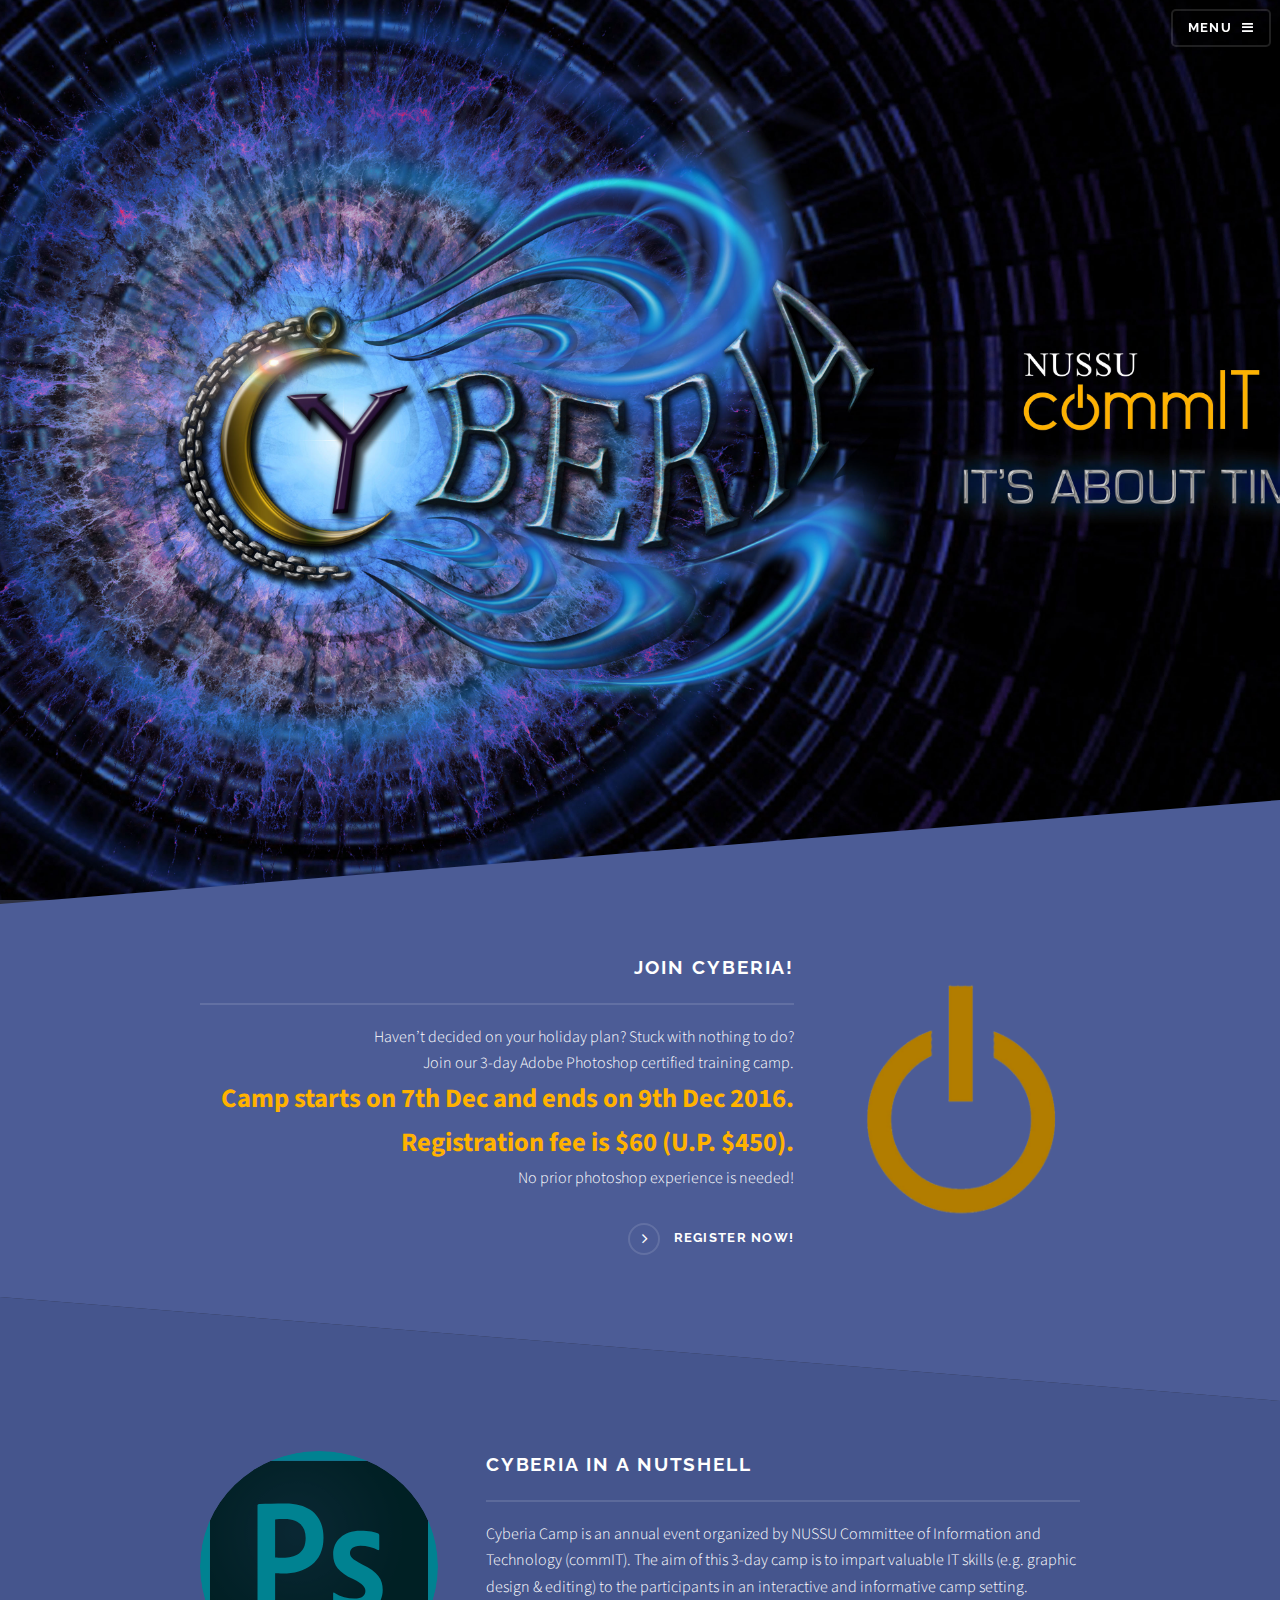
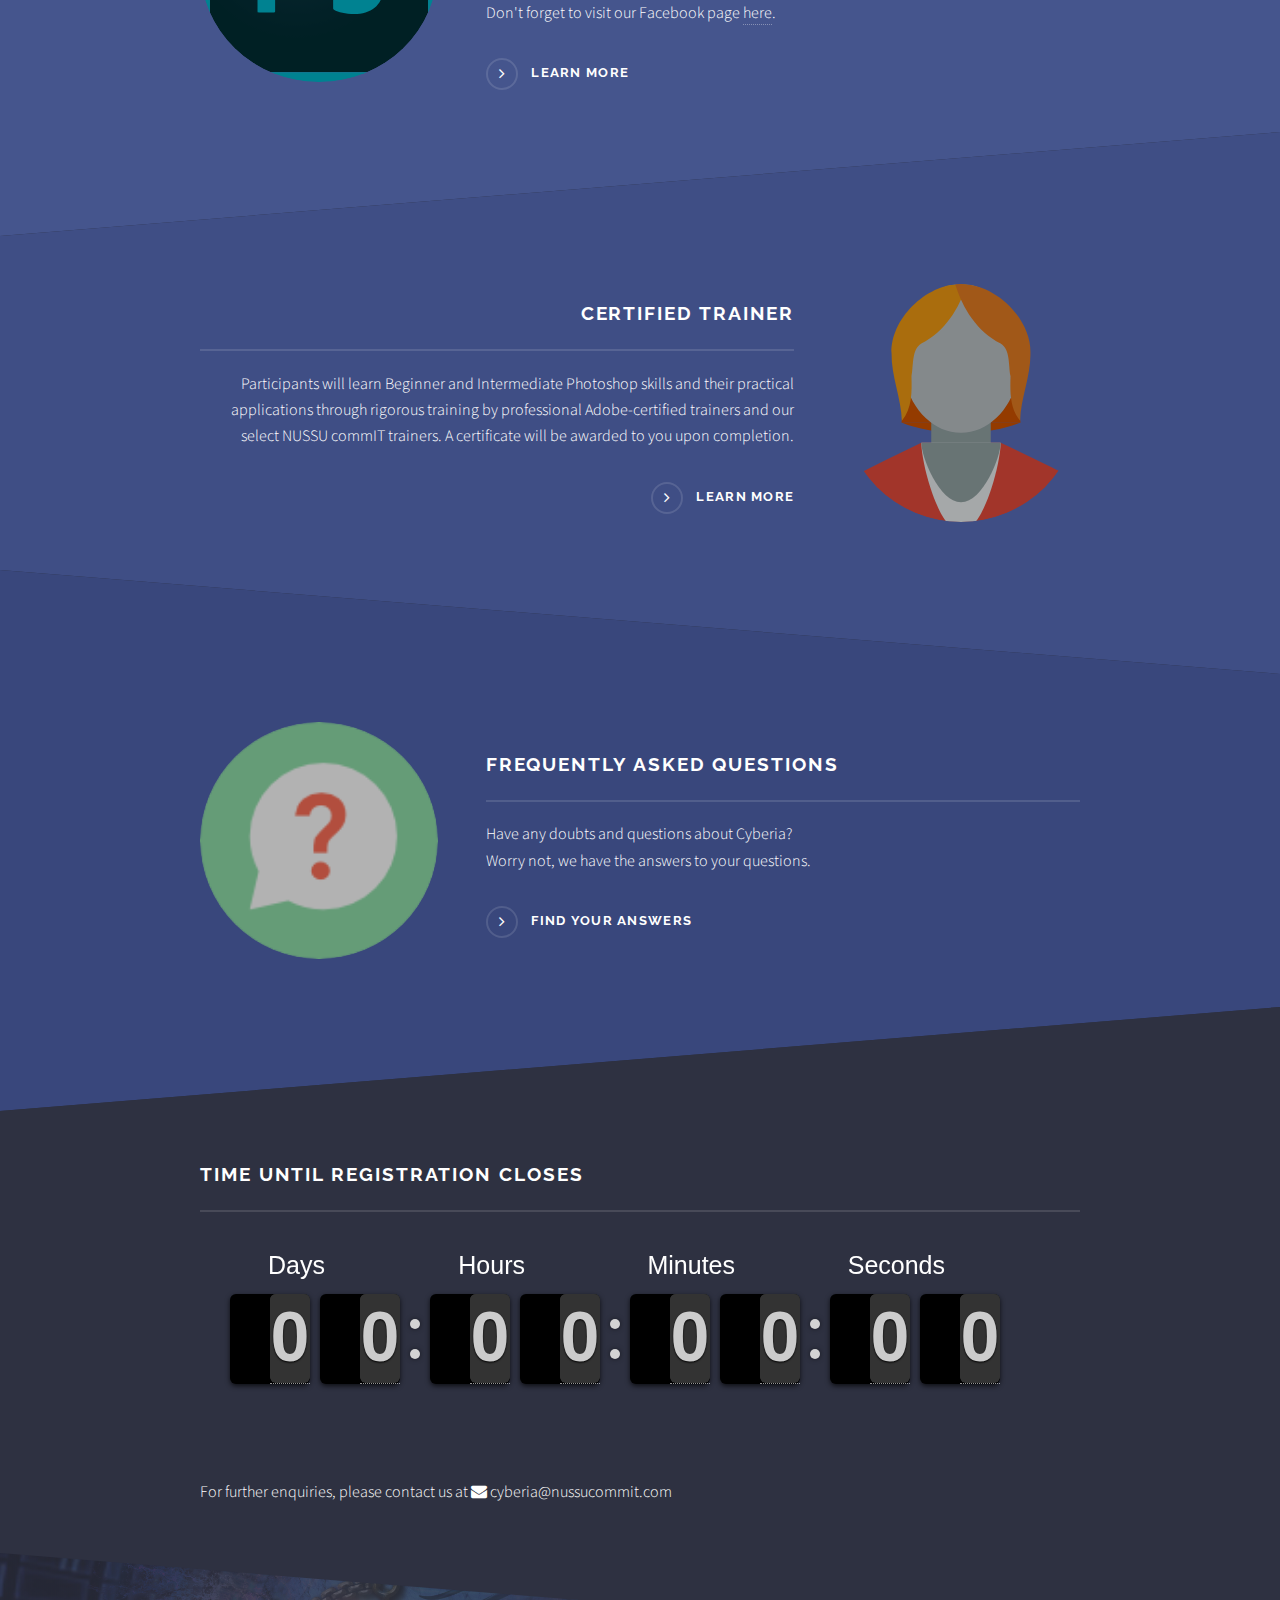
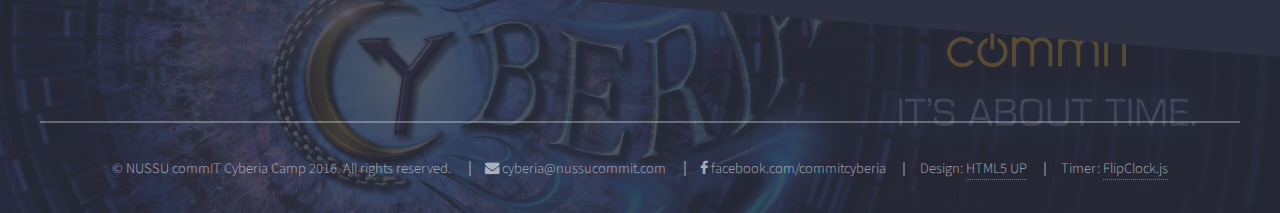
==== index.html @ fb4d040d "transfer from v1 to solid-state template" ====
<!DOCTYPE HTML>
<!--
	Solid State by HTML5 UP
	html5up.net | @ajlkn
	Free for personal and commercial use under the CCA 3.0 license (html5up.net/license)
-->
<html>
	<head>
		<title>Cyberia Camp 2016</title>
		<meta charset="utf-8" />
		<meta name="viewport" content="width=device-width, initial-scale=1" />
		<!--[if lte IE 8]><script src="assets/js/ie/html5shiv.js"></script><![endif]-->
		<link rel="stylesheet" href="assets/css/main.css" />
		<link rel="stylesheet" href="assets/css/flipclock.css" />
		<link rel="icon" href="images/logo.ico" />
		<!--[if lte IE 9]><link rel="stylesheet" href="assets/css/ie9.css" /><![endif]-->
		<!--[if lte IE 8]><link rel="stylesheet" href="assets/css/ie8.css" /><![endif]-->
	</head>
	<body>

		<!-- Page Wrapper -->
		<div id="page-wrapper">

			<!-- Header -->
			<header id="header" class="alt">
				<h1><a href="index.html"><img src="images/logowhite.png" /></a></h1>
				<!--<nav>
		<a href="register">Register</a>
		</nav>-->
		<nav>
			<a href="#menu">Menu</a>
		</nav>
			</header>

			<!-- Menu -->
			<nav id="menu">
				<div class="inner">
					<h2>Menu</h2>
					<ul class="links">
						<li><a href="index.html">Home</a></li>
						<li><a href="gallery.html">About Cyberia</a></li>
						<li><a href="trainer.html">About Trainer</a></li>
						<li><a href="faq.html">FAQ</a></li>
						<li><a href="https://mysurvey.nus.edu.sg/EFM/se/54CCD14B66802906">Register</a></li>
					</ul>
					<a href="#" class="close">Close</a>
				</div>
			</nav>

			<!-- Banner -->

			<section id="banner"><!--

			<div class="inner">

			<div class="logo"><span class="icon fa-diamond"></span></div>
			<h2>This is Solid State</h2>
			<p>Another free + fully responisve site template by <a href="http://html5up.net">HTML5 UP</a></p>

			</div>-->
			</section>

			<!-- Wrapper -->
			<section id="wrapper">

				<!-- One -->
				<section id="one" class="wrapper spotlight style1">
					<div class="inner">
						<a href="https://mysurvey.nus.edu.sg/EFM/se/54CCD14B66802906" class="image"><img src="images/logo.ico" alt="" /></a>
						<div class="content">
							<h2 class="major">Join Cyberia!</h2>
							<p>Haven’t decided on your holiday plan?
							Stuck with nothing to do?<br>
							Join our 3-day Adobe Photoshop certified training camp.<br>
							<span class="camp-date">Camp starts on 7th Dec and ends on 9th Dec 2016.<br>Registration fee is $60 (U.P. $450).</span><br>
							No prior photoshop experience is needed!</p>
							<a href="https://mysurvey.nus.edu.sg/EFM/se/54CCD14B66802906" class="special" title="Cyberia Camp 2016 Signup Form">Register Now!</a>
							<!--<a href="#" class="special">Learn more</a>-->
						</div>
					</div>
				</section>

				<!-- Two -->
				<section id="two" class="wrapper alt spotlight style2">
					<div class="inner">
						<a href="gallery.html" class="image"><img src="images/photoshop.svg" alt="" /></a>
						<div class="content">
							<h2 class="major">Cyberia in a Nutshell</h2>
							<p>Cyberia Camp is an annual event organized by NUSSU Committee of Information and Technology (commIT). The aim of this 3-day camp is to impart valuable IT skills (e.g. graphic design & editing) to the participants in an interactive and informative camp setting.<br>
							Don't forget to visit our Facebook page <a href="https://www.facebook.com/commitcyberia" title="Cyberia Facebook Page">here</a>.</p>
							<a href="gallery.html" class="special">Learn More</a>
						</div>
					</div>
				</section>

				<!-- Three -->
				<section id="three" class="wrapper spotlight style3">
					<div class="inner">
						<a href="trainer.html" class="image"><img src="images/trainer.svg" alt="" /></a>
						<div class="content">
							<h2 class="major">Certified Trainer</h2>
							<p>Participants will learn Beginner and Intermediate Photoshop skills and their practical applications through rigorous training by professional Adobe-certified trainers and our select NUSSU commIT trainers.	A certificate will be awarded to you upon completion.</p>
							<a href="trainer.html" class="special">Learn More</a>
						</div>
					</div>
				</section>

				<!-- Four -->
				<section id="four" class="wrapper alt spotlight style4">
					<div class="inner">
						<a href="faq.html" class="image"><img src="images/faq-icon.png" alt="" /></a>
						<div class="content">
							<h2 class="major">Frequently Asked Questions</h2>
							<p>Have any doubts and questions about Cyberia?<br>
							Worry not, we have the answers to your questions.</p>
							<a href="faq.html" class="special">Find Your Answers</a>
						</div>
					</div>
				</section>

				<!-- Five -->
				<!--
		<section id="five" class="wrapper spotlight style5">
		<div class="inner">
		<a href="#" class="image"><img src="images/calendar.svg" alt="" /></a>
		<div class="content">
		<h2 class="major">Mark Your Calendar</h2>
		<p>Camp dates are 5-7 December 2016 with registration fee of $60 (U.P. $450).<br>
		Registration closes on 9 November 2016, 11:59pm.</p>
		<a href="#" class="special">Learn more</a>
		</div>
		</div>
		</section>
				-->

				<!-- Six -->
				<section id="six" class="wrapper style1">
					<div class="inner">
						<h2 class="major">Time until registration closes</h2>
						<section class="features">
							<p><div class="clock" id="clock-for-countdown"></div></p>
						</section>

						<p>For further enquiries, please contact us at <a href="mailto:cyberia@nussucommit.com" class="icon fa-envelope"> cyberia@nussucommit.com</a></p>
						<!--
		  <section class="features">
		  <article>
		  <a href="#" class="image"><img src="images/pic04.jpg" alt="" /></a>
		  <h3 class="major">Sed feugiat lorem</h3>
		  <p>Lorem ipsum dolor sit amet, consectetur adipiscing vehicula id nulla dignissim dapibus ultrices.</p>
		  <a href="#" class="special">Learn more</a>
		  </article>
		  <article>
		  <a href="#" class="image"><img src="images/pic05.jpg" alt="" /></a>
		  <h3 class="major">Nisl placerat</h3>
		  <p>Lorem ipsum dolor sit amet, consectetur adipiscing vehicula id nulla dignissim dapibus ultrices.</p>
		  <a href="#" class="special">Learn more</a>
		  </article>
		  <article>
		  <a href="#" class="image"><img src="images/pic06.jpg" alt="" /></a>
		  <h3 class="major">Ante fermentum</h3>
		  <p>Lorem ipsum dolor sit amet, consectetur adipiscing vehicula id nulla dignissim dapibus ultrices.</p>
		  <a href="#" class="special">Learn more</a>
		  </article>
		  <article>
		  <a href="#" class="image"><img src="images/pic07.jpg" alt="" /></a>
		  <h3 class="major">Fusce consequat</h3>
		  <p>Lorem ipsum dolor sit amet, consectetur adipiscing vehicula id nulla dignissim dapibus ultrices.</p>
		  <a href="#" class="special">Learn more</a>
		  </article>
		  </section>

		  <ul class="actions">
		  <li><a href="#" class="button">Browse All</a></li>
		  </ul>
						-->
					</div>
				</section>

				<!-- Footer -->
				<section id="footer">
					<div class="inner">
						<!--
		  <h2 class="major">Get in touch</h2>
		  <p>Cras mattis ante fermentum, malesuada neque vitae, eleifend erat. Phasellus non pulvinar erat. Fusce tincidunt, nisl eget mattis egestas, purus ipsum consequat orci, sit amet lobortis lorem lacus in tellus. Sed ac elementum arcu. Quisque placerat auctor laoreet.</p>
		  <form method="post" action="#">
		  <div class="field">
		  <label for="name">Name</label>
		  <input type="text" name="name" id="name" />
		  </div>
		  <div class="field">
		  <label for="email">Email</label>
		  <input type="email" name="email" id="email" />
		  </div>
		  <div class="field">
		  <label for="message">Message</label>
		  <textarea name="message" id="message" rows="4"></textarea>
		  </div>
		  <ul class="actions">
		  <li><input type="submit" value="Send Message" /></li>
		  </ul>
		  </form>
		  <ul class="contact">
		  <li class="fa-home">
		  Untitled Inc<br />
		  1234 Somewhere Road Suite #2894<br />
		  Nashville, TN 00000-0000
		  </li>
		  <li class="fa-phone">(000) 000-0000</li>
		  <li class="fa-envelope"><a href="#">information@untitled.tld</a></li>
		  <li class="fa-twitter"><a href="#">twitter.com/untitled-tld</a></li>
		  <li class="fa-facebook"><a href="#">facebook.com/untitled-tld</a></li>
		  <li class="fa-instagram"><a href="#">instagram.com/untitled-tld</a></li>
						-->
						<ul class="copyright">
							<li>&copy; NUSSU commIT Cyberia Camp 2016. All rights reserved.</li>
							<li><a href="mailto:cyberia@nussucommit.com" class="icon fa-envelope"> cyberia@nussucommit.com</a></li>
							<li><a href="https://www.facebook.com/commitcyberia" class="icon fa-facebook"> facebook.com/commitcyberia</a></li>
							<li>Design: <a href="http://html5up.net">HTML5 UP</a></li>
							<li>Timer: <a href="http://flipclockjs.com/">FlipClock.js</a></li>
						</ul>

					</div>
				</section>
			</section>

		</div>

		<!-- Scripts -->
		<script src="assets/js/skel.min.js"></script>
		<script src="assets/js/jquery.min.js"></script>
		<script src="assets/js/jquery.scrollex.min.js"></script>
		<script src="assets/js/util.js"></script>
		<!--[if lte IE 8]><script src="assets/js/ie/respond.min.js"></script><![endif]-->
		<script src="assets/js/main.js"></script>
		<script src="assets/js/flipclock.js"></script>
		<script src="assets/js/flipclock.min.js"></script>
		<script src="assets/js/flipclock-time.js"></script>

	</body>
</html>
---- assets/css/main.css ----
@import url(font-awesome.min.css);
@import url("https://fonts.googleapis.com/css?family=Raleway:200,700|Source+Sans+Pro:300,600,300italic,600italic");

/*
	Solid State by HTML5 UP
	html5up.net | @ajlkn
	Free for personal and commercial use under the CCA 3.0 license (html5up.net/license)
*/

/* Reset */

	html, body, div, span, applet, object, iframe, h1, h2, h3, h4, h5, h6, p, blockquote, pre, a, abbr, acronym, address, big, cite, code, del, dfn, em, img, ins, kbd, q, s, samp, small, strike, strong, sub, sup, tt, var, b, u, i, center, dl, dt, dd, ol, ul, li, fieldset, form, label, legend, table, caption, tbody, tfoot, thead, tr, th, td, article, aside, canvas, details, embed, figure, figcaption, footer, header, hgroup, menu, nav, output, ruby, section, summary, time, mark, audio, video {
		margin: 0;
		padding: 0;
		border: 0;
		font-size: 100%;
		font: inherit;
		vertical-align: baseline;
	}

	article, aside, details, figcaption, figure, footer, header, hgroup, menu, nav, section {
		display: block;
	}

	#register{
		margin-right: 10px;
		position: relative;
	}

	body {
		line-height: 1;
	}

	ol, ul {
		list-style: none;
	}

	blockquote, q {
		quotes: none;
	}

	blockquote:before, blockquote:after, q:before, q:after {
		content: '';
		content: none;
	}

	table {
		border-collapse: collapse;
		border-spacing: 0;
	}

	body {
		-webkit-text-size-adjust: none;
	}

/* Box Model */

	*, *:before, *:after {
		-moz-box-sizing: border-box;
		-webkit-box-sizing: border-box;
		box-sizing: border-box;
	}

/* Grid */

	.row {
		border-bottom: solid 1px transparent;
		-moz-box-sizing: border-box;
		-webkit-box-sizing: border-box;
		box-sizing: border-box;
	}

	.row > * {
		float: left;
		-moz-box-sizing: border-box;
		-webkit-box-sizing: border-box;
		box-sizing: border-box;
	}

	.row:after, .row:before {
		content: '';
		display: block;
		clear: both;
		height: 0;
	}

	.row.uniform > * > :first-child {
		margin-top: 0;
	}

	.row.uniform > * > :last-child {
		margin-bottom: 0;
	}

	.row.\30 \25 > * {
		padding: 0 0 0 0em;
	}

	.row.\30 \25 {
		margin: 0 0 -1px 0em;
	}

	.row.uniform.\30 \25 > * {
		padding: 0em 0 0 0em;
	}

	.row.uniform.\30 \25 {
		margin: 0em 0 -1px 0em;
	}

	.row > * {
		padding: 0 0 0 1.75em;
	}

	.row {
		margin: 0 0 -1px -1.75em;
	}

	.row.uniform > * {
		padding: 1.75em 0 0 1.75em;
	}

	.row.uniform {
		margin: -1.75em 0 -1px -1.75em;
	}

	.row.\32 00\25 > * {
		padding: 0 0 0 3.5em;
	}

	.row.\32 00\25 {
		margin: 0 0 -1px -3.5em;
	}

	.row.uniform.\32 00\25 > * {
		padding: 3.5em 0 0 3.5em;
	}

	.row.uniform.\32 00\25 {
		margin: -3.5em 0 -1px -3.5em;
	}

	.row.\31 50\25 > * {
		padding: 0 0 0 2.625em;
	}

	.row.\31 50\25 {
		margin: 0 0 -1px -2.625em;
	}

	.row.uniform.\31 50\25 > * {
		padding: 2.625em 0 0 2.625em;
	}

	.row.uniform.\31 50\25 {
		margin: -2.625em 0 -1px -2.625em;
	}

	.row.\35 0\25 > * {
		padding: 0 0 0 0.875em;
	}

	.row.\35 0\25 {
		margin: 0 0 -1px -0.875em;
	}

	.row.uniform.\35 0\25 > * {
		padding: 0.875em 0 0 0.875em;
	}

	.row.uniform.\35 0\25 {
		margin: -0.875em 0 -1px -0.875em;
	}

	.row.\32 5\25 > * {
		padding: 0 0 0 0.4375em;
	}

	.row.\32 5\25 {
		margin: 0 0 -1px -0.4375em;
	}

	.row.uniform.\32 5\25 > * {
		padding: 0.4375em 0 0 0.4375em;
	}

	.row.uniform.\32 5\25 {
		margin: -0.4375em 0 -1px -0.4375em;
	}

	.\31 2u, .\31 2u\24 {
		width: 100%;
		clear: none;
		margin-left: 0;
	}

	.\31 1u, .\31 1u\24 {
		width: 91.6666666667%;
		clear: none;
		margin-left: 0;
	}

	.\31 0u, .\31 0u\24 {
		width: 83.3333333333%;
		clear: none;
		margin-left: 0;
	}

	.\39 u, .\39 u\24 {
		width: 75%;
		clear: none;
		margin-left: 0;
	}

	.\38 u, .\38 u\24 {
		width: 66.6666666667%;
		clear: none;
		margin-left: 0;
	}

	.\37 u, .\37 u\24 {
		width: 58.3333333333%;
		clear: none;
		margin-left: 0;
	}

	.\36 u, .\36 u\24 {
		width: 50%;
		clear: none;
		margin-left: 0;
	}

	.\35 u, .\35 u\24 {
		width: 41.6666666667%;
		clear: none;
		margin-left: 0;
	}

	.\34 u, .\34 u\24 {
		width: 33.3333333333%;
		clear: none;
		margin-left: 0;
	}

	.\33 u, .\33 u\24 {
		width: 25%;
		clear: none;
		margin-left: 0;
	}

	.\32 u, .\32 u\24 {
		width: 16.6666666667%;
		clear: none;
		margin-left: 0;
	}

	.\31 u, .\31 u\24 {
		width: 8.3333333333%;
		clear: none;
		margin-left: 0;
	}

	.\31 2u\24 + *,
	.\31 1u\24 + *,
	.\31 0u\24 + *,
	.\39 u\24 + *,
	.\38 u\24 + *,
	.\37 u\24 + *,
	.\36 u\24 + *,
	.\35 u\24 + *,
	.\34 u\24 + *,
	.\33 u\24 + *,
	.\32 u\24 + *,
	.\31 u\24 + * {
		clear: left;
	}

	.\-11u {
		margin-left: 91.66667%;
	}

	.\-10u {
		margin-left: 83.33333%;
	}

	.\-9u {
		margin-left: 75%;
	}

	.\-8u {
		margin-left: 66.66667%;
	}

	.\-7u {
		margin-left: 58.33333%;
	}

	.\-6u {
		margin-left: 50%;
	}

	.\-5u {
		margin-left: 41.66667%;
	}

	.\-4u {
		margin-left: 33.33333%;
	}

	.\-3u {
		margin-left: 25%;
	}

	.\-2u {
		margin-left: 16.66667%;
	}

	.\-1u {
		margin-left: 8.33333%;
	}

	@media screen and (max-width: 1680px) {

		.row > * {
			padding: 0 0 0 1.75em;
		}

		.row {
			margin: 0 0 -1px -1.75em;
		}

		.row.uniform > * {
			padding: 1.75em 0 0 1.75em;
		}

		.row.uniform {
			margin: -1.75em 0 -1px -1.75em;
		}

		.row.\32 00\25 > * {
			padding: 0 0 0 3.5em;
		}

		.row.\32 00\25 {
			margin: 0 0 -1px -3.5em;
		}

		.row.uniform.\32 00\25 > * {
			padding: 3.5em 0 0 3.5em;
		}

		.row.uniform.\32 00\25 {
			margin: -3.5em 0 -1px -3.5em;
		}

		.row.\31 50\25 > * {
			padding: 0 0 0 2.625em;
		}

		.row.\31 50\25 {
			margin: 0 0 -1px -2.625em;
		}

		.row.uniform.\31 50\25 > * {
			padding: 2.625em 0 0 2.625em;
		}

		.row.uniform.\31 50\25 {
			margin: -2.625em 0 -1px -2.625em;
		}

		.row.\35 0\25 > * {
			padding: 0 0 0 0.875em;
		}

		.row.\35 0\25 {
			margin: 0 0 -1px -0.875em;
		}

		.row.uniform.\35 0\25 > * {
			padding: 0.875em 0 0 0.875em;
		}

		.row.uniform.\35 0\25 {
			margin: -0.875em 0 -1px -0.875em;
		}

		.row.\32 5\25 > * {
			padding: 0 0 0 0.4375em;
		}

		.row.\32 5\25 {
			margin: 0 0 -1px -0.4375em;
		}

		.row.uniform.\32 5\25 > * {
			padding: 0.4375em 0 0 0.4375em;
		}

		.row.uniform.\32 5\25 {
			margin: -0.4375em 0 -1px -0.4375em;
		}

		.\31 2u\28xlarge\29, .\31 2u\24\28xlarge\29 {
			width: 100%;
			clear: none;
			margin-left: 0;
		}

		.\31 1u\28xlarge\29, .\31 1u\24\28xlarge\29 {
			width: 91.6666666667%;
			clear: none;
			margin-left: 0;
		}

		.\31 0u\28xlarge\29, .\31 0u\24\28xlarge\29 {
			width: 83.3333333333%;
			clear: none;
			margin-left: 0;
		}

		.\39 u\28xlarge\29, .\39 u\24\28xlarge\29 {
			width: 75%;
			clear: none;
			margin-left: 0;
		}

		.\38 u\28xlarge\29, .\38 u\24\28xlarge\29 {
			width: 66.6666666667%;
			clear: none;
			margin-left: 0;
		}

		.\37 u\28xlarge\29, .\37 u\24\28xlarge\29 {
			width: 58.3333333333%;
			clear: none;
			margin-left: 0;
		}

		.\36 u\28xlarge\29, .\36 u\24\28xlarge\29 {
			width: 50%;
			clear: none;
			margin-left: 0;
		}

		.\35 u\28xlarge\29, .\35 u\24\28xlarge\29 {
			width: 41.6666666667%;
			clear: none;
			margin-left: 0;
		}

		.\34 u\28xlarge\29, .\34 u\24\28xlarge\29 {
			width: 33.3333333333%;
			clear: none;
			margin-left: 0;
		}

		.\33 u\28xlarge\29, .\33 u\24\28xlarge\29 {
			width: 25%;
			clear: none;
			margin-left: 0;
		}

		.\32 u\28xlarge\29, .\32 u\24\28xlarge\29 {
			width: 16.6666666667%;
			clear: none;
			margin-left: 0;
		}

		.\31 u\28xlarge\29, .\31 u\24\28xlarge\29 {
			width: 8.3333333333%;
			clear: none;
			margin-left: 0;
		}

		.\31 2u\24\28xlarge\29 + *,
		.\31 1u\24\28xlarge\29 + *,
		.\31 0u\24\28xlarge\29 + *,
		.\39 u\24\28xlarge\29 + *,
		.\38 u\24\28xlarge\29 + *,
		.\37 u\24\28xlarge\29 + *,
		.\36 u\24\28xlarge\29 + *,
		.\35 u\24\28xlarge\29 + *,
		.\34 u\24\28xlarge\29 + *,
		.\33 u\24\28xlarge\29 + *,
		.\32 u\24\28xlarge\29 + *,
		.\31 u\24\28xlarge\29 + * {
			clear: left;
		}

		.\-11u\28xlarge\29 {
			margin-left: 91.66667%;
		}

		.\-10u\28xlarge\29 {
			margin-left: 83.33333%;
		}

		.\-9u\28xlarge\29 {
			margin-left: 75%;
		}

		.\-8u\28xlarge\29 {
			margin-left: 66.66667%;
		}

		.\-7u\28xlarge\29 {
			margin-left: 58.33333%;
		}

		.\-6u\28xlarge\29 {
			margin-left: 50%;
		}

		.\-5u\28xlarge\29 {
			margin-left: 41.66667%;
		}

		.\-4u\28xlarge\29 {
			margin-left: 33.33333%;
		}

		.\-3u\28xlarge\29 {
			margin-left: 25%;
		}

		.\-2u\28xlarge\29 {
			margin-left: 16.66667%;
		}

		.\-1u\28xlarge\29 {
			margin-left: 8.33333%;
		}

	}

	@media screen and (max-width: 1280px) {

		.row > * {
			padding: 0 0 0 1.75em;
		}

		.row {
			margin: 0 0 -1px -1.75em;
		}

		.row.uniform > * {
			padding: 1.75em 0 0 1.75em;
		}

		.row.uniform {
			margin: -1.75em 0 -1px -1.75em;
		}

		.row.\32 00\25 > * {
			padding: 0 0 0 3.5em;
		}

		.row.\32 00\25 {
			margin: 0 0 -1px -3.5em;
		}

		.row.uniform.\32 00\25 > * {
			padding: 3.5em 0 0 3.5em;
		}

		.row.uniform.\32 00\25 {
			margin: -3.5em 0 -1px -3.5em;
		}

		.row.\31 50\25 > * {
			padding: 0 0 0 2.625em;
		}

		.row.\31 50\25 {
			margin: 0 0 -1px -2.625em;
		}

		.row.uniform.\31 50\25 > * {
			padding: 2.625em 0 0 2.625em;
		}

		.row.uniform.\31 50\25 {
			margin: -2.625em 0 -1px -2.625em;
		}

		.row.\35 0\25 > * {
			padding: 0 0 0 0.875em;
		}

		.row.\35 0\25 {
			margin: 0 0 -1px -0.875em;
		}

		.row.uniform.\35 0\25 > * {
			padding: 0.875em 0 0 0.875em;
		}

		.row.uniform.\35 0\25 {
			margin: -0.875em 0 -1px -0.875em;
		}

		.row.\32 5\25 > * {
			padding: 0 0 0 0.4375em;
		}

		.row.\32 5\25 {
			margin: 0 0 -1px -0.4375em;
		}

		.row.uniform.\32 5\25 > * {
			padding: 0.4375em 0 0 0.4375em;
		}

		.row.uniform.\32 5\25 {
			margin: -0.4375em 0 -1px -0.4375em;
		}

		.\31 2u\28large\29, .\31 2u\24\28large\29 {
			width: 100%;
			clear: none;
			margin-left: 0;
		}

		.\31 1u\28large\29, .\31 1u\24\28large\29 {
			width: 91.6666666667%;
			clear: none;
			margin-left: 0;
		}

		.\31 0u\28large\29, .\31 0u\24\28large\29 {
			width: 83.3333333333%;
			clear: none;
			margin-left: 0;
		}

		.\39 u\28large\29, .\39 u\24\28large\29 {
			width: 75%;
			clear: none;
			margin-left: 0;
		}

		.\38 u\28large\29, .\38 u\24\28large\29 {
			width: 66.6666666667%;
			clear: none;
			margin-left: 0;
		}

		.\37 u\28large\29, .\37 u\24\28large\29 {
			width: 58.3333333333%;
			clear: none;
			margin-left: 0;
		}

		.\36 u\28large\29, .\36 u\24\28large\29 {
			width: 50%;
			clear: none;
			margin-left: 0;
		}

		.\35 u\28large\29, .\35 u\24\28large\29 {
			width: 41.6666666667%;
			clear: none;
			margin-left: 0;
		}

		.\34 u\28large\29, .\34 u\24\28large\29 {
			width: 33.3333333333%;
			clear: none;
			margin-left: 0;
		}

		.\33 u\28large\29, .\33 u\24\28large\29 {
			width: 25%;
			clear: none;
			margin-left: 0;
		}

		.\32 u\28large\29, .\32 u\24\28large\29 {
			width: 16.6666666667%;
			clear: none;
			margin-left: 0;
		}

		.\31 u\28large\29, .\31 u\24\28large\29 {
			width: 8.3333333333%;
			clear: none;
			margin-left: 0;
		}

		.\31 2u\24\28large\29 + *,
		.\31 1u\24\28large\29 + *,
		.\31 0u\24\28large\29 + *,
		.\39 u\24\28large\29 + *,
		.\38 u\24\28large\29 + *,
		.\37 u\24\28large\29 + *,
		.\36 u\24\28large\29 + *,
		.\35 u\24\28large\29 + *,
		.\34 u\24\28large\29 + *,
		.\33 u\24\28large\29 + *,
		.\32 u\24\28large\29 + *,
		.\31 u\24\28large\29 + * {
			clear: left;
		}

		.\-11u\28large\29 {
			margin-left: 91.66667%;
		}

		.\-10u\28large\29 {
			margin-left: 83.33333%;
		}

		.\-9u\28large\29 {
			margin-left: 75%;
		}

		.\-8u\28large\29 {
			margin-left: 66.66667%;
		}

		.\-7u\28large\29 {
			margin-left: 58.33333%;
		}

		.\-6u\28large\29 {
			margin-left: 50%;
		}

		.\-5u\28large\29 {
			margin-left: 41.66667%;
		}

		.\-4u\28large\29 {
			margin-left: 33.33333%;
		}

		.\-3u\28large\29 {
			margin-left: 25%;
		}

		.\-2u\28large\29 {
			margin-left: 16.66667%;
		}

		.\-1u\28large\29 {
			margin-left: 8.33333%;
		}

	}

	@media screen and (max-width: 980px) {

		.row > * {
			padding: 0 0 0 1.75em;
		}

		.row {
			margin: 0 0 -1px -1.75em;
		}

		.row.uniform > * {
			padding: 1.75em 0 0 1.75em;
		}

		.row.uniform {
			margin: -1.75em 0 -1px -1.75em;
		}

		.row.\32 00\25 > * {
			padding: 0 0 0 3.5em;
		}

		.row.\32 00\25 {
			margin: 0 0 -1px -3.5em;
		}

		.row.uniform.\32 00\25 > * {
			padding: 3.5em 0 0 3.5em;
		}

		.row.uniform.\32 00\25 {
			margin: -3.5em 0 -1px -3.5em;
		}

		.row.\31 50\25 > * {
			padding: 0 0 0 2.625em;
		}

		.row.\31 50\25 {
			margin: 0 0 -1px -2.625em;
		}

		.row.uniform.\31 50\25 > * {
			padding: 2.625em 0 0 2.625em;
		}

		.row.uniform.\31 50\25 {
			margin: -2.625em 0 -1px -2.625em;
		}

		.row.\35 0\25 > * {
			padding: 0 0 0 0.875em;
		}

		.row.\35 0\25 {
			margin: 0 0 -1px -0.875em;
		}

		.row.uniform.\35 0\25 > * {
			padding: 0.875em 0 0 0.875em;
		}

		.row.uniform.\35 0\25 {
			margin: -0.875em 0 -1px -0.875em;
		}

		.row.\32 5\25 > * {
			padding: 0 0 0 0.4375em;
		}

		.row.\32 5\25 {
			margin: 0 0 -1px -0.4375em;
		}

		.row.uniform.\32 5\25 > * {
			padding: 0.4375em 0 0 0.4375em;
		}

		.row.uniform.\32 5\25 {
			margin: -0.4375em 0 -1px -0.4375em;
		}

		.\31 2u\28medium\29, .\31 2u\24\28medium\29 {
			width: 100%;
			clear: none;
			margin-left: 0;
		}

		.\31 1u\28medium\29, .\31 1u\24\28medium\29 {
			width: 91.6666666667%;
			clear: none;
			margin-left: 0;
		}

		.\31 0u\28medium\29, .\31 0u\24\28medium\29 {
			width: 83.3333333333%;
			clear: none;
			margin-left: 0;
		}

		.\39 u\28medium\29, .\39 u\24\28medium\29 {
			width: 75%;
			clear: none;
			margin-left: 0;
		}

		.\38 u\28medium\29, .\38 u\24\28medium\29 {
			width: 66.6666666667%;
			clear: none;
			margin-left: 0;
		}

		.\37 u\28medium\29, .\37 u\24\28medium\29 {
			width: 58.3333333333%;
			clear: none;
			margin-left: 0;
		}

		.\36 u\28medium\29, .\36 u\24\28medium\29 {
			width: 50%;
			clear: none;
			margin-left: 0;
		}

		.\35 u\28medium\29, .\35 u\24\28medium\29 {
			width: 41.6666666667%;
			clear: none;
			margin-left: 0;
		}

		.\34 u\28medium\29, .\34 u\24\28medium\29 {
			width: 33.3333333333%;
			clear: none;
			margin-left: 0;
		}

		.\33 u\28medium\29, .\33 u\24\28medium\29 {
			width: 25%;
			clear: none;
			margin-left: 0;
		}

		.\32 u\28medium\29, .\32 u\24\28medium\29 {
			width: 16.6666666667%;
			clear: none;
			margin-left: 0;
		}

		.\31 u\28medium\29, .\31 u\24\28medium\29 {
			width: 8.3333333333%;
			clear: none;
			margin-left: 0;
		}

		.\31 2u\24\28medium\29 + *,
		.\31 1u\24\28medium\29 + *,
		.\31 0u\24\28medium\29 + *,
		.\39 u\24\28medium\29 + *,
		.\38 u\24\28medium\29 + *,
		.\37 u\24\28medium\29 + *,
		.\36 u\24\28medium\29 + *,
		.\35 u\24\28medium\29 + *,
		.\34 u\24\28medium\29 + *,
		.\33 u\24\28medium\29 + *,
		.\32 u\24\28medium\29 + *,
		.\31 u\24\28medium\29 + * {
			clear: left;
		}

		.\-11u\28medium\29 {
			margin-left: 91.66667%;
		}

		.\-10u\28medium\29 {
			margin-left: 83.33333%;
		}

		.\-9u\28medium\29 {
			margin-left: 75%;
		}

		.\-8u\28medium\29 {
			margin-left: 66.66667%;
		}

		.\-7u\28medium\29 {
			margin-left: 58.33333%;
		}

		.\-6u\28medium\29 {
			margin-left: 50%;
		}

		.\-5u\28medium\29 {
			margin-left: 41.66667%;
		}

		.\-4u\28medium\29 {
			margin-left: 33.33333%;
		}

		.\-3u\28medium\29 {
			margin-left: 25%;
		}

		.\-2u\28medium\29 {
			margin-left: 16.66667%;
		}

		.\-1u\28medium\29 {
			margin-left: 8.33333%;
		}

	}

	@media screen and (max-width: 736px) {

		.row > * {
			padding: 0 0 0 1.25em;
		}

		.row {
			margin: 0 0 -1px -1.25em;
		}

		.row.uniform > * {
			padding: 1.25em 0 0 1.25em;
		}

		.row.uniform {
			margin: -1.25em 0 -1px -1.25em;
		}

		.row.\32 00\25 > * {
			padding: 0 0 0 2.5em;
		}

		.row.\32 00\25 {
			margin: 0 0 -1px -2.5em;
		}

		.row.uniform.\32 00\25 > * {
			padding: 2.5em 0 0 2.5em;
		}

		.row.uniform.\32 00\25 {
			margin: -2.5em 0 -1px -2.5em;
		}

		.row.\31 50\25 > * {
			padding: 0 0 0 1.875em;
		}

		.row.\31 50\25 {
			margin: 0 0 -1px -1.875em;
		}

		.row.uniform.\31 50\25 > * {
			padding: 1.875em 0 0 1.875em;
		}

		.row.uniform.\31 50\25 {
			margin: -1.875em 0 -1px -1.875em;
		}

		.row.\35 0\25 > * {
			padding: 0 0 0 0.625em;
		}

		.row.\35 0\25 {
			margin: 0 0 -1px -0.625em;
		}

		.row.uniform.\35 0\25 > * {
			padding: 0.625em 0 0 0.625em;
		}

		.row.uniform.\35 0\25 {
			margin: -0.625em 0 -1px -0.625em;
		}

		.row.\32 5\25 > * {
			padding: 0 0 0 0.3125em;
		}

		.row.\32 5\25 {
			margin: 0 0 -1px -0.3125em;
		}

		.row.uniform.\32 5\25 > * {
			padding: 0.3125em 0 0 0.3125em;
		}

		.row.uniform.\32 5\25 {
			margin: -0.3125em 0 -1px -0.3125em;
		}

		.\31 2u\28small\29, .\31 2u\24\28small\29 {
			width: 100%;
			clear: none;
			margin-left: 0;
		}

		.\31 1u\28small\29, .\31 1u\24\28small\29 {
			width: 91.6666666667%;
			clear: none;
			margin-left: 0;
		}

		.\31 0u\28small\29, .\31 0u\24\28small\29 {
			width: 83.3333333333%;
			clear: none;
			margin-left: 0;
		}

		.\39 u\28small\29, .\39 u\24\28small\29 {
			width: 75%;
			clear: none;
			margin-left: 0;
		}

		.\38 u\28small\29, .\38 u\24\28small\29 {
			width: 66.6666666667%;
			clear: none;
			margin-left: 0;
		}

		.\37 u\28small\29, .\37 u\24\28small\29 {
			width: 58.3333333333%;
			clear: none;
			margin-left: 0;
		}

		.\36 u\28small\29, .\36 u\24\28small\29 {
			width: 50%;
			clear: none;
			margin-left: 0;
		}

		.\35 u\28small\29, .\35 u\24\28small\29 {
			width: 41.6666666667%;
			clear: none;
			margin-left: 0;
		}

		.\34 u\28small\29, .\34 u\24\28small\29 {
			width: 33.3333333333%;
			clear: none;
			margin-left: 0;
		}

		.\33 u\28small\29, .\33 u\24\28small\29 {
			width: 25%;
			clear: none;
			margin-left: 0;
		}

		.\32 u\28small\29, .\32 u\24\28small\29 {
			width: 16.6666666667%;
			clear: none;
			margin-left: 0;
		}

		.\31 u\28small\29, .\31 u\24\28small\29 {
			width: 8.3333333333%;
			clear: none;
			margin-left: 0;
		}

		.\31 2u\24\28small\29 + *,
		.\31 1u\24\28small\29 + *,
		.\31 0u\24\28small\29 + *,
		.\39 u\24\28small\29 + *,
		.\38 u\24\28small\29 + *,
		.\37 u\24\28small\29 + *,
		.\36 u\24\28small\29 + *,
		.\35 u\24\28small\29 + *,
		.\34 u\24\28small\29 + *,
		.\33 u\24\28small\29 + *,
		.\32 u\24\28small\29 + *,
		.\31 u\24\28small\29 + * {
			clear: left;
		}

		.\-11u\28small\29 {
			margin-left: 91.66667%;
		}

		.\-10u\28small\29 {
			margin-left: 83.33333%;
		}

		.\-9u\28small\29 {
			margin-left: 75%;
		}

		.\-8u\28small\29 {
			margin-left: 66.66667%;
		}

		.\-7u\28small\29 {
			margin-left: 58.33333%;
		}

		.\-6u\28small\29 {
			margin-left: 50%;
		}

		.\-5u\28small\29 {
			margin-left: 41.66667%;
		}

		.\-4u\28small\29 {
			margin-left: 33.33333%;
		}

		.\-3u\28small\29 {
			margin-left: 25%;
		}

		.\-2u\28small\29 {
			margin-left: 16.66667%;
		}

		.\-1u\28small\29 {
			margin-left: 8.33333%;
		}

	}

	@media screen and (max-width: 640px) {

		.row > * {
			padding: 0 0 0 1.25em;
		}

		.row {
			margin: 0 0 -1px -1.25em;
		}

		.row.uniform > * {
			padding: 1.25em 0 0 1.25em;
		}

		.row.uniform {
			margin: -1.25em 0 -1px -1.25em;
		}

		.row.\32 00\25 > * {
			padding: 0 0 0 2.5em;
		}

		.row.\32 00\25 {
			margin: 0 0 -1px -2.5em;
		}

		.row.uniform.\32 00\25 > * {
			padding: 2.5em 0 0 2.5em;
		}

		.row.uniform.\32 00\25 {
			margin: -2.5em 0 -1px -2.5em;
		}

		.row.\31 50\25 > * {
			padding: 0 0 0 1.875em;
		}

		.row.\31 50\25 {
			margin: 0 0 -1px -1.875em;
		}

		.row.uniform.\31 50\25 > * {
			padding: 1.875em 0 0 1.875em;
		}

		.row.uniform.\31 50\25 {
			margin: -1.875em 0 -1px -1.875em;
		}

		.row.\35 0\25 > * {
			padding: 0 0 0 0.625em;
		}

		.row.\35 0\25 {
			margin: 0 0 -1px -0.625em;
		}

		.row.uniform.\35 0\25 > * {
			padding: 0.625em 0 0 0.625em;
		}

		.row.uniform.\35 0\25 {
			margin: -0.625em 0 -1px -0.625em;
		}

		.row.\32 5\25 > * {
			padding: 0 0 0 0.3125em;
		}

		.row.\32 5\25 {
			margin: 0 0 -1px -0.3125em;
		}

		.row.uniform.\32 5\25 > * {
			padding: 0.3125em 0 0 0.3125em;
		}

		.row.uniform.\32 5\25 {
			margin: -0.3125em 0 -1px -0.3125em;
		}

		.\31 2u\28xsmall\29, .\31 2u\24\28xsmall\29 {
			width: 100%;
			clear: none;
			margin-left: 0;
		}

		.\31 1u\28xsmall\29, .\31 1u\24\28xsmall\29 {
			width: 91.6666666667%;
			clear: none;
			margin-left: 0;
		}

		.\31 0u\28xsmall\29, .\31 0u\24\28xsmall\29 {
			width: 83.3333333333%;
			clear: none;
			margin-left: 0;
		}

		.\39 u\28xsmall\29, .\39 u\24\28xsmall\29 {
			width: 75%;
			clear: none;
			margin-left: 0;
		}

		.\38 u\28xsmall\29, .\38 u\24\28xsmall\29 {
			width: 66.6666666667%;
			clear: none;
			margin-left: 0;
		}

		.\37 u\28xsmall\29, .\37 u\24\28xsmall\29 {
			width: 58.3333333333%;
			clear: none;
			margin-left: 0;
		}

		.\36 u\28xsmall\29, .\36 u\24\28xsmall\29 {
			width: 50%;
			clear: none;
			margin-left: 0;
		}

		.\35 u\28xsmall\29, .\35 u\24\28xsmall\29 {
			width: 41.6666666667%;
			clear: none;
			margin-left: 0;
		}

		.\34 u\28xsmall\29, .\34 u\24\28xsmall\29 {
			width: 33.3333333333%;
			clear: none;
			margin-left: 0;
		}

		.\33 u\28xsmall\29, .\33 u\24\28xsmall\29 {
			width: 25%;
			clear: none;
			margin-left: 0;
		}

		.\32 u\28xsmall\29, .\32 u\24\28xsmall\29 {
			width: 16.6666666667%;
			clear: none;
			margin-left: 0;
		}

		.\31 u\28xsmall\29, .\31 u\24\28xsmall\29 {
			width: 8.3333333333%;
			clear: none;
			margin-left: 0;
		}

		.\31 2u\24\28xsmall\29 + *,
		.\31 1u\24\28xsmall\29 + *,
		.\31 0u\24\28xsmall\29 + *,
		.\39 u\24\28xsmall\29 + *,
		.\38 u\24\28xsmall\29 + *,
		.\37 u\24\28xsmall\29 + *,
		.\36 u\24\28xsmall\29 + *,
		.\35 u\24\28xsmall\29 + *,
		.\34 u\24\28xsmall\29 + *,
		.\33 u\24\28xsmall\29 + *,
		.\32 u\24\28xsmall\29 + *,
		.\31 u\24\28xsmall\29 + * {
			clear: left;
		}

		.\-11u\28xsmall\29 {
			margin-left: 91.66667%;
		}

		.\-10u\28xsmall\29 {
			margin-left: 83.33333%;
		}

		.\-9u\28xsmall\29 {
			margin-left: 75%;
		}

		.\-8u\28xsmall\29 {
			margin-left: 66.66667%;
		}

		.\-7u\28xsmall\29 {
			margin-left: 58.33333%;
		}

		.\-6u\28xsmall\29 {
			margin-left: 50%;
		}

		.\-5u\28xsmall\29 {
			margin-left: 41.66667%;
		}

		.\-4u\28xsmall\29 {
			margin-left: 33.33333%;
		}

		.\-3u\28xsmall\29 {
			margin-left: 25%;
		}

		.\-2u\28xsmall\29 {
			margin-left: 16.66667%;
		}

		.\-1u\28xsmall\29 {
			margin-left: 8.33333%;
		}

	}

	@media screen and (max-width: 360px) {

		.row > * {
			padding: 0 0 0 1.25em;
		}

		.row {
			margin: 0 0 -1px -1.25em;
		}

		.row.uniform > * {
			padding: 1.25em 0 0 1.25em;
		}

		.row.uniform {
			margin: -1.25em 0 -1px -1.25em;
		}

		.row.\32 00\25 > * {
			padding: 0 0 0 2.5em;
		}

		.row.\32 00\25 {
			margin: 0 0 -1px -2.5em;
		}

		.row.uniform.\32 00\25 > * {
			padding: 2.5em 0 0 2.5em;
		}

		.row.uniform.\32 00\25 {
			margin: -2.5em 0 -1px -2.5em;
		}

		.row.\31 50\25 > * {
			padding: 0 0 0 1.875em;
		}

		.row.\31 50\25 {
			margin: 0 0 -1px -1.875em;
		}

		.row.uniform.\31 50\25 > * {
			padding: 1.875em 0 0 1.875em;
		}

		.row.uniform.\31 50\25 {
			margin: -1.875em 0 -1px -1.875em;
		}

		.row.\35 0\25 > * {
			padding: 0 0 0 0.625em;
		}

		.row.\35 0\25 {
			margin: 0 0 -1px -0.625em;
		}

		.row.uniform.\35 0\25 > * {
			padding: 0.625em 0 0 0.625em;
		}

		.row.uniform.\35 0\25 {
			margin: -0.625em 0 -1px -0.625em;
		}

		.row.\32 5\25 > * {
			padding: 0 0 0 0.3125em;
		}

		.row.\32 5\25 {
			margin: 0 0 -1px -0.3125em;
		}

		.row.uniform.\32 5\25 > * {
			padding: 0.3125em 0 0 0.3125em;
		}

		.row.uniform.\32 5\25 {
			margin: -0.3125em 0 -1px -0.3125em;
		}

		.\31 2u\28xxsmall\29, .\31 2u\24\28xxsmall\29 {
			width: 100%;
			clear: none;
			margin-left: 0;
		}

		.\31 1u\28xxsmall\29, .\31 1u\24\28xxsmall\29 {
			width: 91.6666666667%;
			clear: none;
			margin-left: 0;
		}

		.\31 0u\28xxsmall\29, .\31 0u\24\28xxsmall\29 {
			width: 83.3333333333%;
			clear: none;
			margin-left: 0;
		}

		.\39 u\28xxsmall\29, .\39 u\24\28xxsmall\29 {
			width: 75%;
			clear: none;
			margin-left: 0;
		}

		.\38 u\28xxsmall\29, .\38 u\24\28xxsmall\29 {
			width: 66.6666666667%;
			clear: none;
			margin-left: 0;
		}

		.\37 u\28xxsmall\29, .\37 u\24\28xxsmall\29 {
			width: 58.3333333333%;
			clear: none;
			margin-left: 0;
		}

		.\36 u\28xxsmall\29, .\36 u\24\28xxsmall\29 {
			width: 50%;
			clear: none;
			margin-left: 0;
		}

		.\35 u\28xxsmall\29, .\35 u\24\28xxsmall\29 {
			width: 41.6666666667%;
			clear: none;
			margin-left: 0;
		}

		.\34 u\28xxsmall\29, .\34 u\24\28xxsmall\29 {
			width: 33.3333333333%;
			clear: none;
			margin-left: 0;
		}

		.\33 u\28xxsmall\29, .\33 u\24\28xxsmall\29 {
			width: 25%;
			clear: none;
			margin-left: 0;
		}

		.\32 u\28xxsmall\29, .\32 u\24\28xxsmall\29 {
			width: 16.6666666667%;
			clear: none;
			margin-left: 0;
		}

		.\31 u\28xxsmall\29, .\31 u\24\28xxsmall\29 {
			width: 8.3333333333%;
			clear: none;
			margin-left: 0;
		}

		.\31 2u\24\28xxsmall\29 + *,
		.\31 1u\24\28xxsmall\29 + *,
		.\31 0u\24\28xxsmall\29 + *,
		.\39 u\24\28xxsmall\29 + *,
		.\38 u\24\28xxsmall\29 + *,
		.\37 u\24\28xxsmall\29 + *,
		.\36 u\24\28xxsmall\29 + *,
		.\35 u\24\28xxsmall\29 + *,
		.\34 u\24\28xxsmall\29 + *,
		.\33 u\24\28xxsmall\29 + *,
		.\32 u\24\28xxsmall\29 + *,
		.\31 u\24\28xxsmall\29 + * {
			clear: left;
		}

		.\-11u\28xxsmall\29 {
			margin-left: 91.66667%;
		}

		.\-10u\28xxsmall\29 {
			margin-left: 83.33333%;
		}

		.\-9u\28xxsmall\29 {
			margin-left: 75%;
		}

		.\-8u\28xxsmall\29 {
			margin-left: 66.66667%;
		}

		.\-7u\28xxsmall\29 {
			margin-left: 58.33333%;
		}

		.\-6u\28xxsmall\29 {
			margin-left: 50%;
		}

		.\-5u\28xxsmall\29 {
			margin-left: 41.66667%;
		}

		.\-4u\28xxsmall\29 {
			margin-left: 33.33333%;
		}

		.\-3u\28xxsmall\29 {
			margin-left: 25%;
		}

		.\-2u\28xxsmall\29 {
			margin-left: 16.66667%;
		}

		.\-1u\28xxsmall\29 {
			margin-left: 8.33333%;
		}

	}

/* Basic */

	@-ms-viewport {
		width: device-width;
	}

	body {
		-ms-overflow-style: scrollbar;
	}

	@media screen and (max-width: 640px) {

		html, body {
			min-width: 320px;
		}

	}

	body {
		background-color: #2e3141;
		background-image:  linear-gradient(to top, rgba(46, 49, 65, 0), rgba(46, 49, 65, 0)), url("../../images/background.jpg");
		background-size: auto, cover;
		background-attachment: fixed, fixed;
		background-position: center, center;
	}

		body.is-loading *, body.is-loading *:before, body.is-loading *:after {
			-moz-animation: none !important;
			-webkit-animation: none !important;
			-ms-animation: none !important;
			animation: none !important;
			-moz-transition: none !important;
			-webkit-transition: none !important;
			-ms-transition: none !important;
			transition: none !important;
		}

		#wrapper /* #footer */{
			background-color: rgba(46, 49, 65, 0.7);
		}


/* Type */

	body, input, select, textarea {
		color: #ffffff;
		font-family: "Source Sans Pro", Helvetica, sans-serif;
		font-size: 16.5pt;
		font-weight: 300;
		line-height: 1.65;
	}

		@media screen and (max-width: 1680px) {

			body, input, select, textarea {
				font-size: 13pt;
			}

		}

		@media screen and (max-width: 1280px) {

			body, input, select, textarea {
				font-size: 12pt;
			}

		}

		@media screen and (max-width: 980px) {

			body, input, select, textarea {
				font-size: 12pt;
			}

		}

		@media screen and (max-width: 736px) {

			body, input, select, textarea {
				font-size: 12pt;
			}

		}

		@media screen and (max-width: 640px) {

			body, input, select, textarea {
				font-size: 12pt;
			}

		}

	a {
		-moz-transition: color 0.2s ease-in-out, border-bottom-color 0.2s ease-in-out;
		-webkit-transition: color 0.2s ease-in-out, border-bottom-color 0.2s ease-in-out;
		-ms-transition: color 0.2s ease-in-out, border-bottom-color 0.2s ease-in-out;
		transition: color 0.2s ease-in-out, border-bottom-color 0.2s ease-in-out;
		border-bottom: dotted 1px rgba(255, 255, 255, 0.35);
		color: #ffffff;
		text-decoration: none;
	}

		a:hover {
			border-bottom-color: transparent;
			color: #ffffff !important;
		}

		a.special:not(.button) {
			text-decoration: none;
			border-bottom: 0;
			display: block;
			font-family: Raleway, Helvetica, sans-serif;
			font-size: 0.8em;
			font-weight: 700;
			letter-spacing: 0.1em;
			margin: 0 0 2em 0;
			text-transform: uppercase;
		}

			a.special:not(.button):before {
				-moz-osx-font-smoothing: grayscale;
				-webkit-font-smoothing: antialiased;
				font-family: FontAwesome;
				font-style: normal;
				font-weight: normal;
				text-transform: none !important;
			}

			a.special:not(.button):before {
				-moz-transition: background-color 0.2s ease-in-out;
				-webkit-transition: background-color 0.2s ease-in-out;
				-ms-transition: background-color 0.2s ease-in-out;
				transition: background-color 0.2s ease-in-out;
				border-radius: 100%;
				border: solid 2px rgba(255, 255, 255, 0.125);
				content: '\f105';
				display: inline-block;
				font-size: 1.25em;
				height: 2em;
				line-height: 1.65em;
				margin-right: 0.85em;
				text-align: center;
				text-indent: 0.15em;
				vertical-align: middle;
				width: 2em;
			}

			a.special:not(.button):hover:before {
				background-color: rgba(255, 255, 255, 0.025);
			}

			a.special:not(.button):active:before {
				background-color: rgba(255, 255, 255, 0.075);
			}

	strong, b {
		color: #ffffff;
		font-weight: 600;
	}

	em, i {
		font-style: italic;
	}

	p {
		margin: 0 0 2em 0;
	}

	h1, h2, h3, h4, h5, h6 {
		color: #ffffff;
		font-family: Raleway, Helvetica, sans-serif;
		font-weight: 700;
		letter-spacing: 0.1em;
		margin: 0 0 1em 0;
		text-transform: uppercase;
	}

		h1 a, h2 a, h3 a, h4 a, h5 a, h6 a {
			color: inherit;
			text-decoration: none;
		}

		h1 span, h2 span, h3 span, h4 span, h5 span, h6 span {
			font-weight: 200;
		}

		h1.major, h2.major, h3.major, h4.major, h5.major, h6.major {
			padding-bottom: 1em;
			border-bottom: solid 2px rgba(255, 255, 255, 0.125);
		}

	h2 {
		font-size: 1.2em;
	}

	h3 {
		font-size: 0.9em;
	}

	h4 {
		font-size: 0.7em;
	}

	h5 {
		font-size: 0.7em;
	}

	h6 {
		font-size: 0.7em;
	}

	@media screen and (max-width: 736px) {

		h2 {
			font-size: 1em;
		}

		h3 {
			font-size: 0.8em;
		}

	}

	sub {
		font-size: 0.8em;
		position: relative;
		top: 0.5em;
	}

	sup {
		font-size: 0.8em;
		position: relative;
		top: -0.5em;
	}

	blockquote {
		border-left: solid 4px rgba(255, 255, 255, 0.125);
		font-style: italic;
		margin: 0 0 2em 0;
		padding: 0.5em 0 0.5em 2em;
	}

	code {
		background: rgba(255, 255, 255, 0.025);
		border-radius: 5px;
		border: solid 2px rgba(255, 255, 255, 0.125);
		font-family: "Courier New", monospace;
		font-size: 0.9em;
		margin: 0 0.25em;
		padding: 0.25em 0.65em;
	}

	pre {
		-webkit-overflow-scrolling: touch;
		font-family: "Courier New", monospace;
		font-size: 0.9em;
		margin: 0 0 2em 0;
	}

		pre code {
			display: block;
			line-height: 1.75em;
			padding: 1em 1.5em;
			overflow-x: auto;
		}

	hr {
		border: 0;
		border-bottom: solid 2px rgba(255, 255, 255, 0.125);
		margin: 2.5em 0;
	}

		hr.major {
			margin: 4em 0;
		}

	.align-left {
		text-align: left;
	}

	.align-center {
		text-align: center;
	}

	.align-right {
		text-align: right;
	}

/* Section/Article */

	section.special, article.special {
		text-align: center;
	}

/* Form */

	form {
		margin: 0 0 2em 0;
	}

		form .field {
			margin: 0 0 2em 0;
		}

			form .field label {
				margin-top: -1.5em;
			}

			form .field:first-child label {
				margin-top: 0;
			}

		form > :last-child {
			margin-bottom: 0;
		}

	label {
		color: #ffffff;
		display: block;
		font-family: Raleway, Helvetica, sans-serif;
		font-size: 0.8em;
		font-weight: 700;
		letter-spacing: 0.1em;
		margin: 0 0 0.7em 0;
		text-transform: uppercase;
	}

	input[type="text"],
	input[type="password"],
	input[type="email"],
	input[type="tel"],
	select,
	textarea {
		-moz-appearance: none;
		-webkit-appearance: none;
		-ms-appearance: none;
		appearance: none;
		background: rgba(255, 255, 255, 0.025);
		border-radius: 5px;
		border: none;
		border: solid 2px rgba(255, 255, 255, 0.125);
		color: inherit;
		display: block;
		outline: 0;
		padding: 0 1em;
		text-decoration: none;
		width: 100%;
	}

		input[type="text"]:invalid,
		input[type="password"]:invalid,
		input[type="email"]:invalid,
		input[type="tel"]:invalid,
		select:invalid,
		textarea:invalid {
			box-shadow: none;
		}

		input[type="text"]:focus,
		input[type="password"]:focus,
		input[type="email"]:focus,
		input[type="tel"]:focus,
		select:focus,
		textarea:focus {
			border-color: #5b6ba6;
		}

	.select-wrapper {
		text-decoration: none;
		display: block;
		position: relative;
	}

		.select-wrapper:before {
			-moz-osx-font-smoothing: grayscale;
			-webkit-font-smoothing: antialiased;
			font-family: FontAwesome;
			font-style: normal;
			font-weight: normal;
			text-transform: none !important;
		}

		.select-wrapper:before {
			color: rgba(255, 255, 255, 0.125);
			content: '\f078';
			display: block;
			height: 2.75em;
			line-height: 2.75em;
			pointer-events: none;
			position: absolute;
			right: 0;
			text-align: center;
			top: 0;
			width: 2.75em;
		}

		.select-wrapper select::-ms-expand {
			display: none;
		}

	select option {
		color: #ffffff;
		background: #2e3141;
	}

	input[type="text"],
	input[type="password"],
	input[type="email"],
	select {
		height: 2.75em;
	}

	textarea {
		padding: 0.75em 1em;
	}

	input[type="checkbox"],
	input[type="radio"] {
		-moz-appearance: none;
		-webkit-appearance: none;
		-ms-appearance: none;
		appearance: none;
		display: block;
		float: left;
		margin-right: -2em;
		opacity: 0;
		width: 1em;
		z-index: -1;
	}

		input[type="checkbox"] + label,
		input[type="radio"] + label {
			text-decoration: none;
			color: #ffffff;
			cursor: pointer;
			display: inline-block;
			font-size: 1em;
			font-family: "Source Sans Pro", Helvetica, sans-serif;
			text-transform: none;
			letter-spacing: 0;
			font-weight: 300;
			padding-left: 2.4em;
			padding-right: 0.75em;
			position: relative;
		}

			input[type="checkbox"] + label:before,
			input[type="radio"] + label:before {
				-moz-osx-font-smoothing: grayscale;
				-webkit-font-smoothing: antialiased;
				font-family: FontAwesome;
				font-style: normal;
				font-weight: normal;
				text-transform: none !important;
			}

			input[type="checkbox"] + label:before,
			input[type="radio"] + label:before {
				background: rgba(255, 255, 255, 0.025);
				border-radius: 5px;
				border: solid 2px rgba(255, 255, 255, 0.125);
				content: '';
				display: inline-block;
				height: 1.65em;
				left: 0;
				line-height: 1.58125em;
				position: absolute;
				text-align: center;
				top: 0;
				width: 1.65em;
			}

		input[type="checkbox"]:checked + label:before,
		input[type="radio"]:checked + label:before {
			background: #ffffff;
			border-color: #ffffff;
			content: '\f00c';
			color: #2e3141;
		}

		input[type="checkbox"]:focus + label:before,
		input[type="radio"]:focus + label:before {
			border-color: #4c5c96;
		}

	input[type="checkbox"] + label:before {
		border-radius: 5px;
	}

	input[type="radio"] + label:before {
		border-radius: 100%;
	}

	::-webkit-input-placeholder {
		color: rgba(255, 255, 255, 0.35) !important;
		opacity: 1.0;
	}

	:-moz-placeholder {
		color: rgba(255, 255, 255, 0.35) !important;
		opacity: 1.0;
	}

	::-moz-placeholder {
		color: rgba(255, 255, 255, 0.35) !important;
		opacity: 1.0;
	}

	:-ms-input-placeholder {
		color: rgba(255, 255, 255, 0.35) !important;
		opacity: 1.0;
	}

	.polyfill-placeholder {
		color: rgba(255, 255, 255, 0.35) !important;
		opacity: 1.0;
	}

/* Box */

	.box {
		border-radius: 5px;
		border: solid 2px rgba(255, 255, 255, 0.125);
		margin-bottom: 2em;
		padding: 1.5em;
	}

		.box > :last-child,
		.box > :last-child > :last-child,
		.box > :last-child > :last-child > :last-child {
			margin-bottom: 0;
		}

		.box.alt {
			border: 0;
			border-radius: 0;
			padding: 0;
		}

/* Icon */

	.icon {
		text-decoration: none;
		border-bottom: none;
		position: relative;
	}

		.icon:before {
			-moz-osx-font-smoothing: grayscale;
			-webkit-font-smoothing: antialiased;
			font-family: FontAwesome;
			font-style: normal;
			font-weight: normal;
			text-transform: none !important;
		}

		.icon > .label {
			display: none;
		}

/* Image */

	.image {
		border-radius: 5px;
		border: 0;
		display: inline-block;
		position: relative;
	}

		.image img {
			border-radius: 5px;
			display: block;
		}

		.image.left, .image.right {
			max-width: 40%;
		}

			.image.left img, .image.right img {
				width: 100%;
			}

		.image.left {
			float: left;
			padding: 0 1.5em 1em 0;
			top: 0.25em;
		}

		.image.right {
			float: right;
			padding: 0 0 1em 1.5em;
			top: 0.25em;
		}

		.image.fit {
			display: block;
			margin: 0 0 2em 0;
			width: 100%;
		}

			.image.fit img {
				width: 100%;
			}

		.image.main {
			display: block;
			margin: 0 0 3em 0;
			width: 100%;
		}

			.image.main img {
				width: 100%;
			}

/* List */

	ol {
		list-style: decimal;
		margin: 0 0 2em 0;
		padding-left: 1.25em;
	}

		ol li {
			padding-left: 0.25em;
		}

	ul {
		list-style: disc;
		margin: 0 0 2em 0;
		padding-left: 1em;
	}

		ul li {
			padding-left: 0.5em;
		}

		ul.alt {
			list-style: none;
			padding-left: 0;
		}

			ul.alt li {
				border-top: solid 1px rgba(255, 255, 255, 0.125);
				padding: 0.5em 0;
			}

				ul.alt li:first-child {
					border-top: 0;
					padding-top: 0;
				}

		ul.icons {
			cursor: default;
			list-style: none;
			padding-left: 0;
		}

			ul.icons li {
				display: inline-block;
				padding: 0 1em 0 0;
			}

				ul.icons li:last-child {
					padding-right: 0;
				}

				ul.icons li .icon:before {
					font-size: 1.25em;
				}

		ul.actions {
			cursor: default;
			list-style: none;
			padding-left: 0;
		}

			ul.actions li {
				display: inline-block;
				padding: 0 1em 0 0;
				vertical-align: middle;
			}

				ul.actions li:last-child {
					padding-right: 0;
				}

			ul.actions.small li {
				padding: 0 0.5em 0 0;
			}

			ul.actions.vertical li {
				display: block;
				padding: 1em 0 0 0;
			}

				ul.actions.vertical li:first-child {
					padding-top: 0;
				}

				ul.actions.vertical li > * {
					margin-bottom: 0;
				}

			ul.actions.vertical.small li {
				padding: 0.5em 0 0 0;
			}

				ul.actions.vertical.small li:first-child {
					padding-top: 0;
				}

			ul.actions.fit {
				display: table;
				margin-left: -1em;
				padding: 0;
				table-layout: fixed;
				width: calc(100% + 1em);
			}

				ul.actions.fit li {
					display: table-cell;
					padding: 0 0 0 1em;
				}

					ul.actions.fit li > * {
						margin-bottom: 0;
					}

				ul.actions.fit.small {
					margin-left: -0.5em;
					width: calc(100% + 0.5em);
				}

					ul.actions.fit.small li {
						padding: 0 0 0 0.5em;
					}

			@media screen and (max-width: 640px) {

				ul.actions {
					margin: 0 0 2em 0;
				}

					ul.actions li {
						padding: 1em 0 0 0;
						display: block;
						text-align: center;
						width: 100%;
					}

						ul.actions li:first-child {
							padding-top: 0;
						}

						ul.actions li > * {
							width: 100%;
							margin: 0 !important;
						}

					ul.actions.small li {
						padding: 0.5em 0 0 0;
					}

						ul.actions.small li:first-child {
							padding-top: 0;
						}

			}

		ul.contact {
			list-style: none;
			padding: 0;
		}

			ul.contact li {
				text-decoration: none;
				margin: 2.5em 0 0 0;
				padding: 0 0 0 3.25em;
				position: relative;
			}

				ul.contact li:before {
					-moz-osx-font-smoothing: grayscale;
					-webkit-font-smoothing: antialiased;
					font-family: FontAwesome;
					font-style: normal;
					font-weight: normal;
					text-transform: none !important;
				}

				ul.contact li:before {
					border-radius: 100%;
					border: solid 2px rgba(255, 255, 255, 0.125);
					display: inline-block;
					font-size: 0.8em;
					height: 2.5em;
					left: 0;
					line-height: 2.35em;
					position: absolute;
					text-align: center;
					top: 0;
					width: 2.5em;
				}

				ul.contact li:first-child {
					margin-top: 0;
				}

			@media screen and (max-width: 736px) {

				ul.contact li {
					margin: 1.5em 0 0 0;
				}

			}

	dl {
		margin: 0 0 2em 0;
	}

		dl dt {
			display: block;
			font-weight: 600;
			margin: 0 0 1em 0;
		}

		dl dd {
			margin-left: 2em;
		}

/* Table */

	.table-wrapper {
		-webkit-overflow-scrolling: touch;
		overflow-x: auto;
	}

	table {
		margin: 0 0 2em 0;
		width: 100%;
	}

		table tbody tr {
			border: solid 1px rgba(255, 255, 255, 0.125);
			border-left: 0;
			border-right: 0;
		}

			table tbody tr:nth-child(2n + 1) {
				background-color: rgba(255, 255, 255, 0.025);
			}

		table td {
			padding: 0.75em 0.75em;
		}

		table th {
			color: #ffffff;
			font-size: 0.9em;
			font-weight: 600;
			padding: 0 0.75em 0.75em 0.75em;
			text-align: left;
		}

		table thead {
			border-bottom: solid 2px rgba(255, 255, 255, 0.125);
		}

		table tfoot {
			border-top: solid 2px rgba(255, 255, 255, 0.125);
		}

		table.alt {
			border-collapse: separate;
		}

			table.alt tbody tr td {
				border: solid 1px rgba(255, 255, 255, 0.125);
				border-left-width: 0;
				border-top-width: 0;
			}

				table.alt tbody tr td:first-child {
					border-left-width: 1px;
				}

			table.alt tbody tr:first-child td {
				border-top-width: 1px;
			}

			table.alt thead {
				border-bottom: 0;
			}

			table.alt tfoot {
				border-top: 0;
			}

/* Button */

	input[type="submit"],
	input[type="reset"],
	input[type="button"],
	button,
	.button {
		-moz-appearance: none;
		-webkit-appearance: none;
		-ms-appearance: none;
		appearance: none;
		-moz-transition: background-color 0.2s ease-in-out;
		-webkit-transition: background-color 0.2s ease-in-out;
		-ms-transition: background-color 0.2s ease-in-out;
		transition: background-color 0.2s ease-in-out;
		background-color: transparent;
		border-radius: 5px;
		border: 0;
		box-shadow: inset 0 0 0 2px rgba(255, 255, 255, 0.125);
		color: #ffffff !important;
		cursor: pointer;
		display: inline-block;
		font-family: Raleway, Helvetica, sans-serif;
		font-size: 0.8em;
		font-weight: 700;
		height: 3.75em;
		letter-spacing: 0.1em;
		line-height: 3.75em;
		padding: 0 2.25em;
		text-align: center;
		text-decoration: none;
		text-transform: uppercase;
		white-space: nowrap;
	}

		input[type="submit"]:hover,
		input[type="reset"]:hover,
		input[type="button"]:hover,
		button:hover,
		.button:hover {
			background-color: rgba(255, 255, 255, 0.025);
		}

		input[type="submit"]:active,
		input[type="reset"]:active,
		input[type="button"]:active,
		button:active,
		.button:active {
			background-color: rgba(255, 255, 255, 0.075);
		}

		input[type="submit"].icon:before,
		input[type="reset"].icon:before,
		input[type="button"].icon:before,
		button.icon:before,
		.button.icon:before {
			margin-right: 0.5em;
			color: rgba(255, 255, 255, 0.35);
		}

		input[type="submit"].special,
		input[type="reset"].special,
		input[type="button"].special,
		button.special,
		.button.special {
			background-color: #4c5c96;
			box-shadow: none;
		}

			input[type="submit"].special:hover,
			input[type="reset"].special:hover,
			input[type="button"].special:hover,
			button.special:hover,
			.button.special:hover {
				background-color: #53639e;
			}

			input[type="submit"].special:active,
			input[type="reset"].special:active,
			input[type="button"].special:active,
			button.special:active,
			.button.special:active {
				background-color: #45558d;
			}

			input[type="submit"].special.icon:before,
			input[type="reset"].special.icon:before,
			input[type="button"].special.icon:before,
			button.special.icon:before,
			.button.special.icon:before {
				color: #7884b0;
			}

		input[type="submit"].fit,
		input[type="reset"].fit,
		input[type="button"].fit,
		button.fit,
		.button.fit {
			display: block;
			margin: 0 0 1em 0;
			width: 100%;
		}

		input[type="submit"].small,
		input[type="reset"].small,
		input[type="button"].small,
		button.small,
		.button.small {
			font-size: 0.6em;
		}

		input[type="submit"].big,
		input[type="reset"].big,
		input[type="button"].big,
		button.big,
		.button.big {
			font-size: 1em;
		}

		input[type="submit"].disabled, input[type="submit"]:disabled,
		input[type="reset"].disabled,
		input[type="reset"]:disabled,
		input[type="button"].disabled,
		input[type="button"]:disabled,
		button.disabled,
		button:disabled,
		.button.disabled,
		.button:disabled {
			opacity: 0.25;
		}

		@media screen and (max-width: 640px) {

			input[type="submit"],
			input[type="reset"],
			input[type="button"],
			button,
			.button {
				padding: 0;
			}

		}

/* Features */

	.features {
		display: -moz-flex;
		display: -webkit-flex;
		display: -ms-flex;
		display: flex;
		-moz-flex-wrap: wrap;
		-webkit-flex-wrap: wrap;
		-ms-flex-wrap: wrap;
		flex-wrap: wrap;
		margin: 0 0 2em 0;
	}

		.features article {
			padding: 1.75em 1.75em 0.1em 1.75em ;
			background-color: #353849;
			border-radius: 5px;
			margin: 1.5em 3em 1.5em 0;
			width: calc(50% - 1.5em);
		}

			.features article:nth-child(2n) {
				margin-right: 0;
			}

			.features article .image {
				border-radius: 5px 5px 0 0;
				display: block;
				margin-bottom: 1.75em;
				margin-left: -1.75em;
				margin-top: -1.75em;
				position: relative;
				width: calc(100% + 3.5em);
			}

				.features article .image img {
					border-radius: 5px 5px 0 0;
					width: 100%;
				}

		@media screen and (max-width: 980px) {

			.features article {
				margin: 1em 2em 1em 0;
				width: calc(50% - 1em);
			}

		}

		@media screen and (max-width: 736px) {

			.features article {
				padding: 1.5em 1.5em 0.1em 1.5em ;
				margin: 0.875em 1.75em 0.875em 0;
				width: calc(50% - 0.875em - 1px);
			}

				.features article .image {
					margin-bottom: 1.5em;
					margin-left: -1.5em;
					margin-top: -1.5em;
					width: calc(100% + 3em);
				}

		}

		@media screen and (max-width: 640px) {

			.features {
				display: block;
			}

				.features article {
					width: 100%;
					margin: 0 0 2em 0 !important;
				}

		}

/* Header */

	#header {
		-moz-transition: background-color 0.2s ease-in-out;
		-webkit-transition: background-color 0.2s ease-in-out;
		-ms-transition: background-color 0.2s ease-in-out;
		transition: background-color 0.2s ease-in-out;
		background-color: rgba(53, 56, 73, 0.95);
		height: 3.5em;
		left: 0;
		line-height: 3.5em;
		padding: 0 1.25em;
		position: fixed;
		top: 0;
		width: 100%;
		z-index: 10000;
	}

		#header img {
			height: 3.5em;
			margin-top: 0.45em;
			opacity: 0.65;
		}

			#header img:hover {
				opacity: 1;
			}

		#header h1 {
			-moz-transition: opacity 0.2s ease-in-out, visibility 0.2s;
			-webkit-transition: opacity 0.2s ease-in-out, visibility 0.2s;
			-ms-transition: opacity 0.2s ease-in-out, visibility 0.2s;
			transition: opacity 0.2s ease-in-out, visibility 0.2s;
			border-bottom: 0;
			font-size: 0.8em;
			margin-bottom: 0;
			opacity: 1;
			visibility: visible;
		}

			#header h1 a {
				border: 0;
			}

		#header nav {
			font-family: Raleway, Helvetica, sans-serif;
			font-size: 0.8em;
			font-weight: 700;
			height: 3em;
			letter-spacing: 0.1em;
			line-height: 3em;
			position: absolute;
			right: 0.7em;
			text-transform: uppercase;
			top: 0.7em;
		}

			#header nav a {
				border: 0;
				display: inline-block;
				padding: 0 1em;
			}

				#header nav a:before {
					float: right;
					margin-left: 0.75em;
				}

				#header nav a[href="#menu"] {
					text-decoration: none;
					-moz-transition: background-color 0.2s ease-in-out;
					-webkit-transition: background-color 0.2s ease-in-out;
					-ms-transition: background-color 0.2s ease-in-out;
					transition: background-color 0.2s ease-in-out;
					border-radius: 5px;
					box-shadow: inset 0 0 0 2px rgba(255, 255, 255, 0.125);
					padding: 0 1.35em;
				}

					#header nav a[href="#menu"]:before {
						-moz-osx-font-smoothing: grayscale;
						-webkit-font-smoothing: antialiased;
						font-family: FontAwesome;
						font-style: normal;
						font-weight: normal;
						text-transform: none !important;
					}

					#header nav a[href="#menu"]:before {
						content: '\f0c9';
					}

					#header nav a[href="#menu"]:hover {
						background-color: rgba(255, 255, 255, 0.025);
					}

					#header nav a[href="#menu"]:active {
						background-color: rgba(255, 255, 255, 0.075);
					}

		/*#header nav a[href="register"] {
			text-decoration: none;
			-moz-transition: background-color 0.2s ease-in-out;
			-webkit-transition: background-color 0.2s ease-in-out;
			-ms-transition: background-color 0.2s ease-in-out;
			transition: background-color 0.2s ease-in-out;
			border-radius: 5px;
			box-shadow: inset 0 0 0 2px rgba(255, 255, 255, 0.125);
			padding: 0 1.35em;
			position: relative;
			margin-right: 8.25em;
		}

			#header nav a[href="register"]:before {
				-moz-osx-font-smoothing: grayscale;
				-webkit-font-smoothing: antialiased;
				font-family: FontAwesome;
				font-style: normal;
				font-weight: normal;
				text-transform: none !important;
			}

				
			#header nav a[href="register"]:hover {
				background-color: rgba(255, 255, 255, 0.025);
			}

			#header nav a[href="register"]:active {
				background-color: rgba(255, 255, 255, 0.075);
			}*/

					

		#header.alt {
			background-color: transparent;
		}

			#header.alt h1 {
				opacity: 0;
				visibility: hidden;
			}

		@media screen and (max-width: 736px) {

			#header {
				height: 2.75em;
				line-height: 2.75em;
			}

				#header nav {
					top: 0;
					right: 0;
					height: inherit;
					line-height: inherit;
				}

					#header nav a {
						height: inherit;
						line-height: inherit;
					}

						#header nav a[href="#menu"] {
							box-shadow: none;
							padding: 0 1em;
							border-radius: 0;
						}

							#header nav a[href="#menu"]:hover, #header nav a[href="#menu"]:active {
								background-color: inherit;
							}

		}

		@media screen and (max-width: 640px) {

			#header nav a[href="#menu"] {
				width: 4em;
				white-space: nowrap;
				text-indent: 4em;
				position: relative;
			}

				#header nav a[href="#menu"]:before {
					width: inherit;
					position: absolute;
					top: 0;
					left: 0;
					text-indent: 0;
					text-align: right;
					margin-left: 0;
					padding-right: 1.25em;
				}

		}

/* Menu */

	#page-wrapper {
		-moz-transition: -moz-filter 0.25s ease;
		-webkit-transition: -webkit-filter 0.25s ease;
		-ms-transition: -ms-filter 0.25s ease;
		transition: filter 0.25s ease;
	}

	#menu {
		-moz-align-items: center;
		-webkit-align-items: center;
		-ms-align-items: center;
		align-items: center;
		display: -moz-flex;
		display: -webkit-flex;
		display: -ms-flex;
		display: flex;
		-moz-justify-content: center;
		-webkit-justify-content: center;
		-ms-justify-content: center;
		justify-content: center;
		-moz-pointer-events: none;
		-webkit-pointer-events: none;
		-ms-pointer-events: none;
		pointer-events: none;
		-moz-transition: opacity 0.35s ease, visibility 0.35s;
		-webkit-transition: opacity 0.35s ease, visibility 0.35s;
		-ms-transition: opacity 0.35s ease, visibility 0.35s;
		transition: opacity 0.35s ease, visibility 0.35s;
		-moz-user-select: none;
		-webkit-user-select: none;
		-ms-user-select: none;
		user-select: none;
		-webkit-tap-highlight-color: transparent;
		background: rgba(46, 49, 65, 0.8);
		cursor: default;
		height: 100%;
		left: 0;
		opacity: 0;
		position: fixed;
		text-align: center;
		top: 0;
		visibility: hidden;
		width: 100%;
	}

		#menu .inner {
			padding: 2.5em 1.5em 0.5em 1.5em ;
			-moz-transform: translateY(0.5em);
			-webkit-transform: translateY(0.5em);
			-ms-transform: translateY(0.5em);
			transform: translateY(0.5em);
			-moz-transition: opacity 0.35s ease, -moz-transform 0.35s ease;
			-webkit-transition: opacity 0.35s ease, -webkit-transform 0.35s ease;
			-ms-transition: opacity 0.35s ease, -ms-transform 0.35s ease;
			transition: opacity 0.35s ease, transform 0.35s ease;
			-webkit-overflow-scrolling: touch;
			background: #4c5c96;
			border-radius: 5px;
			display: block;
			max-width: 100%;
			opacity: 0;
			position: relative;
			width: 18em;
		}

		#menu h2 {
			border-bottom: solid 2px rgba(255, 255, 255, 0.125);
			padding-bottom: 1em;
		}

		#menu .close {
			background-image: url("images/close.svg");
			background-position: 75% 25%;
			background-repeat: no-repeat;
			background-size: 2em 2em;
			border: 0;
			content: '';
			display: block;
			height: 4em;
			overflow: hidden;
			position: absolute;
			right: 0;
			text-align: center;
			text-indent: 4em;
			top: 0;
			width: 4em;
		}

		#menu .links {
			list-style: none;
			margin-bottom: 1.5em;
			padding: 0;
		}

			#menu .links li {
				padding: 0;
			}

				#menu .links li a {
					border-radius: 5px;
					border: 0;
					display: block;
					font-family: Raleway, Helvetica, sans-serif;
					font-size: 0.8em;
					font-weight: 200;
					letter-spacing: 0.1em;
					line-height: 1.85em;
					padding: 0.75em 0;
					text-transform: uppercase;
				}

					#menu .links li a:hover {
						background: #45558d;
					}

		@media screen and (max-width: 736px) {

			#menu .inner {
				max-height: 100%;
				overflow-y: auto;
				overflow-x: hidden;
			}

				#menu .inner .close {
					background-size: 1.5em 1.5em;
				}

		}

	body.is-menu-visible #page-wrapper {
		-moz-filter: blur(1.5px);
		-webkit-filter: blur(1.5px);
		-ms-filter: blur(1.5px);
		filter: blur(1.5px);
	}

	body.is-menu-visible #menu {
		-moz-pointer-events: auto;
		-webkit-pointer-events: auto;
		-ms-pointer-events: auto;
		pointer-events: auto;
		opacity: 1;
		visibility: visible;
	}

		body.is-menu-visible #menu .inner {
			-moz-transform: translateY(0);
			-webkit-transform: translateY(0);
			-ms-transform: translateY(0);
			transform: translateY(0);
			opacity: 1;
		}

/* Banner */

	#banner {
		padding: 10em 0 50% 0 ;
		
	}

	/*	#banner .inner {
			margin: 0 auto;
			width: 55em;
			
		}

		#banner .logo {
			-moz-transition: opacity 2s ease, -moz-transform 1s ease;
			-webkit-transition: opacity 2s ease, -webkit-transform 1s ease;
			-ms-transition: opacity 2s ease, -ms-transform 1s ease;
			transition: opacity 2s ease, transform 1s ease;
			-moz-transform: translateY(0);
			-webkit-transform: translateY(0);
			-ms-transform: translateY(0);
			transform: translateY(0);
			opacity: 1;
			margin: 0 0 1.3em 0;
		}

			#banner .logo .icon {
				border-radius: 100%;
				border: solid 2px rgba(255, 255, 255, 0.125);
				cursor: default;
				display: inline-block;
				font-size: 2em;
				height: 2.25em;
				line-height: 2.25em;
				text-align: center;
				width: 2.25em;
			}

		#banner h2 {
			-moz-transition: opacity 0.5s ease, -moz-transform 0.5s ease, -moz-filter 0.25s ease;
			-webkit-transition: opacity 0.5s ease, -webkit-transform 0.5s ease, -webkit-filter 0.25s ease;
			-ms-transition: opacity 0.5s ease, -ms-transform 0.5s ease, -ms-filter 0.25s ease;
			transition: opacity 0.5s ease, transform 0.5s ease, filter 0.25s ease;
			-moz-transform: translateX(0);
			-webkit-transform: translateX(0);
			-ms-transform: translateX(0);
			transform: translateX(0);
			-moz-transition-delay: 0.65s;
			-webkit-transition-delay: 0.65s;
			-ms-transition-delay: 0.65s;
			transition-delay: 0.65s;
			-moz-filter: blur(0);
			-webkit-filter: blur(0);
			-ms-filter: blur(0);
			filter: blur(0);
			opacity: 1;
			border-bottom: solid 2px rgba(255, 255, 255, 0.125);
			font-size: 2.25em;
			margin-bottom: 0.8em;
			padding-bottom: 0.4em;
		}

		#banner p {
			-moz-transition: opacity 0.5s ease, -moz-transform 0.5s ease, -moz-filter 0.25s ease;
			-webkit-transition: opacity 0.5s ease, -webkit-transform 0.5s ease, -webkit-filter 0.25s ease;
			-ms-transition: opacity 0.5s ease, -ms-transform 0.5s ease, -ms-filter 0.25s ease;
			transition: opacity 0.5s ease, transform 0.5s ease, filter 0.25s ease;
			-moz-transform: translateX(0);
			-webkit-transform: translateX(0);
			-ms-transform: translateX(0);
			transform: translateX(0);
			-moz-transition-delay: 0.8s;
			-webkit-transition-delay: 0.8s;
			-ms-transition-delay: 0.8s;
			transition-delay: 0.8s;
			-moz-filter: blur(0);
			-webkit-filter: blur(0);
			-ms-filter: blur(0);
			filter: blur(0);
			opacity: 1;
			font-family: Raleway, Helvetica, sans-serif;
			font-size: 1em;
			font-weight: 200;
			letter-spacing: 0.1em;
			line-height: 2;
			text-transform: uppercase;
		}

		@media screen and (max-width: 1280px) {

			#banner {
				padding: 7em 0 8.25em 0 ;
				background-color: #2e3141;
				background-image: linear-gradient(to top, rgba(46, 49, 65, 0.8), rgba(46, 49, 65, 0.8)), url("../../images/background.jpg");
				background-size: auto, cover;
				background-position: center, center;
				margin-bottom: -6.5em;
			}

		}

		@media screen and (max-width: 980px) {

			#banner {
				padding: 12em 3em 12.375em 3em ;
				margin-bottom: -4.75em;
			}

				#banner .inner {
					width: 100%;
				}

		}

		@media screen and (max-width: 736px) {

			#banner {
				padding: 5em 2em 4.25em 2em ;
				margin-bottom: -2.5em;
			}

				#banner .logo {
					margin: 0 0 1em 0;
				}

					#banner .logo .icon {
						font-size: 1.5em;
					}

				#banner h2 {
					font-size: 1.5em;
				}

				#banner p {
					font-size: 0.8em;
				}

		}

		body.is-loading #banner .logo {
			-moz-transform: translateY(0.5em);
			-webkit-transform: translateY(0.5em);
			-ms-transform: translateY(0.5em);
			transform: translateY(0.5em);
			opacity: 0;
		}

		body.is-loading #banner h2 {
			opacity: 0;
			-moz-transform: translateX(0.25em);
			-webkit-transform: translateX(0.25em);
			-ms-transform: translateX(0.25em);
			transform: translateX(0.25em);
			-moz-filter: blur(2px);
			-webkit-filter: blur(2px);
			-ms-filter: blur(2px);
			filter: blur(2px);
		}

		body.is-loading #banner p {
			opacity: 0;
			-moz-transform: translateX(0.5em);
			-webkit-transform: translateX(0.5em);
			-ms-transform: translateX(0.5em);
			transform: translateX(0.5em);
			-moz-filter: blur(2px);
			-webkit-filter: blur(2px);
			-ms-filter: blur(2px);
			filter: blur(2px);
		}
*/
/* Wrapper */

	#wrapper > header {
		padding: 11em 0 2.25em 0 ;
	}

		#wrapper > header .inner {
			margin: 0 auto;
			width: 55em;
		}

		#wrapper > header h2 {
			border-bottom: solid 2px rgba(255, 255, 255, 0.125);
			font-size: 2em;
			margin-bottom: 0.8em;
			padding-bottom: 0.4em;
		}

		#wrapper > header p {
			font-family: Raleway, Helvetica, sans-serif;
			font-size: 1em;
			font-weight: 200;
			letter-spacing: 0.1em;
			line-height: 2;
			text-transform: uppercase;
		}

	@media screen and (max-width: 1280px) {

		#wrapper > header {
			padding: 9em 0 6.25em 0 ;
			background-color: #2e3141;
			background-image:  linear-gradient(to top, rgba(46, 49, 65, 0.8), rgba(46, 49, 65, 0.8)), url("../../images/background.jpg");
			background-size: auto, cover;
			background-position: center, 0% 30%;
			margin-bottom: -6.5em;
		}

	}

	@media screen and (max-width: 980px) {

		#wrapper > header {
			padding: 11em 3em 7.375em 3em ;
			background-size: auto, cover;
			background-position: center, 0% 0%;
			margin-bottom: -4.75em;
		}

			#wrapper > header .inner {
				width: 100%;
			}

	}

	@media screen and (max-width: 736px) {

		#wrapper > header {
			padding: 6.5em 2em 3em 2em ;
			background-size: auto, 125%;
			margin-bottom: -2.5em;
		}

			#wrapper > header h2 {
				font-size: 1.25em;
			}

			#wrapper > header p {
				font-size: 0.8em;
			}

	}

	.wrapper {
		background-color: #2e3141;
		margin: 6.5em 0;
		position: relative;
	}

		.wrapper:before, .wrapper:after {
			background-image: url("data:image/svg+xml;charset=utf8,%3Csvg xmlns='http://www.w3.org/2000/svg' width='100' height='100' viewBox='0 0 100 100' preserveAspectRatio='none'%3E%3Cpolygon points='0,100 100,0 100,100' style='fill:%232e3141%3B' /%3E%3C/svg%3E");
		}

		.wrapper:before, .wrapper:after  {
			background-repeat: no-repeat;
			background-size: 100% 100%;
			content: '';
			display: block;
			height: 6.5em;
			position: absolute;
			width: 100%;
		}

		.wrapper:before {
			left: 0;
			top: -6.5em;
		}

		.wrapper:after {
			-moz-transform: scaleY(-1);
			-webkit-transform: scaleY(-1);
			-ms-transform: scaleY(-1);
			transform: scaleY(-1);
			bottom: -6.5em;
			left: 0;
		}

		.wrapper.alt:before {
			-moz-transform: scaleX(-1);
			-webkit-transform: scaleX(-1);
			-ms-transform: scaleX(-1);
			transform: scaleX(-1);
		}

		.wrapper.alt:after {
			-moz-transform: scaleY(-1) scaleX(-1);
			-webkit-transform: scaleY(-1) scaleX(-1);
			-ms-transform: scaleY(-1) scaleX(-1);
			transform: scaleY(-1) scaleX(-1);
		}

		.wrapper .inner {
			padding: 3em 0 1em 0 ;
			margin: 0 auto;
			width: 55em;
		}

		.wrapper.style2 {
			background-color: #353849;
		}

			.wrapper.style2:before, .wrapper.style2:after {
				background-image: url("data:image/svg+xml;charset=utf8,%3Csvg xmlns='http://www.w3.org/2000/svg' width='100' height='100' viewBox='0 0 100 100' preserveAspectRatio='none'%3E%3Cpolygon points='0,100 100,0 100,100' style='fill:%23353849%3B' /%3E%3C/svg%3E");
			}

		.wrapper.style3 {
			background-color: #3d4051;
		}

			.wrapper.style3:before, .wrapper.style3:after {
				background-image: url("data:image/svg+xml;charset=utf8,%3Csvg xmlns='http://www.w3.org/2000/svg' width='100' height='100' viewBox='0 0 100 100' preserveAspectRatio='none'%3E%3Cpolygon points='0,100 100,0 100,100' style='fill:%233d4051%3B' /%3E%3C/svg%3E");
			}

		.wrapper.style4 {
			background-color: #454858;
		}

			.wrapper.style4:before, .wrapper.style4:after {
				background-image: url("data:image/svg+xml;charset=utf8,%3Csvg xmlns='http://www.w3.org/2000/svg' width='100' height='100' viewBox='0 0 100 100' preserveAspectRatio='none'%3E%3Cpolygon points='0,100 100,0 100,100' style='fill:%23454858%3B' /%3E%3C/svg%3E");
			}

		.wrapper.style5 {
			background-color: #4d5060;
		}

			.wrapper.style5:before, .wrapper.style5:after {
				background-image: url("data:image/svg+xml;charset=utf8,%3Csvg xmlns='http://www.w3.org/2000/svg' width='100' height='100' viewBox='0 0 100 100' preserveAspectRatio='none'%3E%3Cpolygon points='0,100 100,0 100,100' style='fill:%234d5060%3B' /%3E%3C/svg%3E");
			}

		.wrapper.style6 {
			background-color: #555867;
		}

			.wrapper.style6:before, .wrapper.style6:after {
				background-image: url("data:image/svg+xml;charset=utf8,%3Csvg xmlns='http://www.w3.org/2000/svg' width='100' height='100' viewBox='0 0 100 100' preserveAspectRatio='none'%3E%3Cpolygon points='0,100 100,0 100,100' style='fill:%23555867%3B' /%3E%3C/svg%3E");
			}

		.wrapper.spotlight {
			background-color: #4c5c96;
		}

			.wrapper.spotlight:before, .wrapper.spotlight:after {
				background-image: url("data:image/svg+xml;charset=utf8,%3Csvg xmlns='http://www.w3.org/2000/svg' width='100' height='100' viewBox='0 0 100 100' preserveAspectRatio='none'%3E%3Cpolygon points='0,100 100,0 100,100' style='fill:%234c5c96%3B' /%3E%3C/svg%3E");
			}

			.wrapper.spotlight .inner {
				display: -moz-flex;
				display: -webkit-flex;
				display: -ms-flex;
				display: flex;
				-moz-align-items: center;
				-webkit-align-items: center;
				-ms-align-items: center;
				align-items: center;
				-moz-flex-direction: row;
				-webkit-flex-direction: row;
				-ms-flex-direction: row;
				flex-direction: row;
			}

			.wrapper.spotlight .image {
				border-radius: 100%;
				margin: 0 3em 2em 0;
				width: 22em;
				overflow: hidden;
				-ms-flex: 1;
			}

				.wrapper.spotlight .image img {
					border-radius: 100%;
					width: 100%;
				}

			.wrapper.spotlight .content {
				width: 100%;
				-ms-flex: 2;
			}

			.wrapper.spotlight:nth-child(2n - 1) .inner {
				-moz-flex-direction: row-reverse;
				-webkit-flex-direction: row-reverse;
				-ms-flex-direction: row-reverse;
				flex-direction: row-reverse;
				text-align: right;
			}

			.wrapper.spotlight:nth-child(2n - 1) .image {
				margin: 0 0 2em 3em;
			}

			.wrapper.spotlight.style2 {
				background-color: #45558d;
			}

				.wrapper.spotlight.style2:before, .wrapper.spotlight.style2:after {
					background-image: url("data:image/svg+xml;charset=utf8,%3Csvg xmlns='http://www.w3.org/2000/svg' width='100' height='100' viewBox='0 0 100 100' preserveAspectRatio='none'%3E%3Cpolygon points='0,100 100,0 100,100' style='fill:%2345558d%3B' /%3E%3C/svg%3E");
				}

			.wrapper.spotlight.style3 {
				background-color: #3f4e85;
			}

				.wrapper.spotlight.style3:before, .wrapper.spotlight.style3:after {
					background-image: url("data:image/svg+xml;charset=utf8,%3Csvg xmlns='http://www.w3.org/2000/svg' width='100' height='100' viewBox='0 0 100 100' preserveAspectRatio='none'%3E%3Cpolygon points='0,100 100,0 100,100' style='fill:%233f4e85%3B' /%3E%3C/svg%3E");
				}

			.wrapper.spotlight.style4 {
				background-color: #39477c;
			}

				.wrapper.spotlight.style4:before, .wrapper.spotlight.style4:after {
					background-image: url("data:image/svg+xml;charset=utf8,%3Csvg xmlns='http://www.w3.org/2000/svg' width='100' height='100' viewBox='0 0 100 100' preserveAspectRatio='none'%3E%3Cpolygon points='0,100 100,0 100,100' style='fill:%2339477c%3B' /%3E%3C/svg%3E");
				}

			.wrapper.spotlight.style5 {
				background-color: #324072;
			}

				.wrapper.spotlight.style5:before, .wrapper.spotlight.style5:after {
					background-image: url("data:image/svg+xml;charset=utf8,%3Csvg xmlns='http://www.w3.org/2000/svg' width='100' height='100' viewBox='0 0 100 100' preserveAspectRatio='none'%3E%3Cpolygon points='0,100 100,0 100,100' style='fill:%23324072%3B' /%3E%3C/svg%3E");
				}

			.wrapper.spotlight.style6 {
				background-color: #2d3a69;
			}

				.wrapper.spotlight.style6:before, .wrapper.spotlight.style6:after {
					background-image: url("data:image/svg+xml;charset=utf8,%3Csvg xmlns='http://www.w3.org/2000/svg' width='100' height='100' viewBox='0 0 100 100' preserveAspectRatio='none'%3E%3Cpolygon points='0,100 100,0 100,100' style='fill:%232d3a69%3B' /%3E%3C/svg%3E");
				}

		@media screen and (max-width: 980px) {

			.wrapper {
				margin: 4.75em 0;
			}

				.wrapper:before, .wrapper:after {
					height: 4.75em;
				}

				.wrapper:before {
					top: -4.75em;
				}

				.wrapper:after {
					bottom: -4.75em;
					left: 0;
				}

				.wrapper .inner {
					padding: 3em 3em 1em 3em ;
					width: 100%;
				}

				.wrapper.spotlight .image {
					margin: 0 2em 2em 0;
					width: 32em;
				}

				.wrapper.spotlight:nth-child(2n - 1) .image {
					margin: 0 0 2em 2em;
				}

		}

		@media screen and (max-width: 736px) {

			.wrapper {
				margin: 2.5em 0;
			}

				.wrapper:before, .wrapper:after {
					height: 2.5em;
				}

				.wrapper:before {
					top: -2.5em;
				}

				.wrapper:after {
					bottom: -2.5em;
					left: 0;
				}

				.wrapper .inner {
					padding: 2em 2em 0.1em 2em ;
				}

				.wrapper.spotlight .inner {
					-moz-align-items: -moz-flex-start;
					-webkit-align-items: -webkit-flex-start;
					-ms-align-items: -ms-flex-start;
					align-items: flex-start;
				}

				.wrapper.spotlight .image {
					width: 19em;
					margin: 0 1.75em 2em 0;
				}

				.wrapper.spotlight:nth-child(2n - 1) .image {
					margin: 0 0 2em 1.75em;
				}

		}

		@media screen and (max-width: 640px) {

			.wrapper.spotlight .inner {
				display: block;
			}

			.wrapper.spotlight .image {
				margin: 0 0 1em 0 !important;
				max-width: 85%;
				width: 12em;
			}

		}

		@media screen and (max-width: 360px) {

			.wrapper .inner {
				padding: 2em 1.5em 0.1em 1.5em ;
			}

		}

/* Footer */
	
	#footer .inner {
		padding: 0 ;
		display: -moz-flex;
		display: -webkit-flex;
		display: -ms-flex;
		display: flex;
		-moz-flex-direction: row;
		-webkit-flex-direction: row;
		-ms-flex-direction: row;
		flex-direction: row;
		-moz-flex-wrap: wrap;
		-webkit-flex-wrap: wrap;
		-ms-flex-wrap: wrap;
		flex-wrap: wrap;
		margin: 0 auto;
		width: 75em;
		text-align: center;
	}

		#footer .inner > * {
			width: 100%;
		}

		#footer .inner form {
			margin: 0 3em 0 0;
			width: calc(50% - 1.5em);
		}

		#footer .inner .contact {
			width: calc(50% - 1.5em);
		}

		#footer .inner .copyright {
			border-top: solid 2px rgba(255, 255, 255, 0.3);
			list-style: none;
			margin: 4em 0 2em 0;
			padding: 2em 0 0 0;
			width: 100%;
		}

			#footer .inner .copyright li {
				border-left: solid 2px rgba(255, 255, 255, 0.3);
				color: rgba(255, 255, 255, 0.6);
				display: inline-block;
				font-size: 0.9em;
				line-height: 1;
				margin-left: 1em;
				padding: 0;
				padding-left: 1em;
			}

				#footer .inner .copyright li:first-child {
					border-left: 0;
					margin-left: 0;
					padding-left: 0;
				}

				#footer .inner .copyright li a {
					color: inherit;
				}

	@media screen and (max-width: 1280px) {

		#footer {
			background-color: #2e3141;
			background-image: linear-gradient(to top, rgba(46, 49, 65, 0.8), rgba(46, 49, 65, 0.8)), url("../../images/background.jpg");
			background-size: auto, cover;
			background-position: center, center;
			margin-top: -6.5em;
			padding-top: 6.5em;
		}

	}

	@media screen and (max-width: 980px) {

		#footer {
			margin-top: -4.75em;
			padding-top: 4.75em;
		}

			#footer .inner {
				padding: 3em 3em 1em 3em ;
				display: block;
				width: 100%;
			}

				#footer .inner form {
					width: 100%;
					margin: 0 0 4em 0;
				}

				#footer .inner .contact {
					width: 100%;
					margin: 0 0 4em 0;
				}

				#footer .inner .copyright {
					margin: 4em 0 2em 0;
				}

	}

	@media screen and (max-width: 736px) {

		#footer {
			margin-top: -2.5em;
			padding-top: 2.5em;
		}

			#footer .inner {
				padding: 2em 2em 0.1em 2em ;
			}

				#footer .inner form {
					margin: 0 0 3em 0;
				}

				#footer .inner .contact {
					margin: 0 0 3em 0;
				}

	}

	@media screen and (max-width: 640px) {

		#footer .inner .copyright li {
			border-left: 0;
			display: block;
			margin: 1em 0 0 0;
			padding-left: 0;
		}

			#footer .inner .copyright li:first-child {
				margin-top: 0;
			}

	}

	@media screen and (max-width: 360px) {

		#footer .inner {
			padding: 2em 1.5em 0.1em 1.5em ;
		}

	}

/* Gallery */

	.gallery, .poster{
		text-align: center;
	}

	.poster img{
		width: 322px;
		height: 450px;
	}

	.gallery img{
		width: 450px;
		height: 300px;
	}

	.gallery img, .poster, img{
		filter: brightness(70%);
		-webkit-transition: all 0.5s ease;
		-moz-transition: all 0.5s ease;
		-o-transition: all 0.5s ease;
		-ms-transition: all 0.5s ease;
		transition: all 0.5s ease;
	}

	.gallery img:hover, .poster img:hover {
		filter: brightness(120%);
	}

/* faq */

	.answers h3:before {
		display: block;
		content: " ";
		margin-top: -90px;
		height: 90px;
		visibility: hidden;
	}

	.tooltip {
    	position: relative;
   		display: inline-block;
    	border-bottom: 1px dotted black;
	}

	.tooltip .tooltiptext {
    	visibility: hidden;
    	width: 120px;
    	background-color: black;
    	color: #fff;
    	text-align: center;
    	border-radius: 6px;
    	padding: 5px 0;

    /* Position the tooltip */
    	position: absolute;
    	z-index: 1;
    	bottom: 100%;
    	left: 50%;
    	margin-left: -60px;
	}

	.tooltip:hover .tooltiptext {
	    visibility: visible;
	}

	
/* extras */
	
	.camp-date {
		font-size: 20pt;
		font-weight: bold;
		color: #ffb200;

	}

	#trainer {
		text-align: center;
	}
		#trainer a{
			border-bottom: none;
		}
---- assets/css/flipclock.css ----
/* Get the bourbon mixin from http://bourbon.io */
/* Reset */
.flip-clock-wrapper * {
    -webkit-box-sizing: border-box;
    -moz-box-sizing: border-box;
    -ms-box-sizing: border-box;
    -o-box-sizing: border-box;
    box-sizing: border-box;
    -webkit-backface-visibility: hidden;
    -moz-backface-visibility: hidden;
    -ms-backface-visibility: hidden;
    -o-backface-visibility: hidden;
    backface-visibility: hidden;
}

.flip-clock-wrapper a {
  cursor: pointer;
  text-decoration: none;
  color: #ccc; }

.flip-clock-wrapper a:hover {
  color: #fff; }

.flip-clock-wrapper ul {
  list-style: none; }

.flip-clock-wrapper.clearfix:before,
.flip-clock-wrapper.clearfix:after {
  content: " ";
  display: table; }

.flip-clock-wrapper.clearfix:after {
  clear: both; }

.flip-clock-wrapper.clearfix {
  *zoom: 1; }

/* Main */
.flip-clock-wrapper {
  font: normal 25px "Helvetica Neue", Helvetica, sans-serif;
  -webkit-user-select: none; }

.flip-clock-meridium {
  background: none !important;
  box-shadow: 0 0 0 !important;
  font-size: 36px !important; }

.flip-clock-meridium a { color: #313333; }

.flip-clock-wrapper {
  text-align: center;
  position: relative;
  width: 100%;
  margin: 1em;
}

.flip-clock-wrapper:before,
.flip-clock-wrapper:after {
    content: " "; /* 1 */
    display: table; /* 2 */
}
.flip-clock-wrapper:after {
    clear: both;
}

/* Skeleton */
.flip-clock-wrapper ul {
  position: relative;
  float: left;
  margin: 5px;
  width: 60px;
  height: 90px;
  font-size: 80px;
  font-weight: bold;
  line-height: 87px;
  border-radius: 6px;
  background: #000;
}

.flip-clock-wrapper ul li {
  z-index: 1;
  position: absolute;
  left: 0;
  top: 0;
  width: 100%;
  height: 100%;
  line-height: 87px;
  text-decoration: none !important;
}

.flip-clock-wrapper ul li:first-child {
  z-index: 2; }

.flip-clock-wrapper ul li a {
  display: block;
  height: 100%;
  -webkit-perspective: 200px;
  -moz-perspective: 200px;
  perspective: 200px;
  margin: 0 !important;
  overflow: visible !important;
  cursor: default !important; }

.flip-clock-wrapper ul li a div {
  z-index: 1;
  position: absolute;
  left: 0;
  width: 100%;
  height: 50%;
  font-size: 80px;
  overflow: hidden;
  outline: 1px solid transparent; }

.flip-clock-wrapper ul li a div .shadow {
  position: absolute;
  width: 100%;
  height: 100%;
  z-index: 2; }

.flip-clock-wrapper ul li a div.up {
  -webkit-transform-origin: 50% 100%;
  -moz-transform-origin: 50% 100%;
  -ms-transform-origin: 50% 100%;
  -o-transform-origin: 50% 100%;
  transform-origin: 50% 100%;
  top: 0; }

.flip-clock-wrapper ul li a div.up:after {
  content: "";
  position: absolute;
  top: 44px;
  left: 0;
  z-index: 5;
  width: 100%;
  height: 3px;
  background-color: #000;
  background-color: rgba(0, 0, 0, 0.4); }

.flip-clock-wrapper ul li a div.down {
  -webkit-transform-origin: 50% 0;
  -moz-transform-origin: 50% 0;
  -ms-transform-origin: 50% 0;
  -o-transform-origin: 50% 0;
  transform-origin: 50% 0;
  bottom: 0;
  border-bottom-left-radius: 6px;
  border-bottom-right-radius: 6px;
}

.flip-clock-wrapper ul li a div div.inn {
  position: absolute;
  left: 0;
  z-index: 1;
  width: 100%;
  height: 200%;
  color: #ccc;
  text-shadow: 0 1px 2px #000;
  text-align: center;
  background-color: #333;
  border-radius: 6px;
  font-size: 70px; }

.flip-clock-wrapper ul li a div.up div.inn {
  top: 0; }

.flip-clock-wrapper ul li a div.down div.inn {
  bottom: 0; }

/* PLAY */
.flip-clock-wrapper ul.play li.flip-clock-before {
  z-index: 3; }

.flip-clock-wrapper .flip {   box-shadow: 0 2px 5px rgba(0, 0, 0, 0.7); }

.flip-clock-wrapper ul.play li.flip-clock-active {
  -webkit-animation: asd 0.5s 0.5s linear both;
  -moz-animation: asd 0.5s 0.5s linear both;
  animation: asd 0.5s 0.5s linear both;
  z-index: 5; }

.flip-clock-divider {
  float: left;
  display: inline-block;
  position: relative;
  width: 20px;
  height: 100px; }

.flip-clock-divider:first-child {
  width: 0; }

.flip-clock-dot {
  display: block;
  background: lightgrey;
  width: 10px;
  height: 10px;
  position: absolute;
  border-radius: 50%;
  box-shadow: 0 0 5px rgba(0, 0, 0, 0.5);
  left: 5px; }

.flip-clock-divider .flip-clock-label {
  position: absolute;
  top: -1.5em;
  right: -100px;
  color: white !important;
  font-size: 25px !important;
  text-shadow: none; }

.flip-clock-divider.minutes .flip-clock-label {
  right: -110px; }

.flip-clock-divider.seconds .flip-clock-label {
  right: -120px; }

.flip-clock-dot.top {
  top: 30px; }

.flip-clock-dot.bottom {
  bottom: 30px; }

@-webkit-keyframes asd {
  0% {
    z-index: 2; }

  20% {
    z-index: 4; }

  100% {
    z-index: 4; } }

@-moz-keyframes asd {
  0% {
    z-index: 2; }

  20% {
    z-index: 4; }

  100% {
    z-index: 4; } }

@-o-keyframes asd {
  0% {
    z-index: 2; }

  20% {
    z-index: 4; }

  100% {
    z-index: 4; } }

@keyframes asd {
  0% {
    z-index: 2; }

  20% {
    z-index: 4; }

  100% {
    z-index: 4; } }

.flip-clock-wrapper ul.play li.flip-clock-active .down {
  z-index: 2;
  -webkit-animation: turn 0.5s 0.5s linear both;
  -moz-animation: turn 0.5s 0.5s linear both;
  animation: turn 0.5s 0.5s linear both; }

@-webkit-keyframes turn {
  0% {
    -webkit-transform: rotateX(90deg); }

  100% {
    -webkit-transform: rotateX(0deg); } }

@-moz-keyframes turn {
  0% {
    -moz-transform: rotateX(90deg); }

  100% {
    -moz-transform: rotateX(0deg); } }

@-o-keyframes turn {
  0% {
    -o-transform: rotateX(90deg); }

  100% {
    -o-transform: rotateX(0deg); } }

@keyframes turn {
  0% {
    transform: rotateX(90deg); }

  100% {
    transform: rotateX(0deg); } }

.flip-clock-wrapper ul.play li.flip-clock-before .up {
  z-index: 2;
  -webkit-animation: turn2 0.5s linear both;
  -moz-animation: turn2 0.5s linear both;
  animation: turn2 0.5s linear both; }

@-webkit-keyframes turn2 {
  0% {
    -webkit-transform: rotateX(0deg); }

  100% {
    -webkit-transform: rotateX(-90deg); } }

@-moz-keyframes turn2 {
  0% {
    -moz-transform: rotateX(0deg); }

  100% {
    -moz-transform: rotateX(-90deg); } }

@-o-keyframes turn2 {
  0% {
    -o-transform: rotateX(0deg); }

  100% {
    -o-transform: rotateX(-90deg); } }

@keyframes turn2 {
  0% {
    transform: rotateX(0deg); }

  100% {
    transform: rotateX(-90deg); } }

.flip-clock-wrapper ul li.flip-clock-active {
  z-index: 3; }

/* SHADOW */
.flip-clock-wrapper ul.play li.flip-clock-before .up .shadow {
  background: -moz-linear-gradient(top, rgba(0, 0, 0, 0.1) 0%, black 100%);
  background: -webkit-gradient(linear, left top, left bottom, color-stop(0%, rgba(0, 0, 0, 0.1)), color-stop(100%, black));
  background: linear, top, rgba(0, 0, 0, 0.1) 0%, black 100%;
  background: -o-linear-gradient(top, rgba(0, 0, 0, 0.1) 0%, black 100%);
  background: -ms-linear-gradient(top, rgba(0, 0, 0, 0.1) 0%, black 100%);
  background: linear, to bottom, rgba(0, 0, 0, 0.1) 0%, black 100%;
  -webkit-animation: show 0.5s linear both;
  -moz-animation: show 0.5s linear both;
  animation: show 0.5s linear both; }

.flip-clock-wrapper ul.play li.flip-clock-active .up .shadow {
  background: -moz-linear-gradient(top, rgba(0, 0, 0, 0.1) 0%, black 100%);
  background: -webkit-gradient(linear, left top, left bottom, color-stop(0%, rgba(0, 0, 0, 0.1)), color-stop(100%, black));
  background: linear, top, rgba(0, 0, 0, 0.1) 0%, black 100%;
  background: -o-linear-gradient(top, rgba(0, 0, 0, 0.1) 0%, black 100%);
  background: -ms-linear-gradient(top, rgba(0, 0, 0, 0.1) 0%, black 100%);
  background: linear, to bottom, rgba(0, 0, 0, 0.1) 0%, black 100%;
  -webkit-animation: hide 0.5s 0.3s linear both;
  -moz-animation: hide 0.5s 0.3s linear both;
  animation: hide 0.5s 0.3s linear both; }

/*DOWN*/
.flip-clock-wrapper ul.play li.flip-clock-before .down .shadow {
  background: -moz-linear-gradient(top, black 0%, rgba(0, 0, 0, 0.1) 100%);
  background: -webkit-gradient(linear, left top, left bottom, color-stop(0%, black), color-stop(100%, rgba(0, 0, 0, 0.1)));
  background: linear, top, black 0%, rgba(0, 0, 0, 0.1) 100%;
  background: -o-linear-gradient(top, black 0%, rgba(0, 0, 0, 0.1) 100%);
  background: -ms-linear-gradient(top, black 0%, rgba(0, 0, 0, 0.1) 100%);
  background: linear, to bottom, black 0%, rgba(0, 0, 0, 0.1) 100%;
  -webkit-animation: show 0.5s linear both;
  -moz-animation: show 0.5s linear both;
  animation: show 0.5s linear both; }

.flip-clock-wrapper ul.play li.flip-clock-active .down .shadow {
  background: -moz-linear-gradient(top, black 0%, rgba(0, 0, 0, 0.1) 100%);
  background: -webkit-gradient(linear, left top, left bottom, color-stop(0%, black), color-stop(100%, rgba(0, 0, 0, 0.1)));
  background: linear, top, black 0%, rgba(0, 0, 0, 0.1) 100%;
  background: -o-linear-gradient(top, black 0%, rgba(0, 0, 0, 0.1) 100%);
  background: -ms-linear-gradient(top, black 0%, rgba(0, 0, 0, 0.1) 100%);
  background: linear, to bottom, black 0%, rgba(0, 0, 0, 0.1) 100%;
  -webkit-animation: hide 0.5s 0.3s linear both;
  -moz-animation: hide 0.5s 0.3s linear both;
  animation: hide 0.5s 0.2s linear both; }

@-webkit-keyframes show {
  0% {
    opacity: 0; }

  100% {
    opacity: 1; } }

@-moz-keyframes show {
  0% {
    opacity: 0; }

  100% {
    opacity: 1; } }

@-o-keyframes show {
  0% {
    opacity: 0; }

  100% {
    opacity: 1; } }

@keyframes show {
  0% {
    opacity: 0; }

  100% {
    opacity: 1; } }

@-webkit-keyframes hide {
  0% {
    opacity: 1; }

  100% {
    opacity: 0; } }

@-moz-keyframes hide {
  0% {
    opacity: 1; }

  100% {
    opacity: 0; } }

@-o-keyframes hide {
  0% {
    opacity: 1; }

  100% {
    opacity: 0; } }

@keyframes hide {
  0% {
    opacity: 1; }

  100% {
    opacity: 0; } }

#clock-for-countdown{
    	text-align: left;
    	display: inline-block;
}
---- assets/css/ie9.css ----
/*
	Solid State by HTML5 UP
	html5up.net | @ajlkn
	Free for personal and commercial use under the CCA 3.0 license (html5up.net/license)
*/

/* Basic */

	body {
		background-color: #2e3141;
		background-image: url("../../images/bg.jpg");
		background-size: cover;
		background-attachment: fixed;
		background-position: center;
	}

		body:before {
			background: rgba(46, 49, 65, 0.8);
			content: '';
			display: block;
			height: 100%;
			left: 0;
			position: fixed;
			top: 0;
			width: 100%;
		}

		body > * {
			position: relative;
			z-index: 1;
		}

/* Features */

	.features article {
		display: inline-block;
		width: 45%;
	}

/* Menu */

	#menu .inner {
		margin: 4em auto;
	}

/* Wrapper */

	#wrapper > header {
		background: none !important;
	}

	.wrapper.spotlight .inner {
		text-align: left !important;
	}

	.wrapper.spotlight .image {
		display: inline-block;
		margin: 0 3em 2em 0 !important;
		vertical-align: middle;
		width: 24%;
	}

	.wrapper.spotlight .content {
		display: inline-block;
		vertical-align: middle;
		width: 70%;
	}

/* Banner */

	#banner {
		background: none !important;
	}

/* Footer */

	#footer {
		background: none !important;
	}

		#footer .inner form {
			display: inline-block;
			width: 45%;
		}

		#footer .inner .contact {
			display: inline-block;
			width: 45%;
		}
---- assets/css/ie8.css ----
/*
	Solid State by HTML5 UP
	html5up.net | @ajlkn
	Free for personal and commercial use under the CCA 3.0 license (html5up.net/license)
*/

/* Basic */

	body {
		-ms-behavior: url("assets/js/backgroundsize.min.htc");
	}

/* Type */

	h1.major, h2.major, h3.major, h4.major, h5.major, h6.major {
		border-bottom: solid 2px #ffffff;
	}

	blockquote {
		border-left: solid 4px #ffffff;
	}

	code {
		border: solid 2px #ffffff;
	}

	hr {
		border-bottom: solid 2px #ffffff;
	}

/* Button */

	input[type="submit"],
	input[type="reset"],
	input[type="button"],
	button,
	.button {
		position: relative;
		-ms-behavior: url("assets/js/ie/PIE.htc");
		border: solid 2px #ffffff;
	}

		input[type="submit"].special,
		input[type="reset"].special,
		input[type="button"].special,
		button.special,
		.button.special {
			border: 0;
		}

/* Form */

	input[type="text"],
	input[type="password"],
	input[type="email"],
	input[type="tel"],
	select,
	textarea {
		position: relative;
		-ms-behavior: url("assets/js/ie/PIE.htc");
		background: transparent;
		border: solid 2px #ffffff;
	}

/* Table */

	table tbody tr {
		border: solid 1px #ffffff;
		border-left: 0;
		border-right: 0;
	}

	table.alt tbody tr td {
		border: solid 1px #ffffff;
		border-left-width: 0;
		border-top-width: 0;
	}

		table.alt tbody tr td:first-child {
			border-left-width: 1px;
		}

	table.alt tbody tr:first-child td {
		border-top-width: 1px;
	}

	table.alt thead {
		border-bottom: 0;
	}

	table.alt tfoot {
		border-top: 0;
	}

/* Features */

	.features article {
		-ms-behavior: url("assets/js/ie/PIE.htc");
		position: relative;
		width: 44%;
	}

		.features article .image {
			margin-top: 0;
			margin-left: 0;
			width: 100%;
		}

/* Menu */

	#menu {
		background: #2e3141;
	}

		#menu h2 {
			border-bottom: solid 2px #ffffff;
		}

/* Header */

	#header {
		background-color: #353849;
	}

/* Wrapper */

	.wrapper {
		margin: 0;
	}

		.wrapper:before, .wrapper:after {
			display: none;
		}

		.wrapper.spotlight .image {
			-ms-behavior: url("assets/js/ie/PIE.htc");
		}

			.wrapper.spotlight .image img {
				position: relative;
				-ms-behavior: url("assets/js/ie/PIE.htc");
			}

/* Banner */

	#banner .logo .icon {
		border: solid 2px #ffffff;
		-ms-behavior: url("assets/js/ie/PIE.htc");
	}

	#banner h2 {
		border-bottom: solid 2px #ffffff;
	}

/* Footer */

	#footer .inner .copyright {
		border-top: solid 2px #ffffff;
	}

		#footer .inner .copyright li {
			border-left: solid 2px #ffffff;
		}
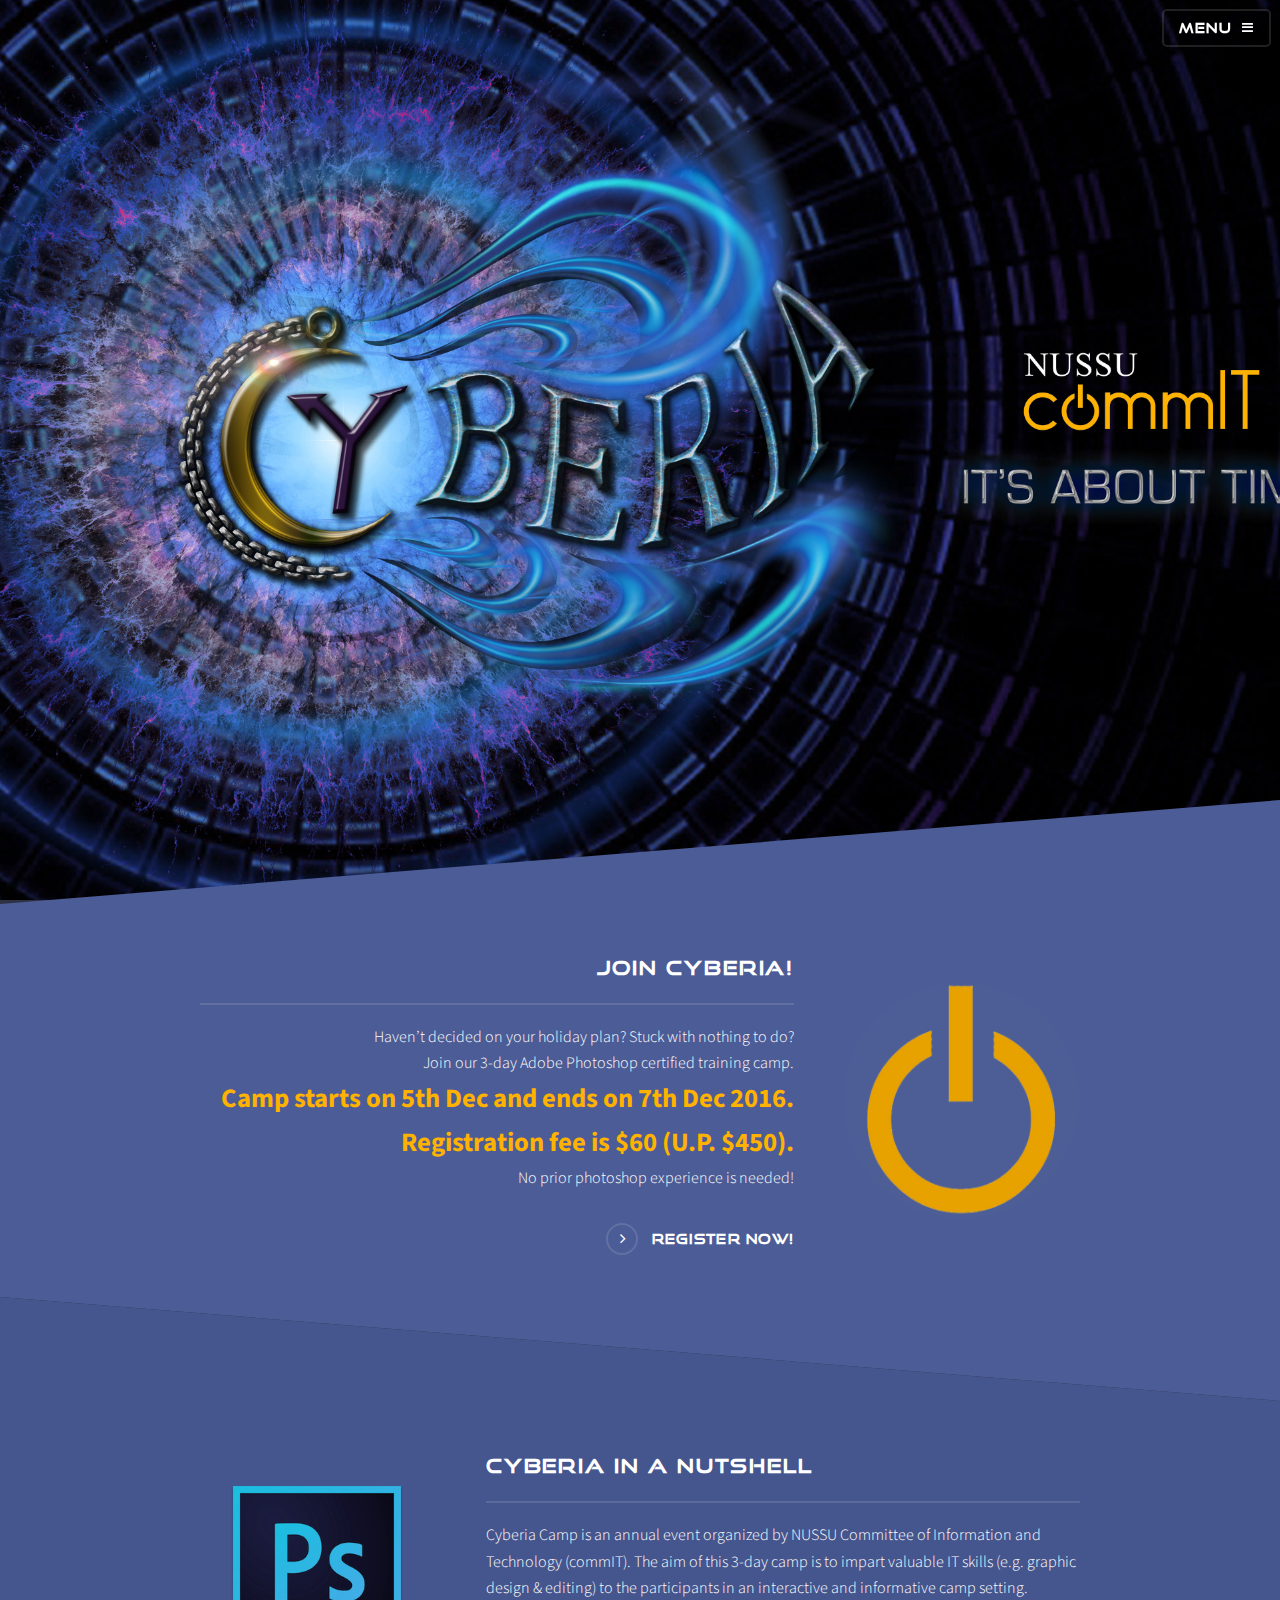
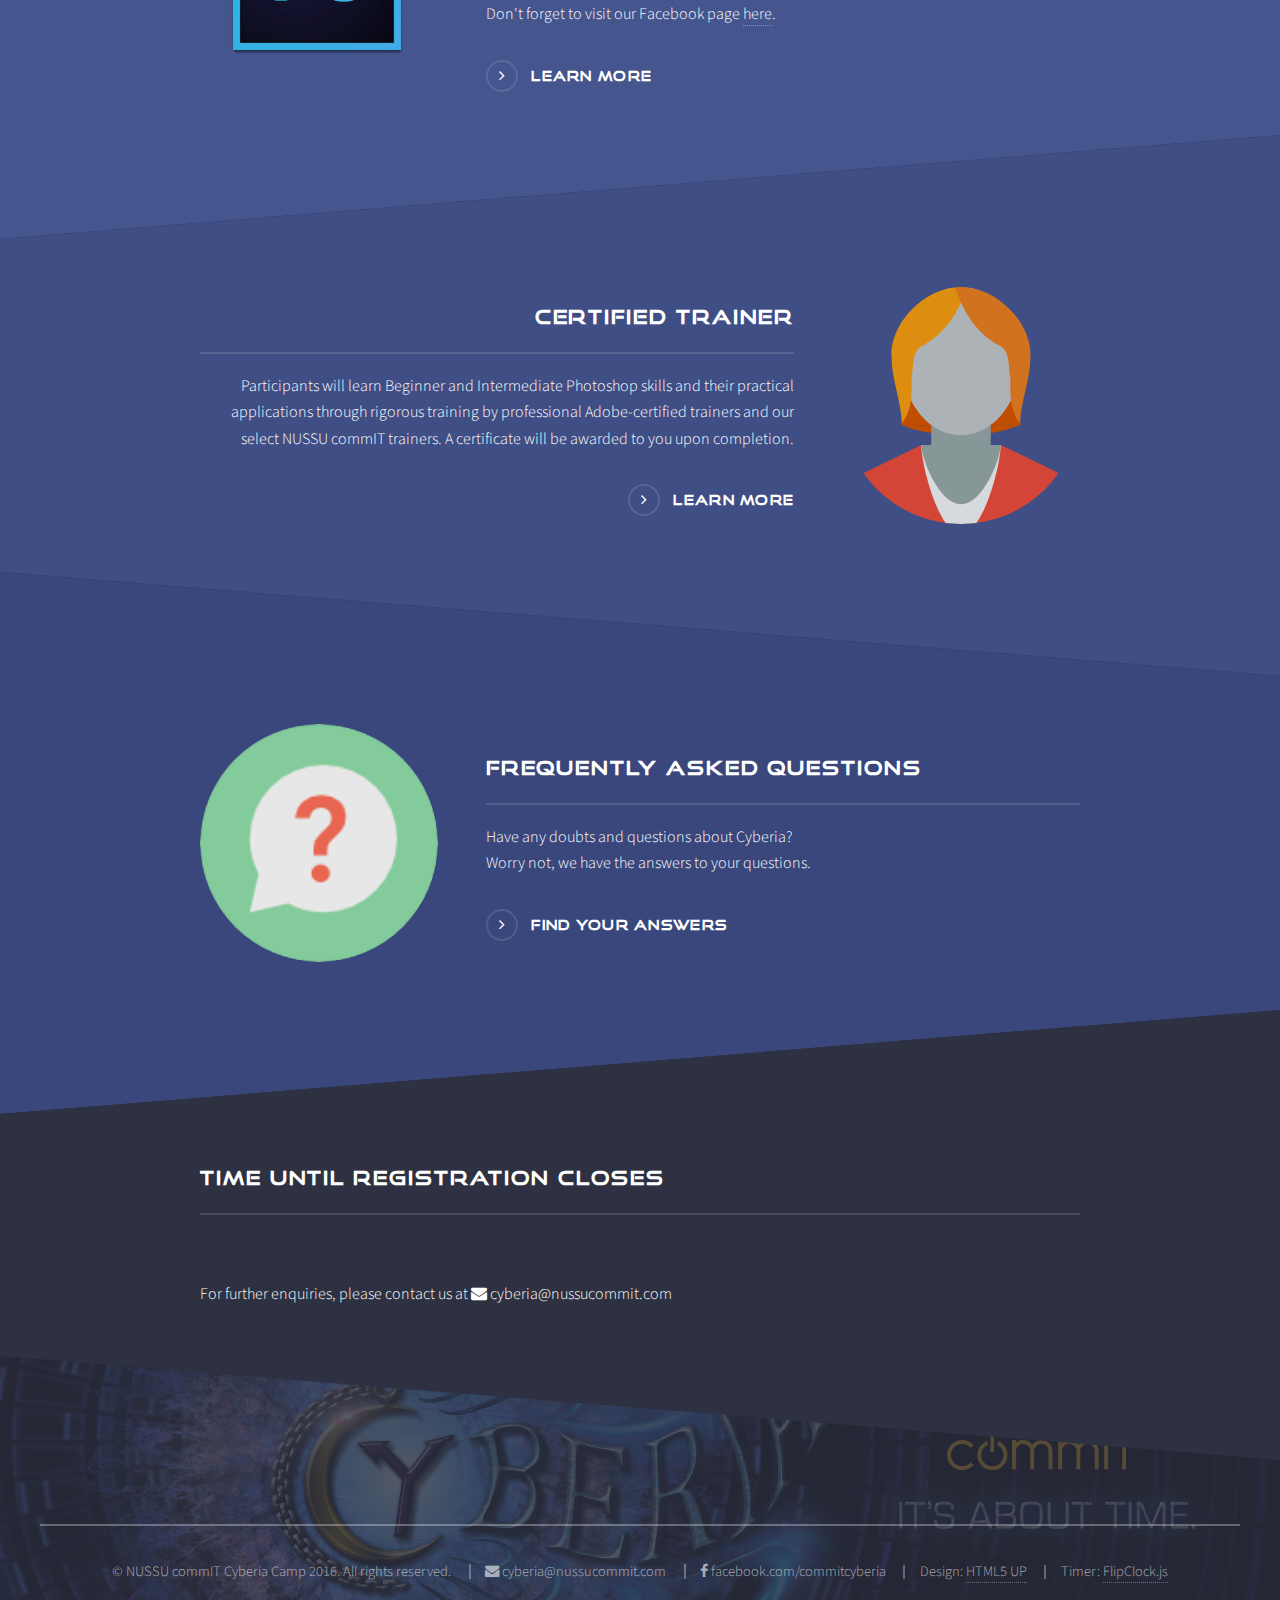
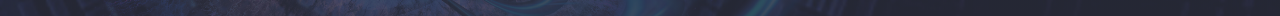
==== commit 52356ded: "change font, edit ps and acadia logo" ====
--- a/index.html
+++ b/index.html
@@ -72,7 +72,7 @@
 							<p>Haven’t decided on your holiday plan?
 							Stuck with nothing to do?<br>
 							Join our 3-day Adobe Photoshop certified training camp.<br>
-							<span class="camp-date">Camp starts on 7th Dec and ends on 9th Dec 2016.<br>Registration fee is $60 (U.P. $450).</span><br>
+							<span class="camp-date">Camp starts on 5th Dec and ends on 7th Dec 2016.<br>Registration fee is $60 (U.P. $450).</span><br>
 							No prior photoshop experience is needed!</p>
 							<a href="https://mysurvey.nus.edu.sg/EFM/se/54CCD14B66802906" class="special" title="Cyberia Camp 2016 Signup Form">Register Now!</a>
 							<!--<a href="#" class="special">Learn more</a>-->
@@ -83,7 +83,7 @@
 				<!-- Two -->
 				<section id="two" class="wrapper alt spotlight style2">
 					<div class="inner">
-						<a href="gallery.html" class="image"><img src="images/photoshop.svg" alt="" /></a>
+						<a href="gallery.html" class="image"><img src="images/photoshop.png" alt="" /></a>
 						<div class="content">
 							<h2 class="major">Cyberia in a Nutshell</h2>
 							<p>Cyberia Camp is an annual event organized by NUSSU Committee of Information and Technology (commIT). The aim of this 3-day camp is to impart valuable IT skills (e.g. graphic design & editing) to the participants in an interactive and informative camp setting.<br>
@@ -138,7 +138,8 @@
 					<div class="inner">
 						<h2 class="major">Time until registration closes</h2>
 						<section class="features">
-							<p><div class="clock" id="clock-for-countdown"></div></p>
+							<h3><div id="registrationTime"></div></h3>
+							<!--<p><div class="clock"></div></p>-->
 						</section>
 
 						<p>For further enquiries, please contact us at <a href="mailto:cyberia@nussucommit.com" class="icon fa-envelope"> cyberia@nussucommit.com</a></p>
@@ -236,6 +237,7 @@
 		<script src="assets/js/flipclock.js"></script>
 		<script src="assets/js/flipclock.min.js"></script>
 		<script src="assets/js/flipclock-time.js"></script>
+		<script src="assets/js/countdown.js"></script>
 
 	</body>
 </html>
--- a/assets/css/main.css
+++ b/assets/css/main.css
@@ -1,5 +1,10 @@
 @import url(font-awesome.min.css);
 @import url("https://fonts.googleapis.com/css?family=Raleway:200,700|Source+Sans+Pro:300,600,300italic,600italic");
+
+@font-face {
+	font-family: GoodTimes;
+	src: url("../fonts/goodtimes.ttf");
+}
 
 /*
 	Solid State by HTML5 UP
@@ -1638,10 +1643,12 @@
 		body.is-loading *, body.is-loading *:before, body.is-loading *:after {
 			-moz-animation: none !important;
 			-webkit-animation: none !important;
+			-o-animation: none !important;
 			-ms-animation: none !important;
 			animation: none !important;
 			-moz-transition: none !important;
 			-webkit-transition: none !important;
+			-o-transition: none !important;
 			-ms-transition: none !important;
 			transition: none !important;
 		}
@@ -1720,7 +1727,7 @@
 			text-decoration: none;
 			border-bottom: 0;
 			display: block;
-			font-family: Raleway, Helvetica, sans-serif;
+			font-family: GoodTimes, Helvetica, sans-serif;
 			font-size: 0.8em;
 			font-weight: 700;
 			letter-spacing: 0.1em;
@@ -1779,7 +1786,7 @@
 
 	h1, h2, h3, h4, h5, h6 {
 		color: #ffffff;
-		font-family: Raleway, Helvetica, sans-serif;
+		font-family: GoodTimes, Helvetica, sans-serif;
 		font-weight: 700;
 		letter-spacing: 0.1em;
 		margin: 0 0 1em 0;
@@ -1928,7 +1935,7 @@
 	label {
 		color: #ffffff;
 		display: block;
-		font-family: Raleway, Helvetica, sans-serif;
+		font-family: GoodTimes, Helvetica, sans-serif;
 		font-size: 0.8em;
 		font-weight: 700;
 		letter-spacing: 0.1em;
@@ -2529,7 +2536,7 @@
 		color: #ffffff !important;
 		cursor: pointer;
 		display: inline-block;
-		font-family: Raleway, Helvetica, sans-serif;
+		font-family: GoodTimes, Helvetica, sans-serif;
 		font-size: 0.8em;
 		font-weight: 700;
 		height: 3.75em;
@@ -2775,7 +2782,7 @@
 			}
 
 		#header nav {
-			font-family: Raleway, Helvetica, sans-serif;
+			font-family: GoodTimes, Helvetica, sans-serif;
 			font-size: 0.8em;
 			font-weight: 700;
 			height: 3em;
@@ -2842,7 +2849,6 @@
 			position: relative;
 			margin-right: 8.25em;
 		}
-
 			#header nav a[href="register"]:before {
 				-moz-osx-font-smoothing: grayscale;
 				-webkit-font-smoothing: antialiased;
@@ -2851,17 +2857,14 @@
 				font-weight: normal;
 				text-transform: none !important;
 			}
-
-				
 			#header nav a[href="register"]:hover {
 				background-color: rgba(255, 255, 255, 0.025);
 			}
-
 			#header nav a[href="register"]:active {
 				background-color: rgba(255, 255, 255, 0.075);
 			}*/
 
-					
+
 
 		#header.alt {
 			background-color: transparent;
@@ -2878,6 +2881,12 @@
 				height: 2.75em;
 				line-height: 2.75em;
 			}
+			
+				#header img{
+					height: 2.5em;
+					margin-top: 0.5em;
+					opacity: 0.65;
+				}
 
 				#header nav {
 					top: 0;
@@ -3029,7 +3038,7 @@
 					border-radius: 5px;
 					border: 0;
 					display: block;
-					font-family: Raleway, Helvetica, sans-serif;
+					font-family: GoodTimes, Helvetica, sans-serif;
 					font-size: 0.8em;
 					font-weight: 200;
 					letter-spacing: 0.1em;
@@ -3084,15 +3093,13 @@
 
 	#banner {
 		padding: 10em 0 50% 0 ;
-		
+
 	}
 
 	/*	#banner .inner {
 			margin: 0 auto;
 			width: 55em;
-			
-		}
-
+		}
 		#banner .logo {
 			-moz-transition: opacity 2s ease, -moz-transform 1s ease;
 			-webkit-transition: opacity 2s ease, -webkit-transform 1s ease;
@@ -3105,7 +3112,6 @@
 			opacity: 1;
 			margin: 0 0 1.3em 0;
 		}
-
 			#banner .logo .icon {
 				border-radius: 100%;
 				border: solid 2px rgba(255, 255, 255, 0.125);
@@ -3117,7 +3123,6 @@
 				text-align: center;
 				width: 2.25em;
 			}
-
 		#banner h2 {
 			-moz-transition: opacity 0.5s ease, -moz-transform 0.5s ease, -moz-filter 0.25s ease;
 			-webkit-transition: opacity 0.5s ease, -webkit-transform 0.5s ease, -webkit-filter 0.25s ease;
@@ -3141,7 +3146,6 @@
 			margin-bottom: 0.8em;
 			padding-bottom: 0.4em;
 		}
-
 		#banner p {
 			-moz-transition: opacity 0.5s ease, -moz-transform 0.5s ease, -moz-filter 0.25s ease;
 			-webkit-transition: opacity 0.5s ease, -webkit-transform 0.5s ease, -webkit-filter 0.25s ease;
@@ -3160,16 +3164,14 @@
 			-ms-filter: blur(0);
 			filter: blur(0);
 			opacity: 1;
-			font-family: Raleway, Helvetica, sans-serif;
+			font-family: GoodTimes, Helvetica, sans-serif;
 			font-size: 1em;
 			font-weight: 200;
 			letter-spacing: 0.1em;
 			line-height: 2;
 			text-transform: uppercase;
 		}
-
 		@media screen and (max-width: 1280px) {
-
 			#banner {
 				padding: 7em 0 8.25em 0 ;
 				background-color: #2e3141;
@@ -3178,47 +3180,34 @@
 				background-position: center, center;
 				margin-bottom: -6.5em;
 			}
-
-		}
-
+		}
 		@media screen and (max-width: 980px) {
-
 			#banner {
 				padding: 12em 3em 12.375em 3em ;
 				margin-bottom: -4.75em;
 			}
-
 				#banner .inner {
 					width: 100%;
 				}
-
-		}
-
+		}
 		@media screen and (max-width: 736px) {
-
 			#banner {
 				padding: 5em 2em 4.25em 2em ;
 				margin-bottom: -2.5em;
 			}
-
 				#banner .logo {
 					margin: 0 0 1em 0;
 				}
-
 					#banner .logo .icon {
 						font-size: 1.5em;
 					}
-
 				#banner h2 {
 					font-size: 1.5em;
 				}
-
 				#banner p {
 					font-size: 0.8em;
 				}
-
-		}
-
+		}
 		body.is-loading #banner .logo {
 			-moz-transform: translateY(0.5em);
 			-webkit-transform: translateY(0.5em);
@@ -3226,7 +3215,6 @@
 			transform: translateY(0.5em);
 			opacity: 0;
 		}
-
 		body.is-loading #banner h2 {
 			opacity: 0;
 			-moz-transform: translateX(0.25em);
@@ -3238,7 +3226,6 @@
 			-ms-filter: blur(2px);
 			filter: blur(2px);
 		}
-
 		body.is-loading #banner p {
 			opacity: 0;
 			-moz-transform: translateX(0.5em);
@@ -3270,7 +3257,7 @@
 		}
 
 		#wrapper > header p {
-			font-family: Raleway, Helvetica, sans-serif;
+			font-family: GoodTimes, Helvetica, sans-serif;
 			font-size: 1em;
 			font-weight: 200;
 			letter-spacing: 0.1em;
@@ -3377,7 +3364,20 @@
 			margin: 0 auto;
 			width: 55em;
 		}
-
+		.wrapper .inner .image{
+			filter: brightness(130%);
+		}
+    .wrapper .inner a:hover{
+			opacity: 0.7;
+		}
+		.wrapper .innter a{
+			opacity: 1;
+			-webkit-transition: all 0.5s ease;
+-moz-transition: all 0.5s ease;
+-o-transition: all 0.5s ease;
+-ms-transition: all 0.5s ease;
+transition: all 0.5s ease;
+		}
 		.wrapper.style2 {
 			background-color: #353849;
 		}
@@ -3609,8 +3609,10 @@
 
 		}
 
+
+
 /* Footer */
-	
+
 	#footer .inner {
 		padding: 0 ;
 		display: -moz-flex;
@@ -3823,10 +3825,25 @@
 	.tooltip:hover .tooltiptext {
 	    visibility: visible;
 	}
-
-	
+.back-to-top-button{
+	width: 80px;
+	height: 80px;
+	position: fixed;
+	bottom: 0;
+	right: 70px;
+	filter: brightness(130%);
+	-webkit-transition: width 1s, height 1s, background-color 1s, -webkit-transform 1s;
+  transition: width 1s, height 1s, background-color 1s, transform 1s;
+  z-index: 100;
+}
+.back-to-top-button:hover{
+	opacity: 0.7;
+	width: 100px;
+	height: 100px;
+}
+
 /* extras */
-	
+
 	.camp-date {
 		font-size: 20pt;
 		font-weight: bold;
@@ -3839,4 +3856,9 @@
 	}
 		#trainer a{
 			border-bottom: none;
-		}+		}
+
+	#registrationTime {
+		font-size: 4em;
+		color: #ffb200;
+	}--- a/assets/css/flipclock.css
+++ b/assets/css/flipclock.css
@@ -18,8 +18,8 @@
   text-decoration: none;
   color: #ccc; }
 
-.flip-clock-wrapper a:hover {
-  color: #fff; }
+/*.flip-clock-wrapper a:hover {
+  color: #fff; }*/
 
 .flip-clock-wrapper ul {
   list-style: none; }
@@ -38,7 +38,9 @@
 /* Main */
 .flip-clock-wrapper {
   font: normal 25px "Helvetica Neue", Helvetica, sans-serif;
-  -webkit-user-select: none; }
+  -webkit-user-select: none;
+  
+  }
 
 .flip-clock-meridium {
   background: none !important;
@@ -432,6 +434,6 @@
     opacity: 0; } }
 
 #clock-for-countdown{
-    	text-align: left;
+    	text-align: center;
     	display: inline-block;
 }
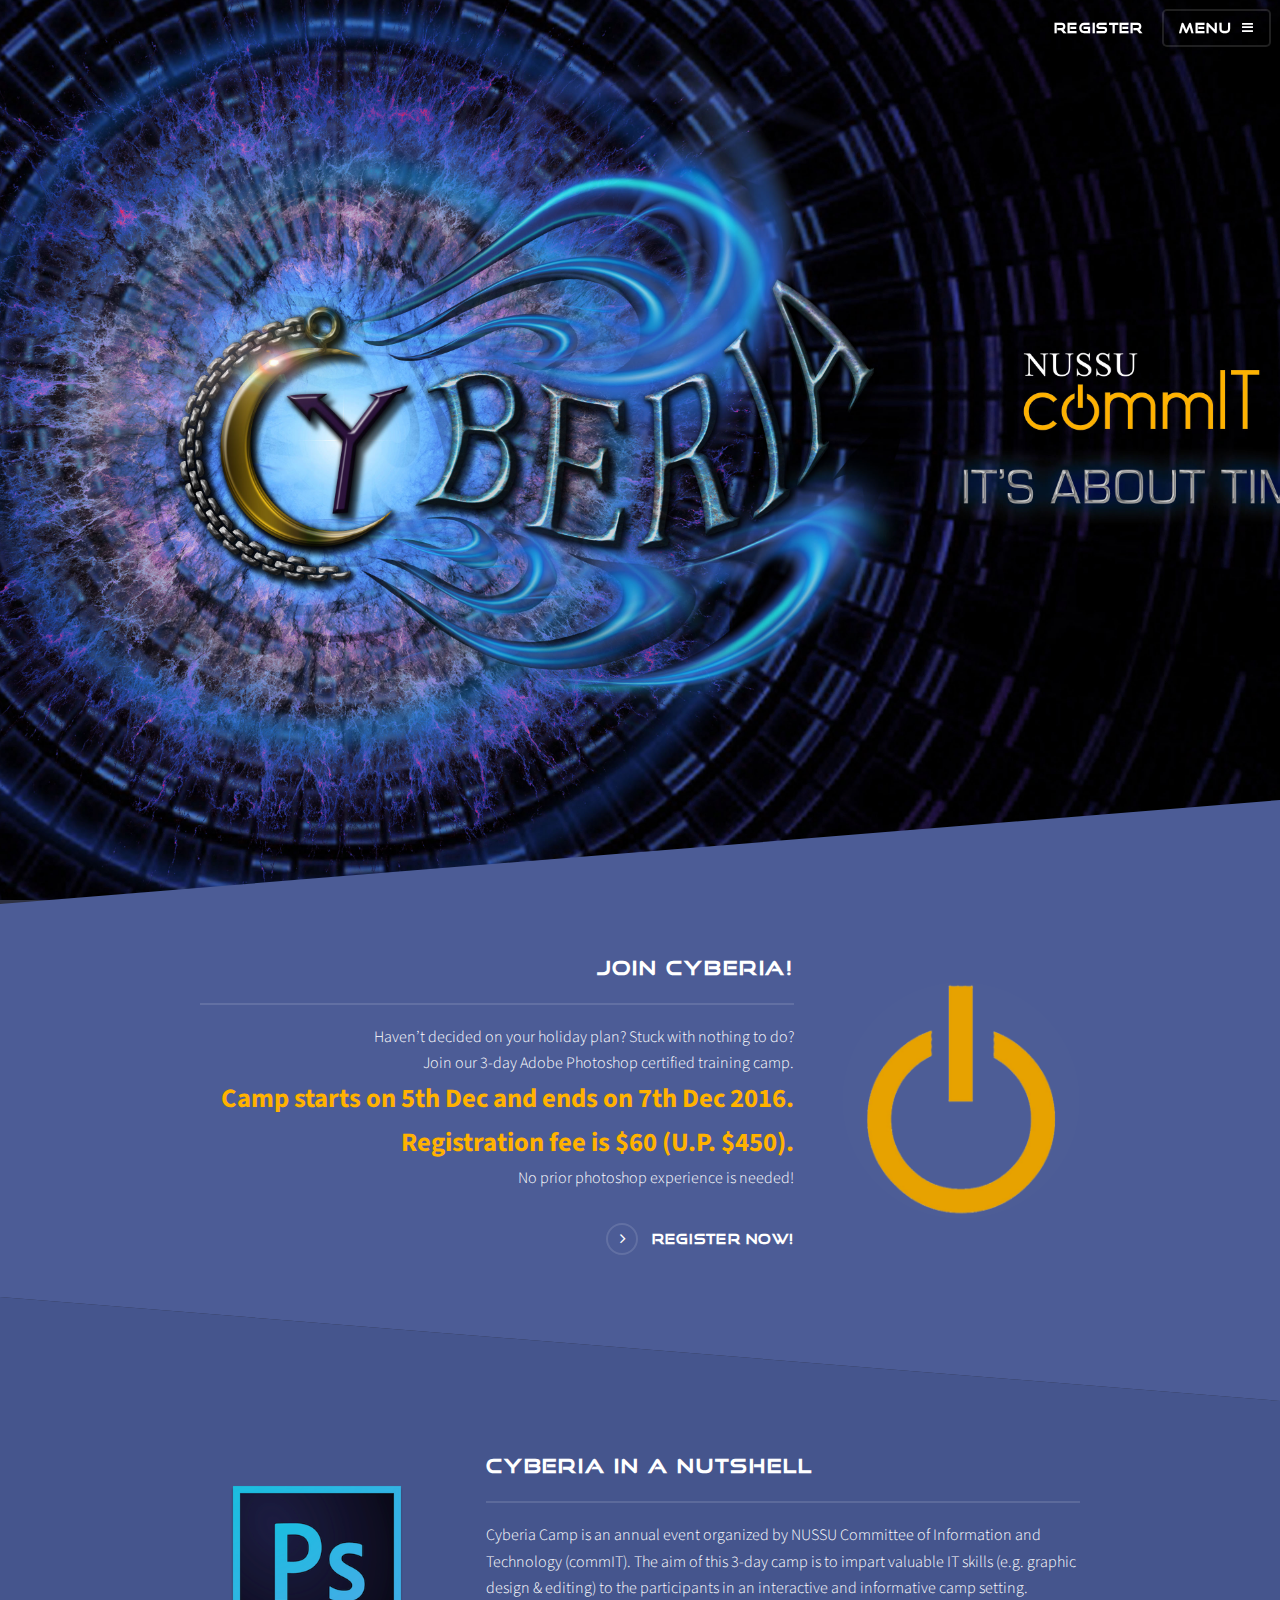
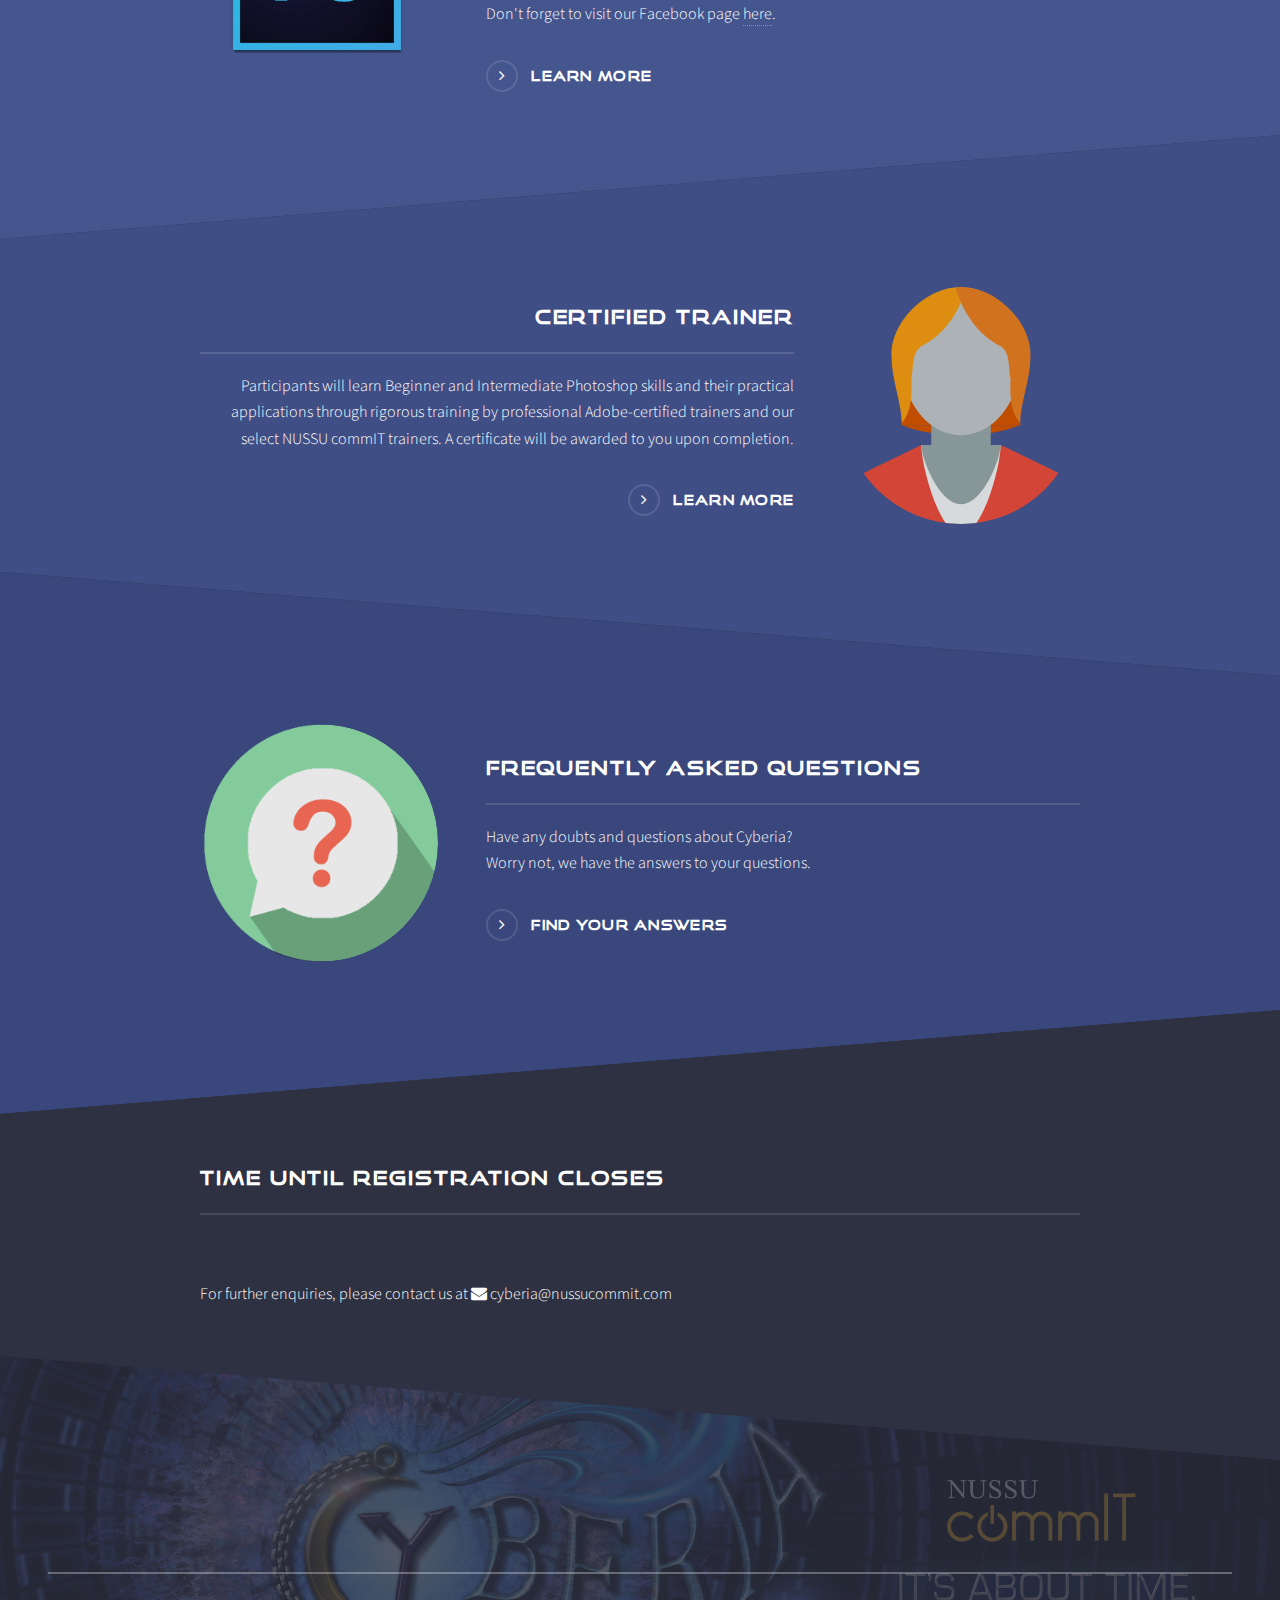
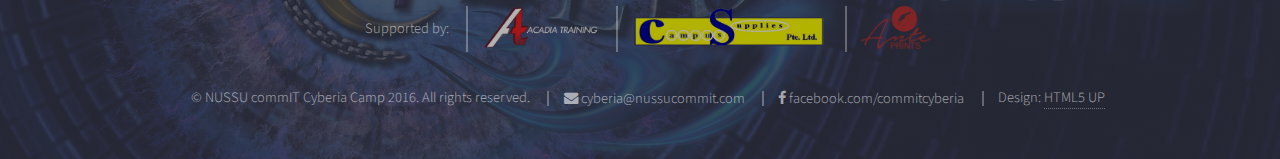
==== commit 789aee61: "add sponsor, change faq-icon" ====
--- a/index.html
+++ b/index.html
@@ -9,6 +9,10 @@
 		<title>Cyberia Camp 2016</title>
 		<meta charset="utf-8" />
 		<meta name="viewport" content="width=device-width, initial-scale=1" />
+		<meta http-equiv="content-type" content="text/html; charset=utf-8" />
+		<meta name="description" content="Cyberia is a 3 days 2 nights camp organised by the NUSSU CommIT where NUS students learn Adobe Photoshop from certified trainers while enjoying fun games with new friends." />
+		<meta name="keywords" content="cyberia camp 2016 nussu commit nus adobe photoshop training workshop student certified trainers camp" />
+		
 		<!--[if lte IE 8]><script src="assets/js/ie/html5shiv.js"></script><![endif]-->
 		<link rel="stylesheet" href="assets/css/main.css" />
 		<link rel="stylesheet" href="assets/css/flipclock.css" />
@@ -28,6 +32,7 @@
 		<a href="register">Register</a>
 		</nav>-->
 		<nav>
+			<a href="https://mysurvey.nus.edu.sg/EFM/se/54CCD14B66802906" target="_blank">Register</a>
 			<a href="#menu">Menu</a>
 		</nav>
 			</header>
@@ -41,7 +46,7 @@
 						<li><a href="gallery.html">About Cyberia</a></li>
 						<li><a href="trainer.html">About Trainer</a></li>
 						<li><a href="faq.html">FAQ</a></li>
-						<li><a href="https://mysurvey.nus.edu.sg/EFM/se/54CCD14B66802906">Register</a></li>
+						<li><a href="https://mysurvey.nus.edu.sg/EFM/se/54CCD14B66802906" target="_blank">Register</a></li>
 					</ul>
 					<a href="#" class="close">Close</a>
 				</div>
@@ -66,7 +71,7 @@
 				<!-- One -->
 				<section id="one" class="wrapper spotlight style1">
 					<div class="inner">
-						<a href="https://mysurvey.nus.edu.sg/EFM/se/54CCD14B66802906" class="image"><img src="images/logo.ico" alt="" /></a>
+						<a href="https://mysurvey.nus.edu.sg/EFM/se/54CCD14B66802906" target="_blank" class="image"><img src="images/logo.ico" alt="" /></a>
 						<div class="content">
 							<h2 class="major">Join Cyberia!</h2>
 							<p>Haven’t decided on your holiday plan?
@@ -74,7 +79,7 @@
 							Join our 3-day Adobe Photoshop certified training camp.<br>
 							<span class="camp-date">Camp starts on 5th Dec and ends on 7th Dec 2016.<br>Registration fee is $60 (U.P. $450).</span><br>
 							No prior photoshop experience is needed!</p>
-							<a href="https://mysurvey.nus.edu.sg/EFM/se/54CCD14B66802906" class="special" title="Cyberia Camp 2016 Signup Form">Register Now!</a>
+							<a href="https://mysurvey.nus.edu.sg/EFM/se/54CCD14B66802906" target="_blank" class="special">Register Now!</a>
 							<!--<a href="#" class="special">Learn more</a>-->
 						</div>
 					</div>
@@ -87,7 +92,7 @@
 						<div class="content">
 							<h2 class="major">Cyberia in a Nutshell</h2>
 							<p>Cyberia Camp is an annual event organized by NUSSU Committee of Information and Technology (commIT). The aim of this 3-day camp is to impart valuable IT skills (e.g. graphic design & editing) to the participants in an interactive and informative camp setting.<br>
-							Don't forget to visit our Facebook page <a href="https://www.facebook.com/commitcyberia" title="Cyberia Facebook Page">here</a>.</p>
+							Don't forget to visit our Facebook page <a href="https://www.facebook.com/commitcyberia" target="_blank">here</a>.</p>
 							<a href="gallery.html" class="special">Learn More</a>
 						</div>
 					</div>
@@ -182,44 +187,52 @@
 				<section id="footer">
 					<div class="inner">
 						<!--
-		  <h2 class="major">Get in touch</h2>
-		  <p>Cras mattis ante fermentum, malesuada neque vitae, eleifend erat. Phasellus non pulvinar erat. Fusce tincidunt, nisl eget mattis egestas, purus ipsum consequat orci, sit amet lobortis lorem lacus in tellus. Sed ac elementum arcu. Quisque placerat auctor laoreet.</p>
-		  <form method="post" action="#">
-		  <div class="field">
-		  <label for="name">Name</label>
-		  <input type="text" name="name" id="name" />
-		  </div>
-		  <div class="field">
-		  <label for="email">Email</label>
-		  <input type="email" name="email" id="email" />
-		  </div>
-		  <div class="field">
-		  <label for="message">Message</label>
-		  <textarea name="message" id="message" rows="4"></textarea>
-		  </div>
-		  <ul class="actions">
-		  <li><input type="submit" value="Send Message" /></li>
-		  </ul>
-		  </form>
-		  <ul class="contact">
-		  <li class="fa-home">
-		  Untitled Inc<br />
-		  1234 Somewhere Road Suite #2894<br />
-		  Nashville, TN 00000-0000
-		  </li>
-		  <li class="fa-phone">(000) 000-0000</li>
-		  <li class="fa-envelope"><a href="#">information@untitled.tld</a></li>
-		  <li class="fa-twitter"><a href="#">twitter.com/untitled-tld</a></li>
-		  <li class="fa-facebook"><a href="#">facebook.com/untitled-tld</a></li>
-		  <li class="fa-instagram"><a href="#">instagram.com/untitled-tld</a></li>
+						  <h2 class="major">Get in touch</h2>
+						  <p>Cras mattis ante fermentum, malesuada neque vitae, eleifend erat. Phasellus non pulvinar erat. Fusce tincidunt, nisl eget mattis egestas, purus ipsum consequat orci, sit amet lobortis lorem lacus in tellus. Sed ac elementum arcu. Quisque placerat auctor laoreet.</p>
+						  <form method="post" action="#">
+						  <div class="field">
+						  <label for="name">Name</label>
+						  <input type="text" name="name" id="name" />
+						  </div>
+						  <div class="field">
+						  <label for="email">Email</label>
+						  <input type="email" name="email" id="email" />
+						  </div>
+						  <div class="field">
+						  <label for="message">Message</label>
+						  <textarea name="message" id="message" rows="4"></textarea>
+						  </div>
+						  <ul class="actions">
+						  <li><input type="submit" value="Send Message" /></li>
+						  </ul>
+						  </form>
+						  <ul class="contact">
+						  <li class="fa-home">
+						  Untitled Inc<br />
+						  1234 Somewhere Road Suite #2894<br />
+						  Nashville, TN 00000-0000
+						  </li>
+						  <li class="fa-phone">(000) 000-0000</li>
+						  <li class="fa-envelope"><a href="#">information@untitled.tld</a></li>
+						  <li class="fa-twitter"><a href="#">twitter.com/untitled-tld</a></li>
+						  <li class="fa-facebook"><a href="#">facebook.com/untitled-tld</a></li>
+						  <li class="fa-instagram"><a href="#">instagram.com/untitled-tld</a></li>
 						-->
-						<ul class="copyright">
+						<div class="copyright">
+						<ul class="sponsor">
+							<li>Supported by:</li>
+							<li><a href="http://www.acadia.sg/" target="_blank"><img src="images/acadia.png" alt="Acadia Training" /></a></li>
+							<li><a href="http://campus-supplies.com/" target="_blank"><img src="images/campussupplies.png" alt="Campus Supplies Pte Ltd" /></a></li>
+							<li><a href="http://www.anteprints.com/" target="_blank"><img src="images/anteprints.png" alt="Ante Prints" /></a></li>
+						</ul>
+						<ul>
 							<li>&copy; NUSSU commIT Cyberia Camp 2016. All rights reserved.</li>
 							<li><a href="mailto:cyberia@nussucommit.com" class="icon fa-envelope"> cyberia@nussucommit.com</a></li>
-							<li><a href="https://www.facebook.com/commitcyberia" class="icon fa-facebook"> facebook.com/commitcyberia</a></li>
-							<li>Design: <a href="http://html5up.net">HTML5 UP</a></li>
-							<li>Timer: <a href="http://flipclockjs.com/">FlipClock.js</a></li>
+							<li><a href="https://www.facebook.com/commitcyberia" target="_blank" class="icon fa-facebook"> facebook.com/commitcyberia</a></li>
+							<li>Design: <a href="http://html5up.net" target="_blank">HTML5 UP</a></li>
+							<!--<li>Timer: <a href="http://flipclockjs.com/" target="_blank">FlipClock.js</a></li>-->
 						</ul>
+						</div>
 
 					</div>
 				</section>
@@ -238,6 +251,16 @@
 		<script src="assets/js/flipclock.min.js"></script>
 		<script src="assets/js/flipclock-time.js"></script>
 		<script src="assets/js/countdown.js"></script>
+		<script src="assets/js/jquery.onvisible.min.js"></script>
+				
+		<script async>
+		  (function(i,s,o,g,r,a,m){i['GoogleAnalyticsObject']=r;i[r]=i[r]||function(){
+		  (i[r].q=i[r].q||[]).push(arguments)},i[r].l=1*new Date();a=s.createElement(o),
+		  m=s.getElementsByTagName(o)[0];a.async=1;a.src=g;m.parentNode.insertBefore(a,m)
+		  })(window,document,'script','//www.google-analytics.com/analytics.js','ga');
+		  ga('create', 'UA-68959979-1', 'auto');
+		  ga('send', 'pageview');
+		</script>
 
 	</body>
 </html>
--- a/assets/css/main.css
+++ b/assets/css/main.css
@@ -25,11 +25,6 @@
 
 	article, aside, details, figcaption, figure, footer, header, hgroup, menu, nav, section {
 		display: block;
-	}
-
-	#register{
-		margin-right: 10px;
-		position: relative;
 	}
 
 	body {
@@ -1720,7 +1715,7 @@
 
 		a:hover {
 			border-bottom-color: transparent;
-			color: #ffffff !important;
+			color: #ffb200 !important;
 		}
 
 		a.special:not(.button) {
@@ -2836,7 +2831,8 @@
 					#header nav a[href="#menu"]:active {
 						background-color: rgba(255, 255, 255, 0.075);
 					}
-
+					
+					
 		/*#header nav a[href="register"] {
 			text-decoration: none;
 			-moz-transition: background-color 0.2s ease-in-out;
@@ -3628,7 +3624,7 @@
 		-ms-flex-wrap: wrap;
 		flex-wrap: wrap;
 		margin: 0 auto;
-		width: 75em;
+		width: 70em;
 		text-align: center;
 	}
 
@@ -3683,7 +3679,14 @@
 			background-position: center, center;
 			margin-top: -6.5em;
 			padding-top: 6.5em;
-		}
+			
+		}
+		
+			#footer .inner {
+				padding: 3em 3em 1em 3em ;
+				display: block;
+				width: 100%;
+			}
 
 	}
 
@@ -3767,13 +3770,30 @@
 	}
 
 	.poster img{
-		width: 322px;
-		height: 450px;
+		width: 20em;
+		height: 28em;
+		margin: 0 0.5em 1em 0.5em;
 	}
 
 	.gallery img{
-		width: 450px;
-		height: 300px;
+		width: 25em;
+		height: 17em;
+		margin: 0 0.5em 1em 0.5em;
+	}
+	
+	@media screen and (max-width: 360px) {
+
+		.poster img {
+			width: 80%;
+			height: auto;
+		}
+		
+		.gallery img {
+			width: 100%;
+			height: auto;
+			margin: 0 0 1em;
+		}
+
 	}
 
 	.gallery img, .poster, img{
@@ -3802,12 +3822,16 @@
 	.tooltip {
     	position: relative;
    		display: inline-block;
-    	border-bottom: 1px dotted black;
+    	border-bottom: none;
+	}
+	
+	.tooltip a{
+		border-bottom: none;
 	}
 
 	.tooltip .tooltiptext {
     	visibility: hidden;
-    	width: 120px;
+    	width: 5em;
     	background-color: black;
     	color: #fff;
     	text-align: center;
@@ -3819,28 +3843,31 @@
     	z-index: 1;
     	bottom: 100%;
     	left: 50%;
-    	margin-left: -60px;
+    	margin-left: -3em;
 	}
 
 	.tooltip:hover .tooltiptext {
 	    visibility: visible;
 	}
-.back-to-top-button{
-	width: 80px;
-	height: 80px;
-	position: fixed;
-	bottom: 0;
-	right: 70px;
-	filter: brightness(130%);
-	-webkit-transition: width 1s, height 1s, background-color 1s, -webkit-transform 1s;
-  transition: width 1s, height 1s, background-color 1s, transform 1s;
-  z-index: 100;
-}
-.back-to-top-button:hover{
-	opacity: 0.7;
-	width: 100px;
-	height: 100px;
-}
+	
+	.back-to-top-button{
+		width: 4em;
+		height: 4em;
+		position: fixed;
+		bottom: 0.7em;
+		right: 1em;
+		opacity: 0.5;
+		-webkit-transition: width 1s, height 1s, background-color 1s, -webkit-transform 1s;
+		transition: width 1s, height 1s, background-color 1s, transform 1s;
+		z-index: 100;
+	}
+	
+	.back-to-top-button:hover{
+		filter: brightness(130%);
+		opacity: 0.7;
+		width: 5em;
+		height: 5em;
+	}
 
 /* extras */
 
@@ -3861,4 +3888,21 @@
 	#registrationTime {
 		font-size: 4em;
 		color: #ffb200;
-	}+	}
+	
+	.copyright  li{
+		vertical-align: middle;
+	}
+	
+	.copyright img{
+		height: 3em;
+	}
+	
+	.copyright img:hover{
+		opacity: 0.7;
+	}
+
+	.sponsor a {
+		border-bottom: none;
+	}
+	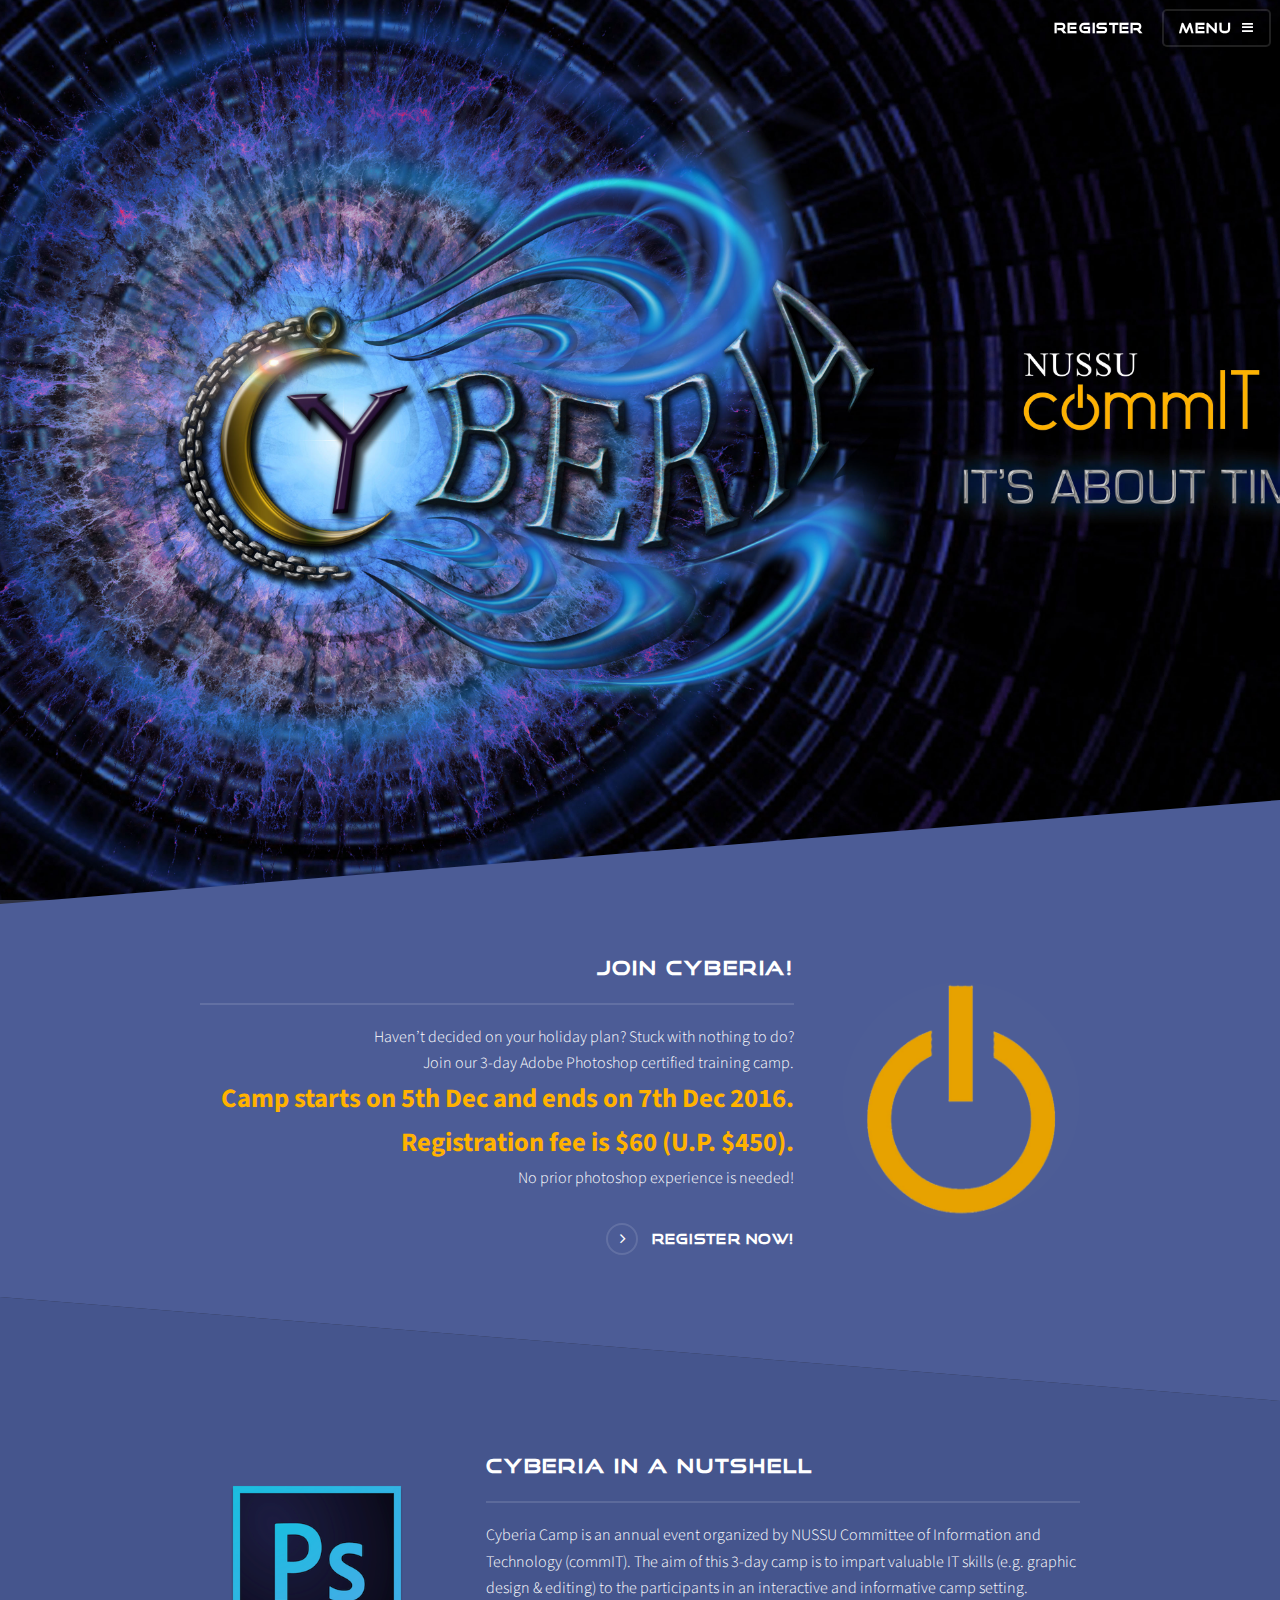
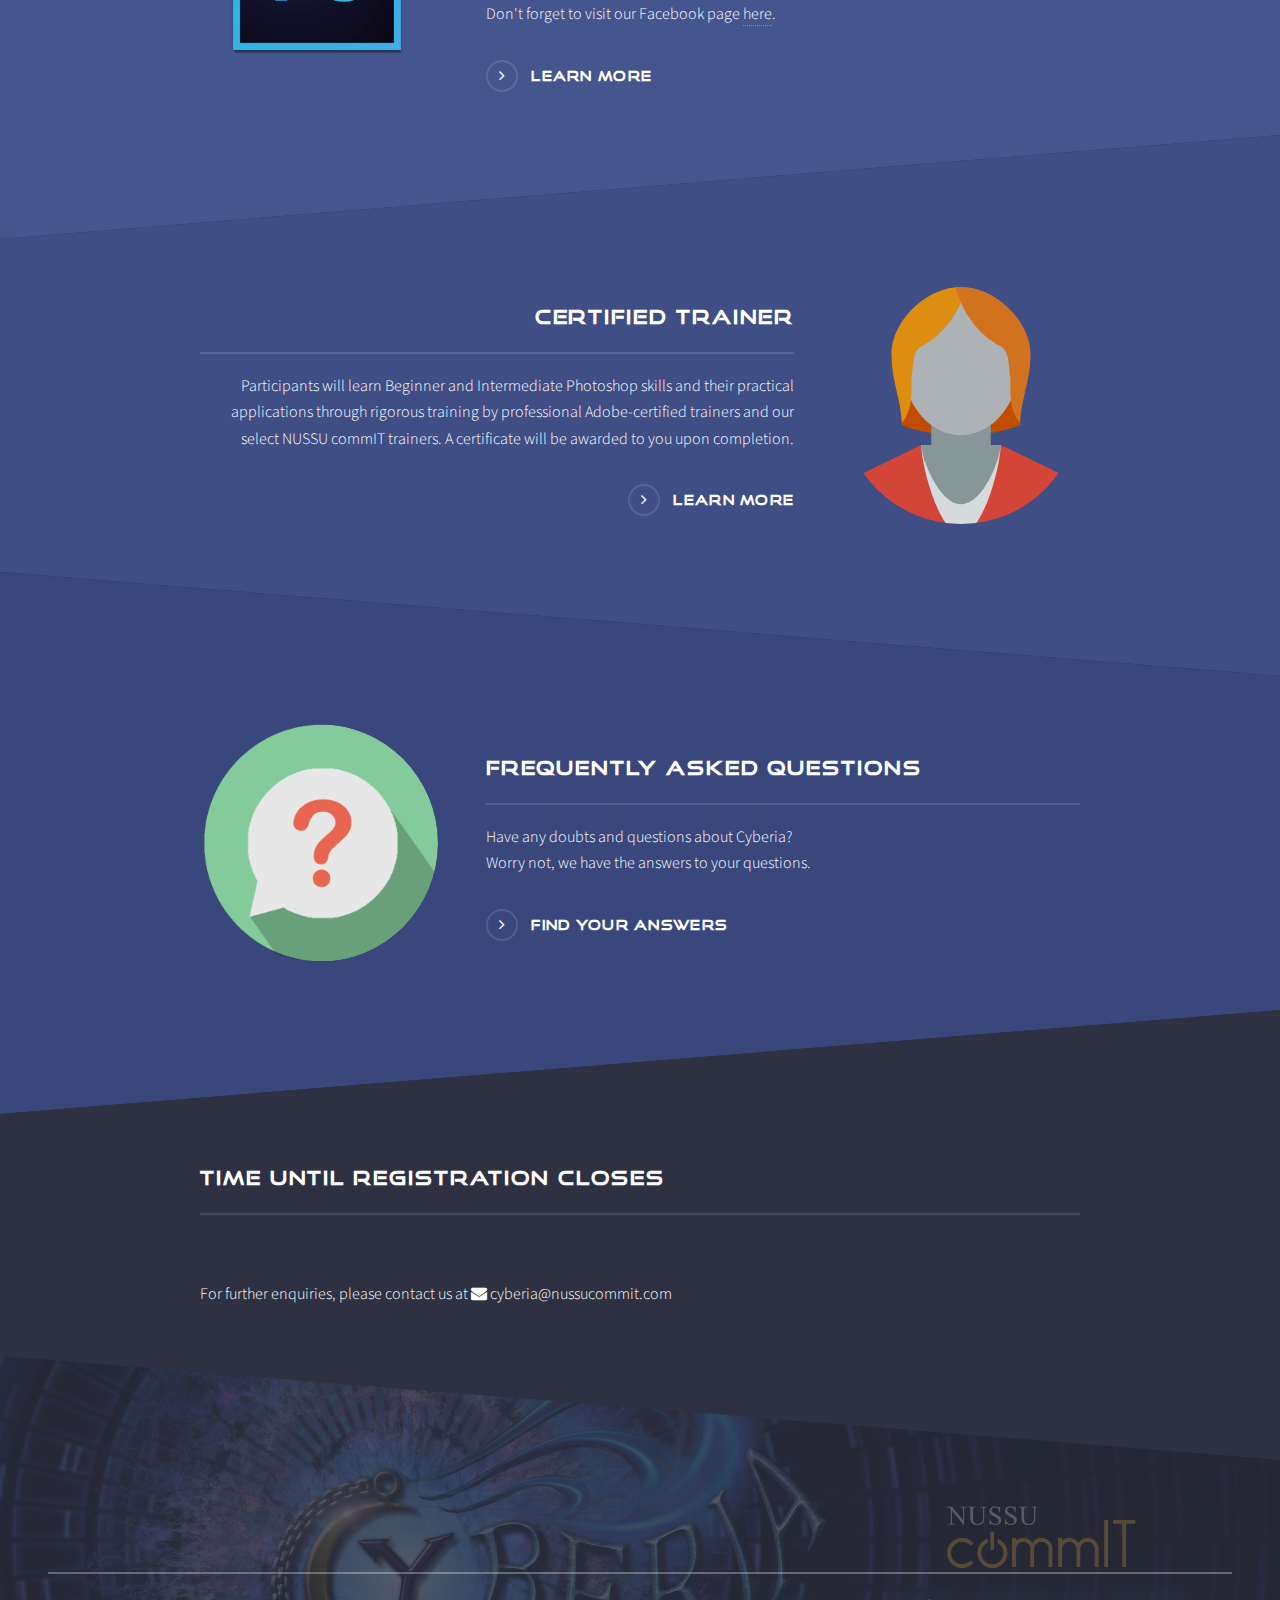
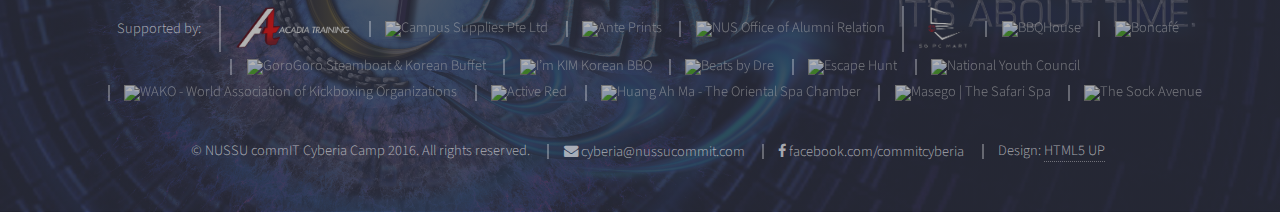
==== commit f739c569: "add sponsor sgpcmart --by desmond" ====
--- a/index.html
+++ b/index.html
@@ -221,9 +221,23 @@
 						<div class="copyright">
 						<ul class="sponsor">
 							<li>Supported by:</li>
-							<li><a href="http://www.acadia.sg/" target="_blank"><img src="images/acadia.png" alt="Acadia Training" /></a></li>
-							<li><a href="http://campus-supplies.com/" target="_blank"><img src="images/campussupplies.png" alt="Campus Supplies Pte Ltd" /></a></li>
-							<li><a href="http://www.anteprints.com/" target="_blank"><img src="images/anteprints.png" alt="Ante Prints" /></a></li>
+							<li><a href="http://www.acadia.sg/" target="_blank"><img src="images/acadia.png" title="Acadia Training" /></a></li>
+							<li><a href="http://campus-supplies.com/" target="_blank"><img src="images/sponsors/campussupplies.png" title="Campus Supplies Pte Ltd" /></a></li>
+							<li><a href="http://www.anteprints.com/" target="_blank"><img src="images/sponsors/anteprints.png" title="Ante Prints" /></a></li>
+							<li><a href="http://alumnet.nus.edu.sg/" target="_blank"><img src="images/sponsors/nusoar.png" title="NUS Office of Alumni Relation" /></a></li>
+							<li><a href="http://www.sgpcmart.com/" target="_blank"><img src="images/sponsors/sgpcmart.png" title="SG PC Mart" /></a></li>
+							<li><a href="http://www.bbqhouse.com.sg/" target="_blank"><img src="images/sponsors/bbqhouse.png" title="BBQHouse" /></a></li>
+							<li><a href="http://www.boncafe.com/" target="_blank"><img src="images/sponsors/boncafe.png" title="Boncafé" /></a></li>
+							<li><a href="https://www.facebook.com/GoroGoro.Asia/" target="_blank"><img src="images/sponsors/gorogoro.png" title="GoroGoro Steamboat & Korean Buffet" /></a></li>
+							<li><a href="https://www.facebook.com/imkim.asia/" target="_blank"><img src="images/sponsors/imkim.png" title="I’m KIM Korean BBQ" /></a></li>
+							<li><a href="https://www.beatsbydre.com/sg" target="_blank"><img src="images/sponsors/beats.png" title="Beats by Dre" /></a></li>
+							<li><a href="http://singapore.escapehunt.com/" target="_blank"><img src="images/sponsors/escapehunt.png" title="Escape Hunt" /></a></li>
+							<li><a href="https://www.nyc.gov.sg/" target="_blank"><img src="images/sponsors/nyc.png" title="National Youth Council" /></a></li>
+							<li><a href="http://www.wakoweb.com/" target="_blank"><img src="images/sponsors/wako.png" title="WAKO - World Association of Kickboxing Organizations" /></a></li>
+							<li><a href="http://www.activered.sg/" target="_blank"><img src="images/sponsors/activered.png" title="Active Red" /></a></li>
+							<li><a href="http://www.huangahma.com/" target="_blank"><img src="images/sponsors/ham.png" title="Huang Ah Ma - The Oriental Spa Chamber" /></a></li>
+							<li><a href="http://www.masego.com.sg/" target="_blank"><img src="images/sponsors/masego.png" title="Masego | The Safari Spa" /></a></li>
+							<li><a href="https://thesockavenue.com.sg/" target="_blank"><img src="images/sponsors/sockavenue.png" title="The Sock Avenue" /></a></li>
 						</ul>
 						<ul>
 							<li>&copy; NUSSU commIT Cyberia Camp 2016. All rights reserved.</li>
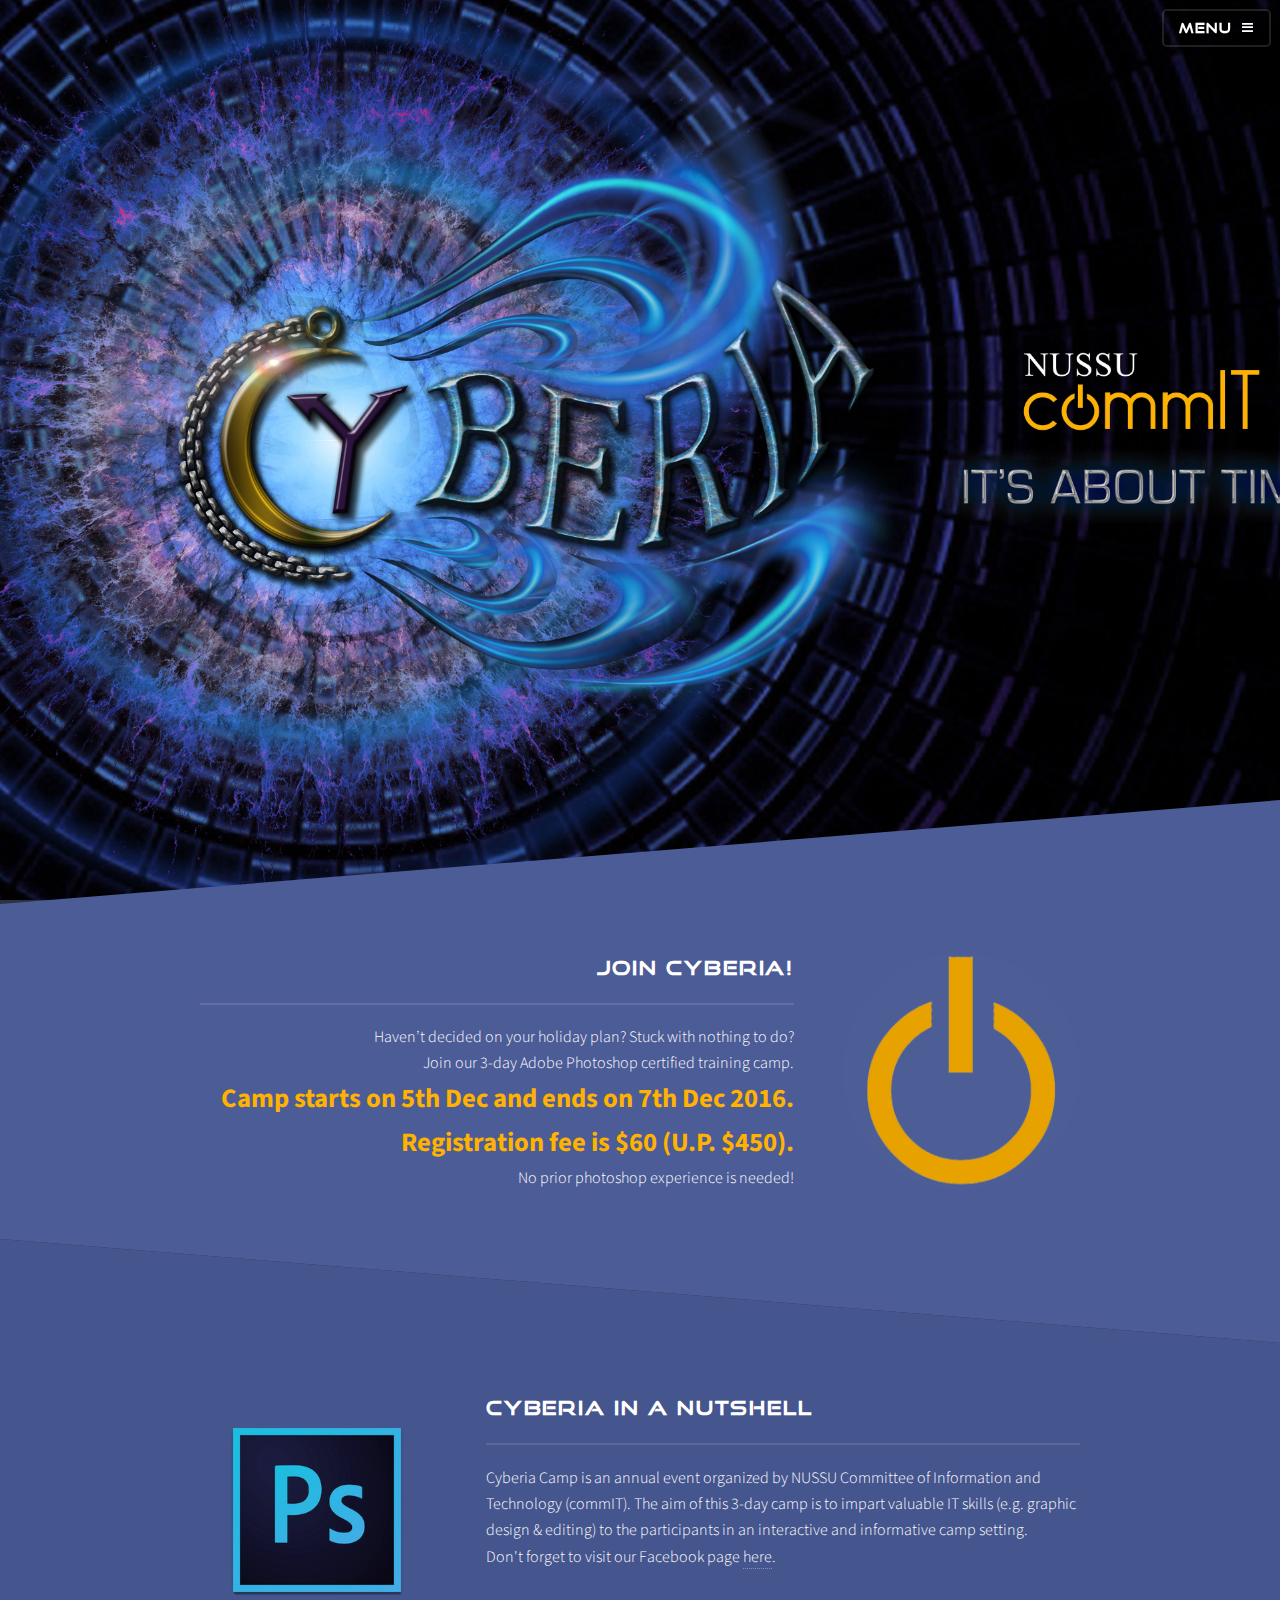
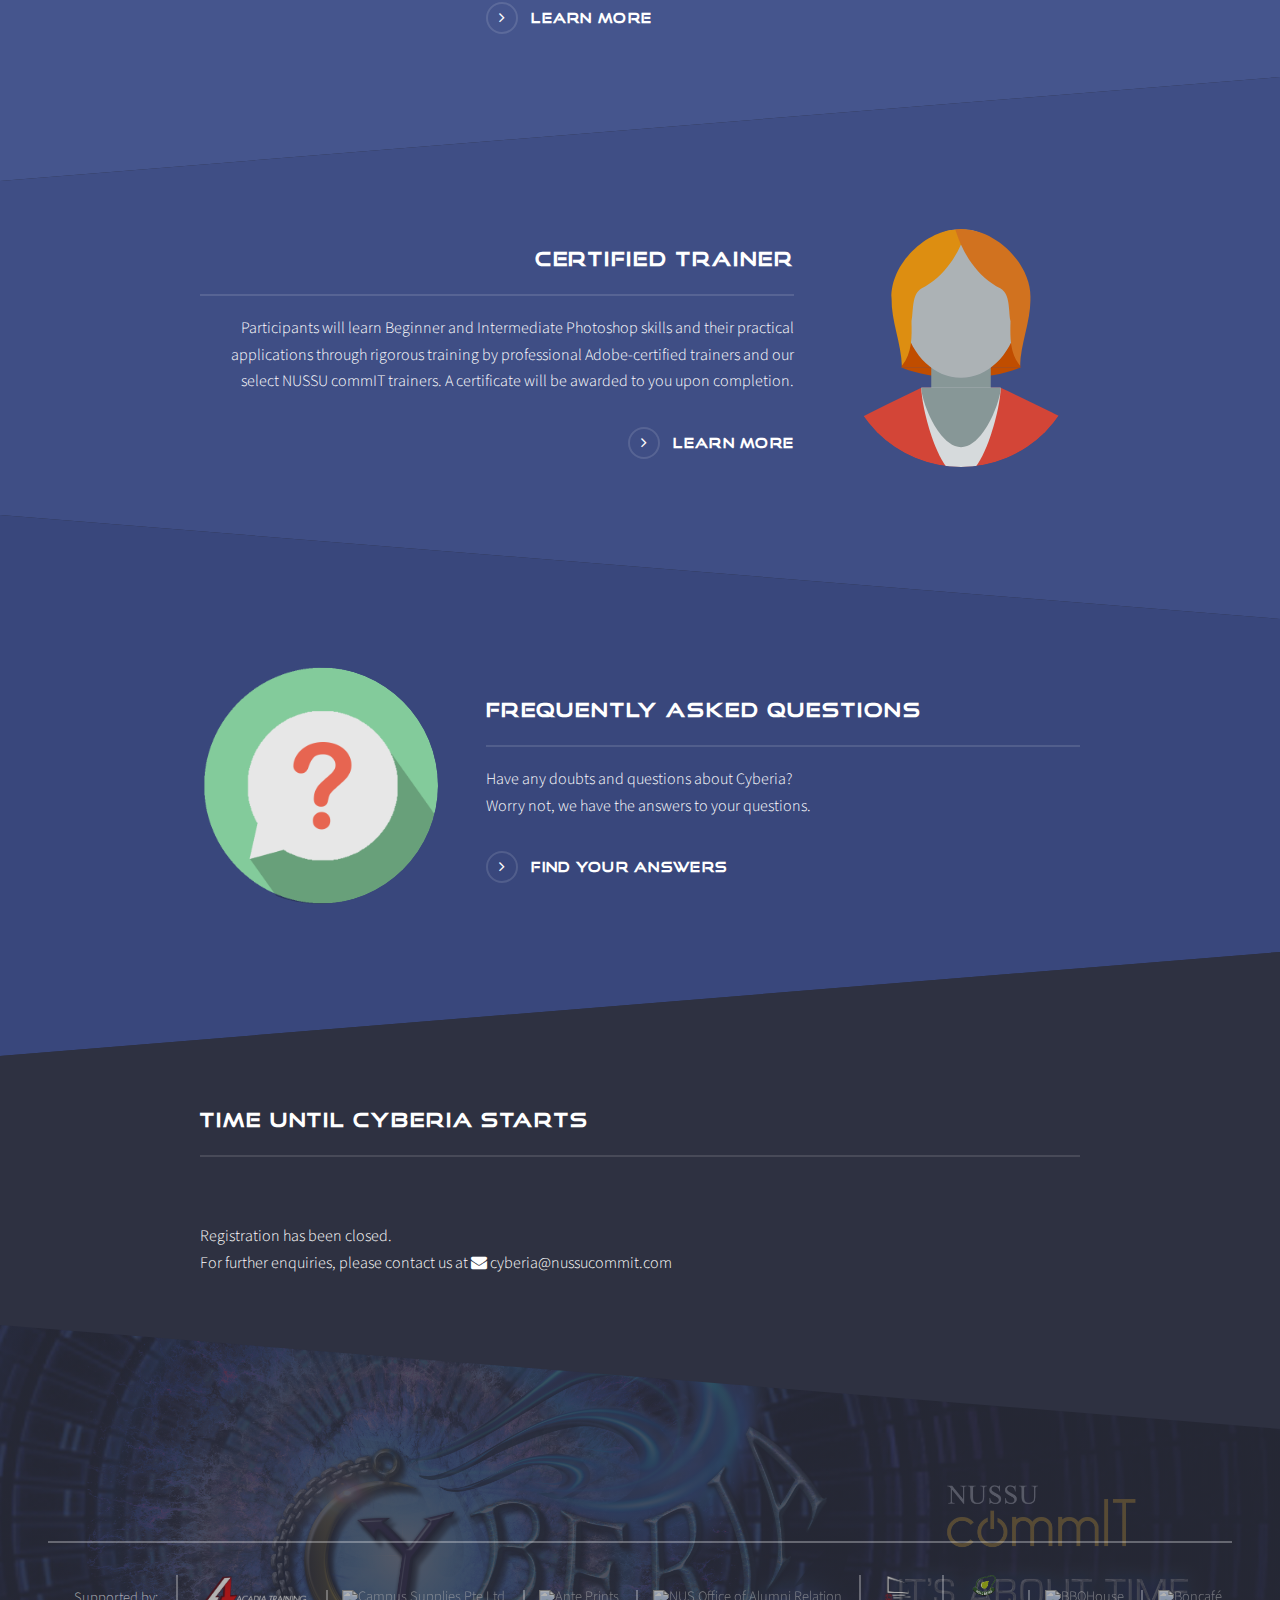
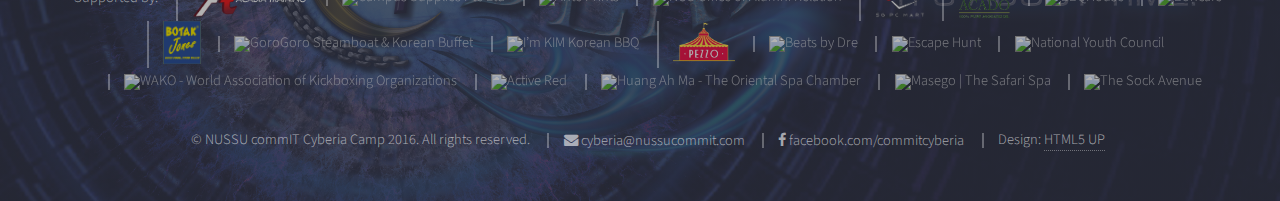
==== commit 79633673: "close registration" ====
--- a/index.html
+++ b/index.html
@@ -32,7 +32,7 @@
 		<a href="register">Register</a>
 		</nav>-->
 		<nav>
-			<a href="https://mysurvey.nus.edu.sg/EFM/se/54CCD14B66802906" target="_blank">Register</a>
+			<!-- <a href="https://mysurvey.nus.edu.sg/EFM/se/54CCD14B66802906" target="_blank">Register</a> -->
 			<a href="#menu">Menu</a>
 		</nav>
 			</header>
@@ -46,7 +46,7 @@
 						<li><a href="gallery.html">About Cyberia</a></li>
 						<li><a href="trainer.html">About Trainer</a></li>
 						<li><a href="faq.html">FAQ</a></li>
-						<li><a href="https://mysurvey.nus.edu.sg/EFM/se/54CCD14B66802906" target="_blank">Register</a></li>
+						<!-- <li><a href="https://mysurvey.nus.edu.sg/EFM/se/54CCD14B66802906" target="_blank">Register</a></li> -->
 					</ul>
 					<a href="#" class="close">Close</a>
 				</div>
@@ -71,7 +71,8 @@
 				<!-- One -->
 				<section id="one" class="wrapper spotlight style1">
 					<div class="inner">
-						<a href="https://mysurvey.nus.edu.sg/EFM/se/54CCD14B66802906" target="_blank" class="image"><img src="images/logo.ico" alt="" /></a>
+						<!-- <a href="https://mysurvey.nus.edu.sg/EFM/se/54CCD14B66802906" target="_blank" class="image"><img src="images/logo.ico" alt="" /></a> -->
+						<div class="image"><img src="images/logo.ico" alt="" /></div>
 						<div class="content">
 							<h2 class="major">Join Cyberia!</h2>
 							<p>Haven’t decided on your holiday plan?
@@ -79,7 +80,7 @@
 							Join our 3-day Adobe Photoshop certified training camp.<br>
 							<span class="camp-date">Camp starts on 5th Dec and ends on 7th Dec 2016.<br>Registration fee is $60 (U.P. $450).</span><br>
 							No prior photoshop experience is needed!</p>
-							<a href="https://mysurvey.nus.edu.sg/EFM/se/54CCD14B66802906" target="_blank" class="special">Register Now!</a>
+							<!-- <a href="https://mysurvey.nus.edu.sg/EFM/se/54CCD14B66802906" target="_blank" class="special">Register Now!</a> -->
 							<!--<a href="#" class="special">Learn more</a>-->
 						</div>
 					</div>
@@ -141,13 +142,14 @@
 				<!-- Six -->
 				<section id="six" class="wrapper style1">
 					<div class="inner">
-						<h2 class="major">Time until registration closes</h2>
+						<h2 class="major">Time until Cyberia starts</h2>
 						<section class="features">
 							<h3><div id="registrationTime"></div></h3>
 							<!--<p><div class="clock"></div></p>-->
 						</section>
 
-						<p>For further enquiries, please contact us at <a href="mailto:cyberia@nussucommit.com" class="icon fa-envelope"> cyberia@nussucommit.com</a></p>
+						<p>Registration has been closed.<br>
+						For further enquiries, please contact us at <a href="mailto:cyberia@nussucommit.com" class="icon fa-envelope"> cyberia@nussucommit.com</a></p>
 						<!--
 		  <section class="features">
 		  <article>
@@ -226,10 +228,13 @@
 							<li><a href="http://www.anteprints.com/" target="_blank"><img src="images/sponsors/anteprints.png" title="Ante Prints" /></a></li>
 							<li><a href="http://alumnet.nus.edu.sg/" target="_blank"><img src="images/sponsors/nusoar.png" title="NUS Office of Alumni Relation" /></a></li>
 							<li><a href="http://www.sgpcmart.com/" target="_blank"><img src="images/sponsors/sgpcmart.png" title="SG PC Mart" /></a></li>
+							<li><a href="http://avocadoglobal.com/" target="_blank"><img src="images/sponsors/acado.png" title="ACADO™ - Pure Avocado Oil" /></a></li>
 							<li><a href="http://www.bbqhouse.com.sg/" target="_blank"><img src="images/sponsors/bbqhouse.png" title="BBQHouse" /></a></li>
 							<li><a href="http://www.boncafe.com/" target="_blank"><img src="images/sponsors/boncafe.png" title="Boncafé" /></a></li>
+							<li><a href="http://www.botakjones.com/" target="_blank"><img src="images/sponsors/botakjones.png" title="Botak Jones" /></a></li>
 							<li><a href="https://www.facebook.com/GoroGoro.Asia/" target="_blank"><img src="images/sponsors/gorogoro.png" title="GoroGoro Steamboat & Korean Buffet" /></a></li>
 							<li><a href="https://www.facebook.com/imkim.asia/" target="_blank"><img src="images/sponsors/imkim.png" title="I’m KIM Korean BBQ" /></a></li>
+							<li><a href="http://pezzo.com.sg/" target="_blank"><img src="images/sponsors/pezzo.png" title="Pezzo" /></a></li>
 							<li><a href="https://www.beatsbydre.com/sg" target="_blank"><img src="images/sponsors/beats.png" title="Beats by Dre" /></a></li>
 							<li><a href="http://singapore.escapehunt.com/" target="_blank"><img src="images/sponsors/escapehunt.png" title="Escape Hunt" /></a></li>
 							<li><a href="https://www.nyc.gov.sg/" target="_blank"><img src="images/sponsors/nyc.png" title="National Youth Council" /></a></li>
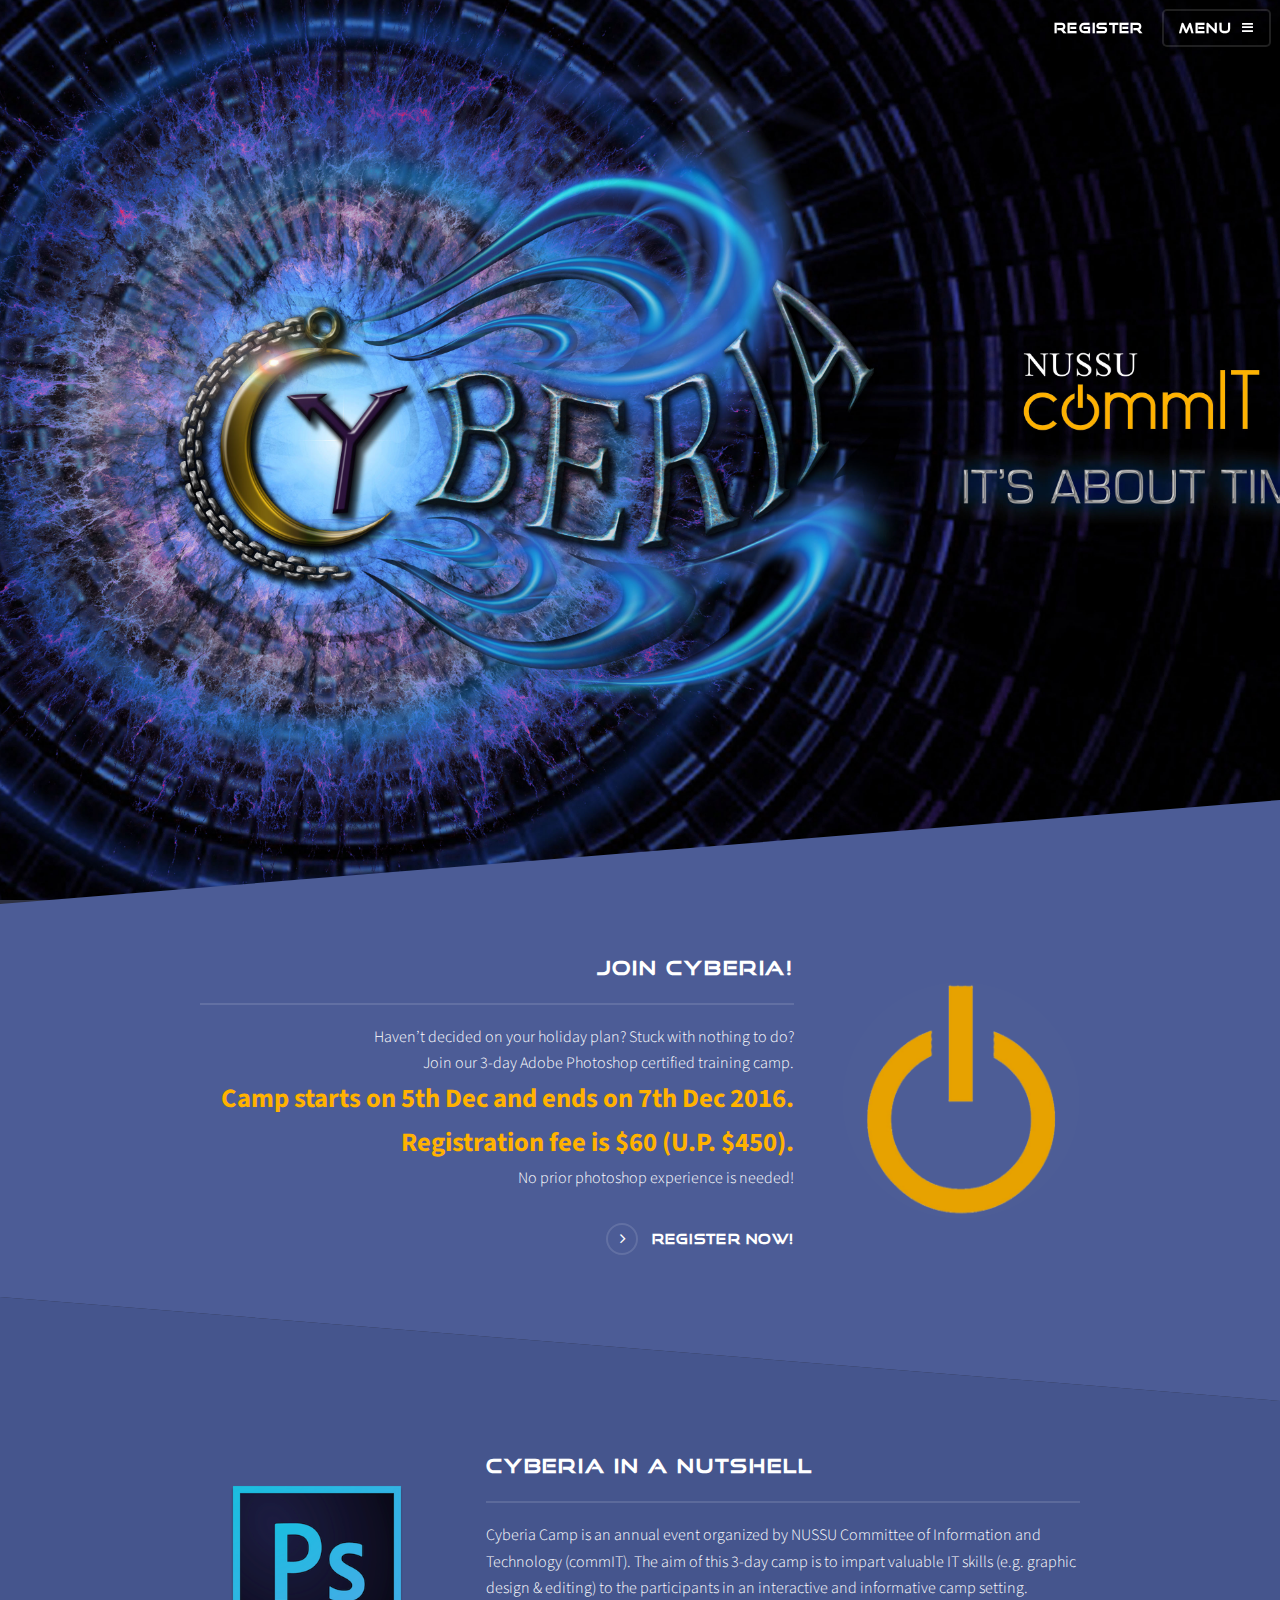
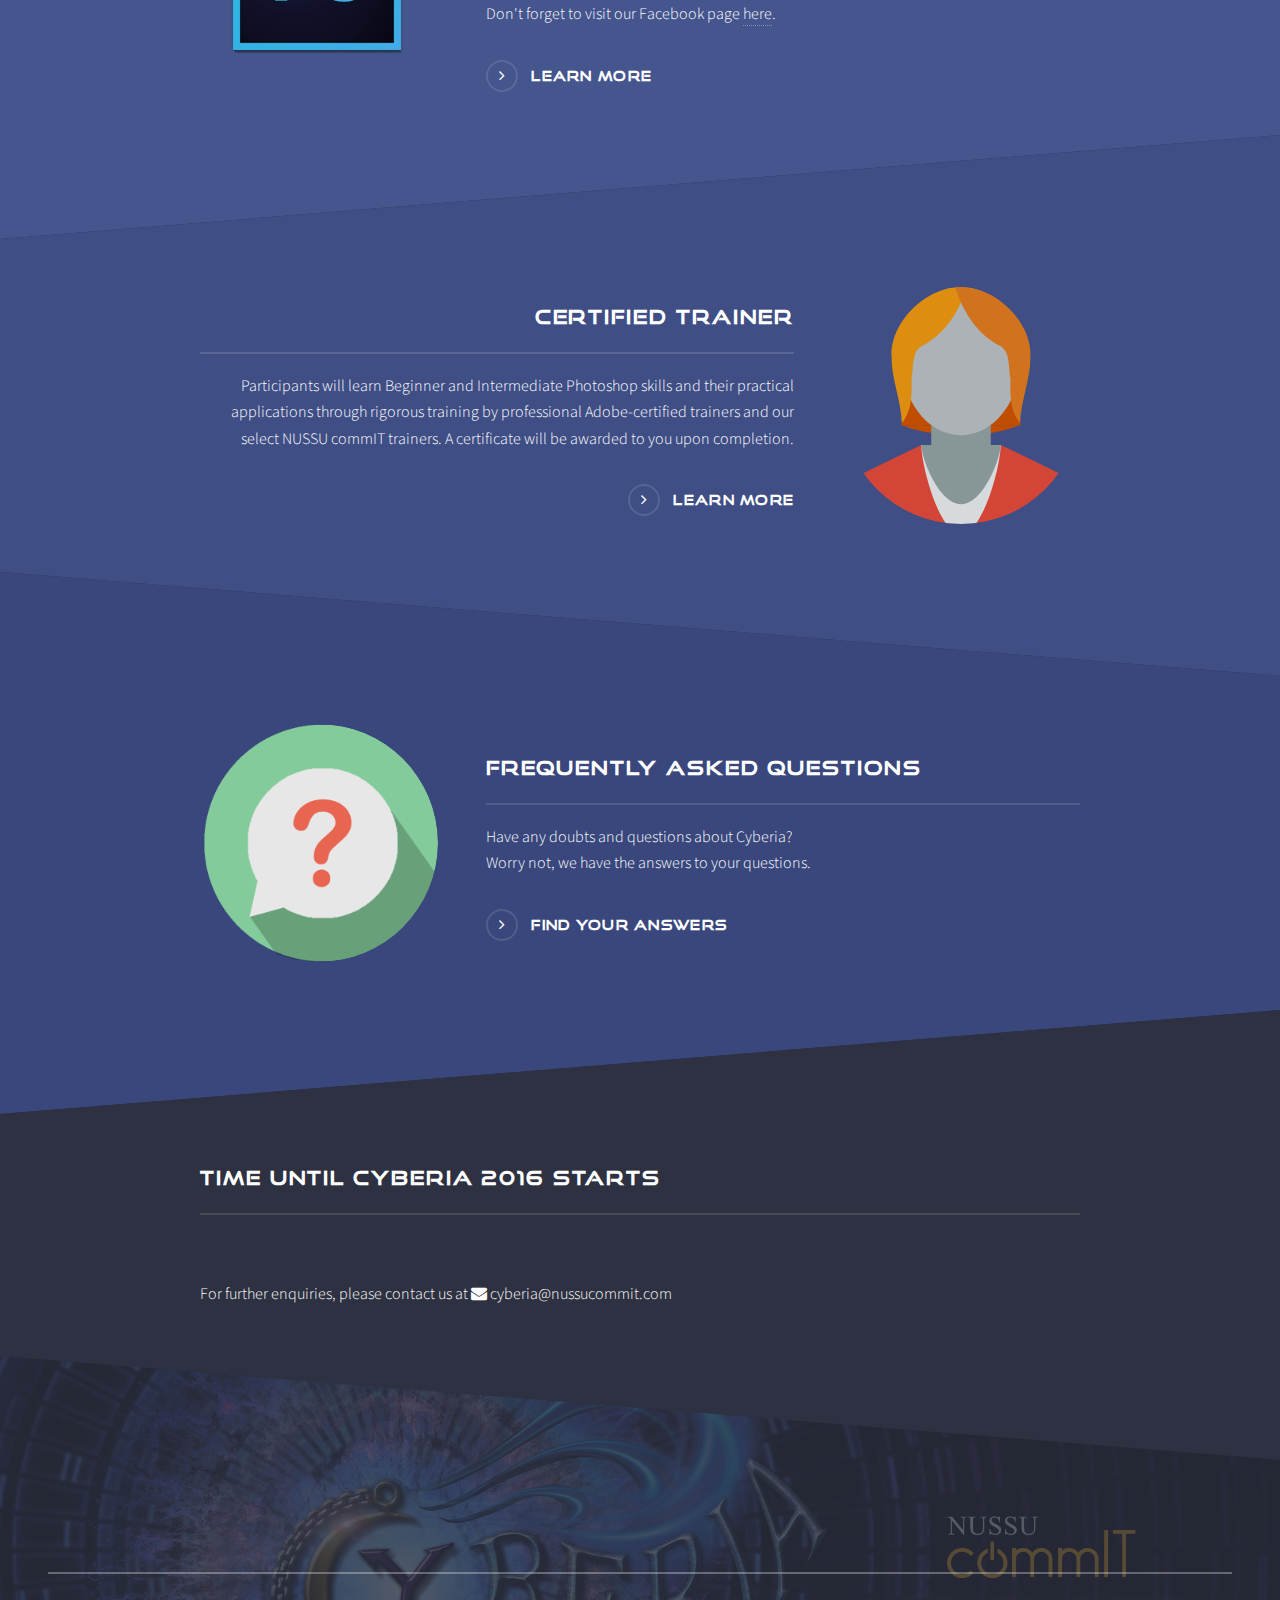
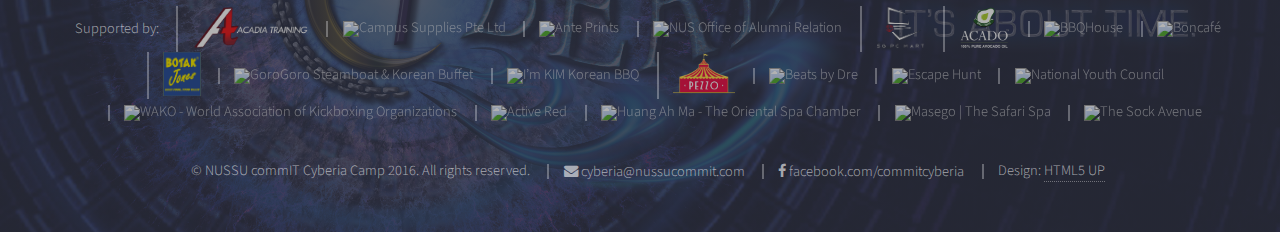
==== commit 013aefea: "reopen registration" ====
--- a/index.html
+++ b/index.html
@@ -32,7 +32,7 @@
 		<a href="register">Register</a>
 		</nav>-->
 		<nav>
-			<!-- <a href="https://mysurvey.nus.edu.sg/EFM/se/54CCD14B66802906" target="_blank">Register</a> -->
+			<a href="https://mysurvey.nus.edu.sg/EFM/se/54CCD14B66802906" target="_blank">Register</a>
 			<a href="#menu">Menu</a>
 		</nav>
 			</header>
@@ -46,7 +46,7 @@
 						<li><a href="gallery.html">About Cyberia</a></li>
 						<li><a href="trainer.html">About Trainer</a></li>
 						<li><a href="faq.html">FAQ</a></li>
-						<!-- <li><a href="https://mysurvey.nus.edu.sg/EFM/se/54CCD14B66802906" target="_blank">Register</a></li> -->
+						<li><a href="https://mysurvey.nus.edu.sg/EFM/se/54CCD14B66802906" target="_blank">Register</a></li>
 					</ul>
 					<a href="#" class="close">Close</a>
 				</div>
@@ -71,8 +71,8 @@
 				<!-- One -->
 				<section id="one" class="wrapper spotlight style1">
 					<div class="inner">
-						<!-- <a href="https://mysurvey.nus.edu.sg/EFM/se/54CCD14B66802906" target="_blank" class="image"><img src="images/logo.ico" alt="" /></a> -->
-						<div class="image"><img src="images/logo.ico" alt="" /></div>
+						<a href="https://mysurvey.nus.edu.sg/EFM/se/54CCD14B66802906" target="_blank" class="image"><img src="images/logo.ico" alt="" /></a>
+						<!-- <div class="image"><img src="images/logo.ico" alt="" /></div> -->
 						<div class="content">
 							<h2 class="major">Join Cyberia!</h2>
 							<p>Haven’t decided on your holiday plan?
@@ -80,7 +80,7 @@
 							Join our 3-day Adobe Photoshop certified training camp.<br>
 							<span class="camp-date">Camp starts on 5th Dec and ends on 7th Dec 2016.<br>Registration fee is $60 (U.P. $450).</span><br>
 							No prior photoshop experience is needed!</p>
-							<!-- <a href="https://mysurvey.nus.edu.sg/EFM/se/54CCD14B66802906" target="_blank" class="special">Register Now!</a> -->
+							<a href="https://mysurvey.nus.edu.sg/EFM/se/54CCD14B66802906" target="_blank" class="special">Register Now!</a>
 							<!--<a href="#" class="special">Learn more</a>-->
 						</div>
 					</div>
@@ -142,14 +142,13 @@
 				<!-- Six -->
 				<section id="six" class="wrapper style1">
 					<div class="inner">
-						<h2 class="major">Time until Cyberia starts</h2>
+						<h2 class="major">Time until Cyberia 2016 starts</h2>
 						<section class="features">
 							<h3><div id="registrationTime"></div></h3>
 							<!--<p><div class="clock"></div></p>-->
 						</section>
 
-						<p>Registration has been closed.<br>
-						For further enquiries, please contact us at <a href="mailto:cyberia@nussucommit.com" class="icon fa-envelope"> cyberia@nussucommit.com</a></p>
+						<p>For further enquiries, please contact us at <a href="mailto:cyberia@nussucommit.com" class="icon fa-envelope"> cyberia@nussucommit.com</a></p>
 						<!--
 		  <section class="features">
 		  <article>
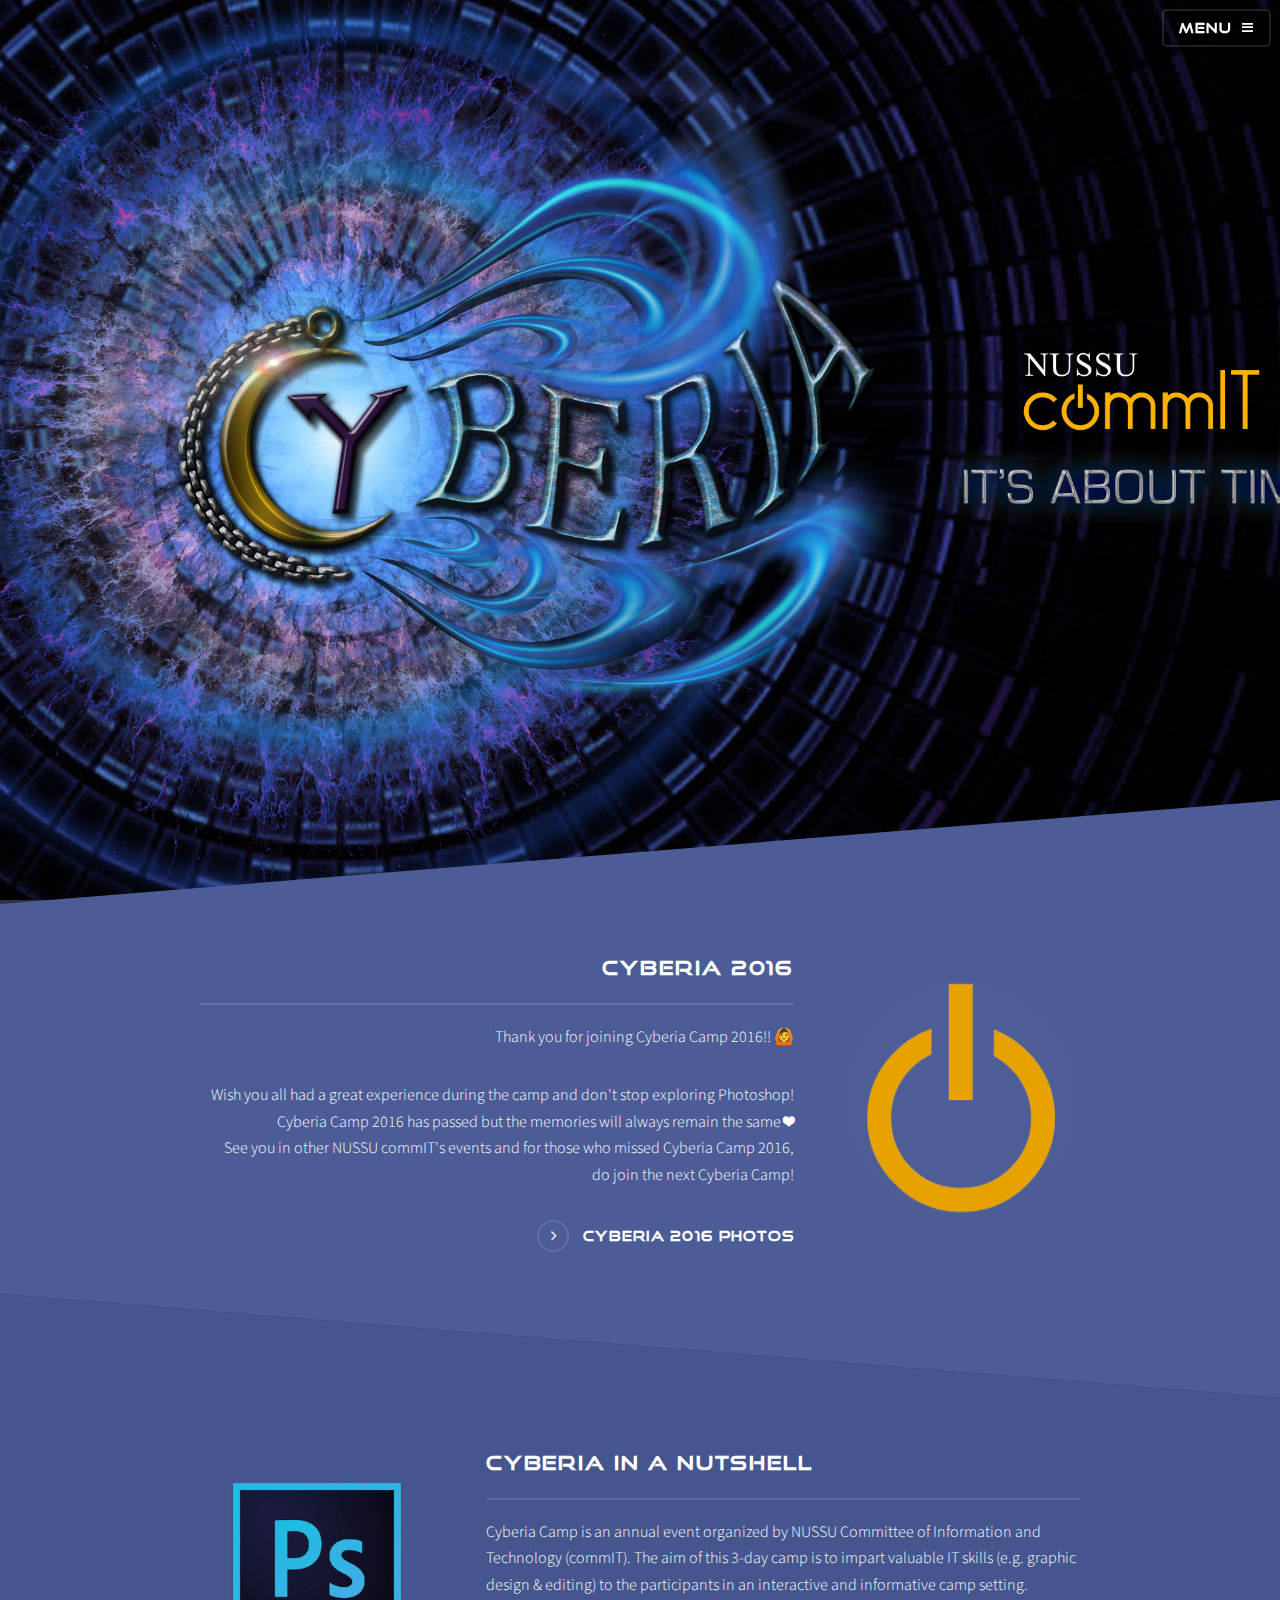
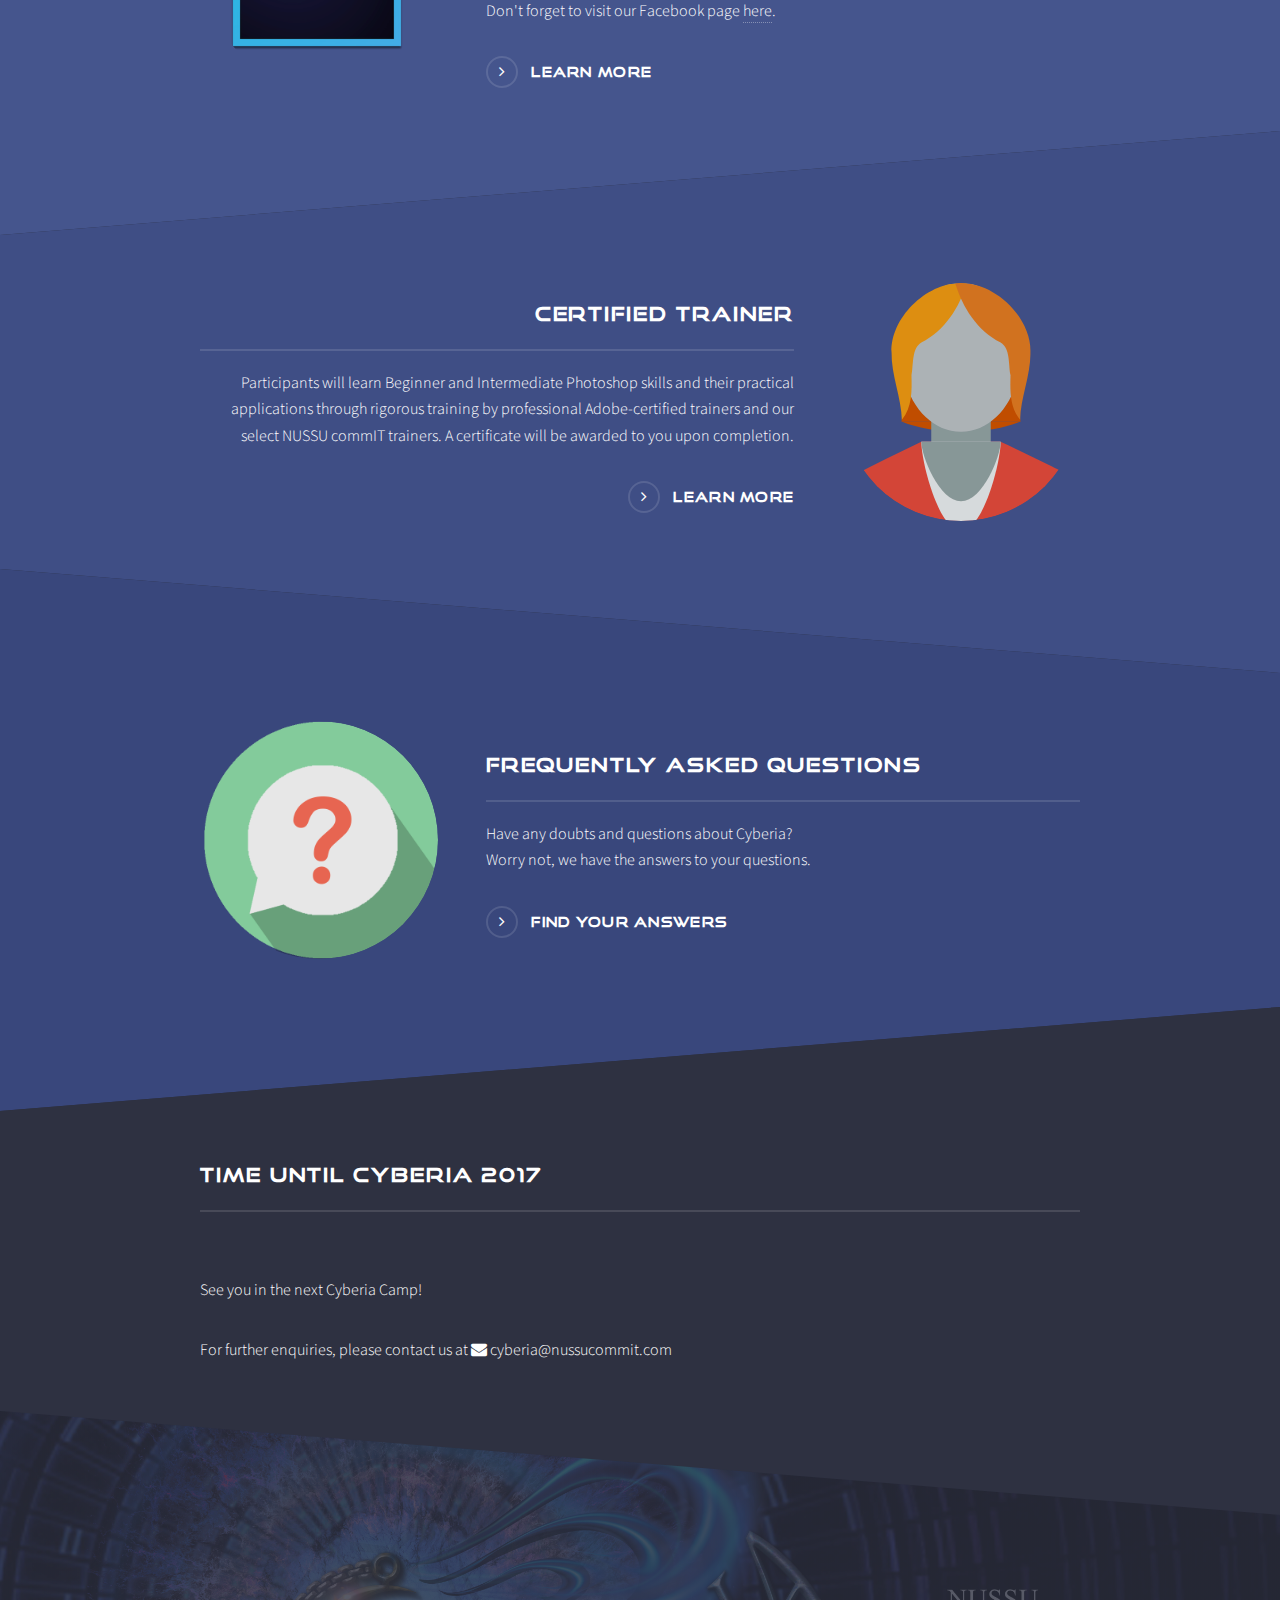
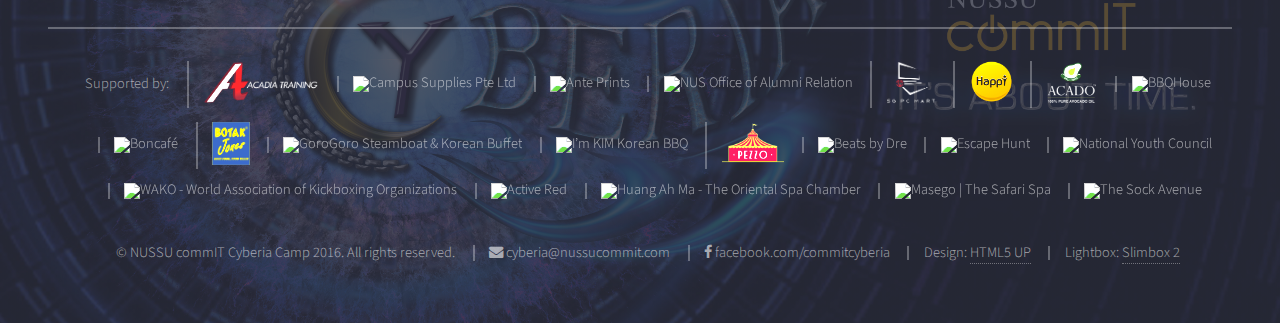
==== commit 2b8e400b: "add post event photos with lightbox" ====
--- a/index.html
+++ b/index.html
@@ -32,7 +32,7 @@
 		<a href="register">Register</a>
 		</nav>-->
 		<nav>
-			<a href="https://mysurvey.nus.edu.sg/EFM/se/54CCD14B66802906" target="_blank">Register</a>
+			<!-- <a href="https://mysurvey.nus.edu.sg/EFM/se/54CCD14B66802906" target="_blank">Register</a> -->
 			<a href="#menu">Menu</a>
 		</nav>
 			</header>
@@ -46,7 +46,8 @@
 						<li><a href="gallery.html">About Cyberia</a></li>
 						<li><a href="trainer.html">About Trainer</a></li>
 						<li><a href="faq.html">FAQ</a></li>
-						<li><a href="https://mysurvey.nus.edu.sg/EFM/se/54CCD14B66802906" target="_blank">Register</a></li>
+						<li><a href="2016.html">Cyberia 2016</a></li>
+						<!-- <li><a href="https://mysurvey.nus.edu.sg/EFM/se/54CCD14B66802906" target="_blank">Register</a></li> -->
 					</ul>
 					<a href="#" class="close">Close</a>
 				</div>
@@ -69,18 +70,38 @@
 			<section id="wrapper">
 
 				<!-- One -->
+				<!-- <section id="one" class="wrapper spotlight style1"> -->
+					<!-- <div class="inner"> -->
+						<!-- <a href="https://mysurvey.nus.edu.sg/EFM/se/54CCD14B66802906" target="_blank" class="image"><img src="images/logo.ico" alt="" /></a> -->
+						<!-- <div class="image"><img src="images/logo.ico" alt="" /></div> -->
+						<!-- <div class="content"> -->
+							<!-- <h2 class="major">Join Cyberia!</h2> -->
+							<!-- <p>Haven’t decided on your holiday plan? -->
+							<!-- Stuck with nothing to do?<br> -->
+							<!-- Join our 3-day Adobe Photoshop certified training camp.<br> -->
+							<!-- <span class="camp-date">Camp starts on 5th Dec and ends on 7th Dec 2016.<br>Registration fee is $60 (U.P. $450).</span><br> -->
+							<!-- No prior photoshop experience is needed!</p> -->
+							<!-- <a href="https://mysurvey.nus.edu.sg/EFM/se/54CCD14B66802906" target="_blank" class="special">Register Now!</a> -->
+							<!-- <a href="#" class="special">Learn more</a> -->
+						<!-- </div> -->
+					<!-- </div> -->
+				<!-- </section> -->
+				
+				<!-- One -->
 				<section id="one" class="wrapper spotlight style1">
 					<div class="inner">
-						<a href="https://mysurvey.nus.edu.sg/EFM/se/54CCD14B66802906" target="_blank" class="image"><img src="images/logo.ico" alt="" /></a>
+						<a href="2016.html" target="_blank" class="image"><img src="images/logo.ico" alt="" /></a>
 						<!-- <div class="image"><img src="images/logo.ico" alt="" /></div> -->
 						<div class="content">
-							<h2 class="major">Join Cyberia!</h2>
-							<p>Haven’t decided on your holiday plan?
-							Stuck with nothing to do?<br>
-							Join our 3-day Adobe Photoshop certified training camp.<br>
-							<span class="camp-date">Camp starts on 5th Dec and ends on 7th Dec 2016.<br>Registration fee is $60 (U.P. $450).</span><br>
-							No prior photoshop experience is needed!</p>
-							<a href="https://mysurvey.nus.edu.sg/EFM/se/54CCD14B66802906" target="_blank" class="special">Register Now!</a>
+							<h2 class="major">Cyberia 2016</h2>
+							<p>Thank you for joining Cyberia Camp 2016!! &#x1F646;</p> 
+							<p>
+							Wish you all had a great experience during the camp and don't stop exploring Photoshop!<br>
+							Cyberia Camp 2016 has passed but the memories will always remain the same &#x2764;<br>
+							See you in other NUSSU commIT's events and for those who missed Cyberia Camp 2016,<br>
+							do join the next Cyberia Camp!
+							</p>
+							<a href="2016.html" target="_blank" class="special">Cyberia 2016 Photos</a>
 							<!--<a href="#" class="special">Learn more</a>-->
 						</div>
 					</div>
@@ -142,12 +163,13 @@
 				<!-- Six -->
 				<section id="six" class="wrapper style1">
 					<div class="inner">
-						<h2 class="major">Time until Cyberia 2016 starts</h2>
+						<h2 class="major">Time until Cyberia 2017</h2>
 						<section class="features">
 							<h3><div id="registrationTime"></div></h3>
 							<!--<p><div class="clock"></div></p>-->
 						</section>
 
+						<p>See you in the next Cyberia Camp!</p>
 						<p>For further enquiries, please contact us at <a href="mailto:cyberia@nussucommit.com" class="icon fa-envelope"> cyberia@nussucommit.com</a></p>
 						<!--
 		  <section class="features">
@@ -227,6 +249,7 @@
 							<li><a href="http://www.anteprints.com/" target="_blank"><img src="images/sponsors/anteprints.png" title="Ante Prints" /></a></li>
 							<li><a href="http://alumnet.nus.edu.sg/" target="_blank"><img src="images/sponsors/nusoar.png" title="NUS Office of Alumni Relation" /></a></li>
 							<li><a href="http://www.sgpcmart.com/" target="_blank"><img src="images/sponsors/sgpcmart.png" title="SG PC Mart" /></a></li>
+							<li><a href="http://happi.sg/" target="_blank"><img src="images/sponsors/happi.png" title="Happi" /></a></li>
 							<li><a href="http://avocadoglobal.com/" target="_blank"><img src="images/sponsors/acado.png" title="ACADO™ - Pure Avocado Oil" /></a></li>
 							<li><a href="http://www.bbqhouse.com.sg/" target="_blank"><img src="images/sponsors/bbqhouse.png" title="BBQHouse" /></a></li>
 							<li><a href="http://www.boncafe.com/" target="_blank"><img src="images/sponsors/boncafe.png" title="Boncafé" /></a></li>
@@ -248,6 +271,7 @@
 							<li><a href="mailto:cyberia@nussucommit.com" class="icon fa-envelope"> cyberia@nussucommit.com</a></li>
 							<li><a href="https://www.facebook.com/commitcyberia" target="_blank" class="icon fa-facebook"> facebook.com/commitcyberia</a></li>
 							<li>Design: <a href="http://html5up.net" target="_blank">HTML5 UP</a></li>
+							<li>Lightbox: <a href="http://www.digitalia.be/software/slimbox2/" target="_blank">Slimbox 2</a></li>
 							<!--<li>Timer: <a href="http://flipclockjs.com/" target="_blank">FlipClock.js</a></li>-->
 						</ul>
 						</div>
--- a/assets/css/main.css
+++ b/assets/css/main.css
@@ -3768,6 +3768,14 @@
 	.gallery, .poster{
 		text-align: center;
 	}
+	
+	.gallery a, .poster a{
+		border-bottom: none;
+	}
+	
+	#lbPrevLink, #lbNextLink, #lbCloseLink {
+		border-bottom: none;
+	}
 
 	.poster img{
 		width: 20em;
@@ -3781,7 +3789,7 @@
 		margin: 0 0.5em 1em 0.5em;
 	}
 	
-	@media screen and (max-width: 360px) {
+	@media screen and (max-width: 450px) {
 
 		.poster img {
 			width: 80%;
@@ -3871,6 +3879,8 @@
 
 /* extras */
 
+		border-bottom: none !important;
+	}
 	.camp-date {
 		font-size: 20pt;
 		font-weight: bold;
@@ -3890,12 +3900,16 @@
 		color: #ffb200;
 	}
 	
+/* footer */
+	
 	.copyright  li{
 		vertical-align: middle;
+		margin-bottom: 1em;
 	}
 	
 	.copyright img{
 		height: 3em;
+		filter: brightness(130%);
 	}
 	
 	.copyright img:hover{
@@ -3905,4 +3919,5 @@
 	.sponsor a {
 		border-bottom: none;
 	}
+	
 	